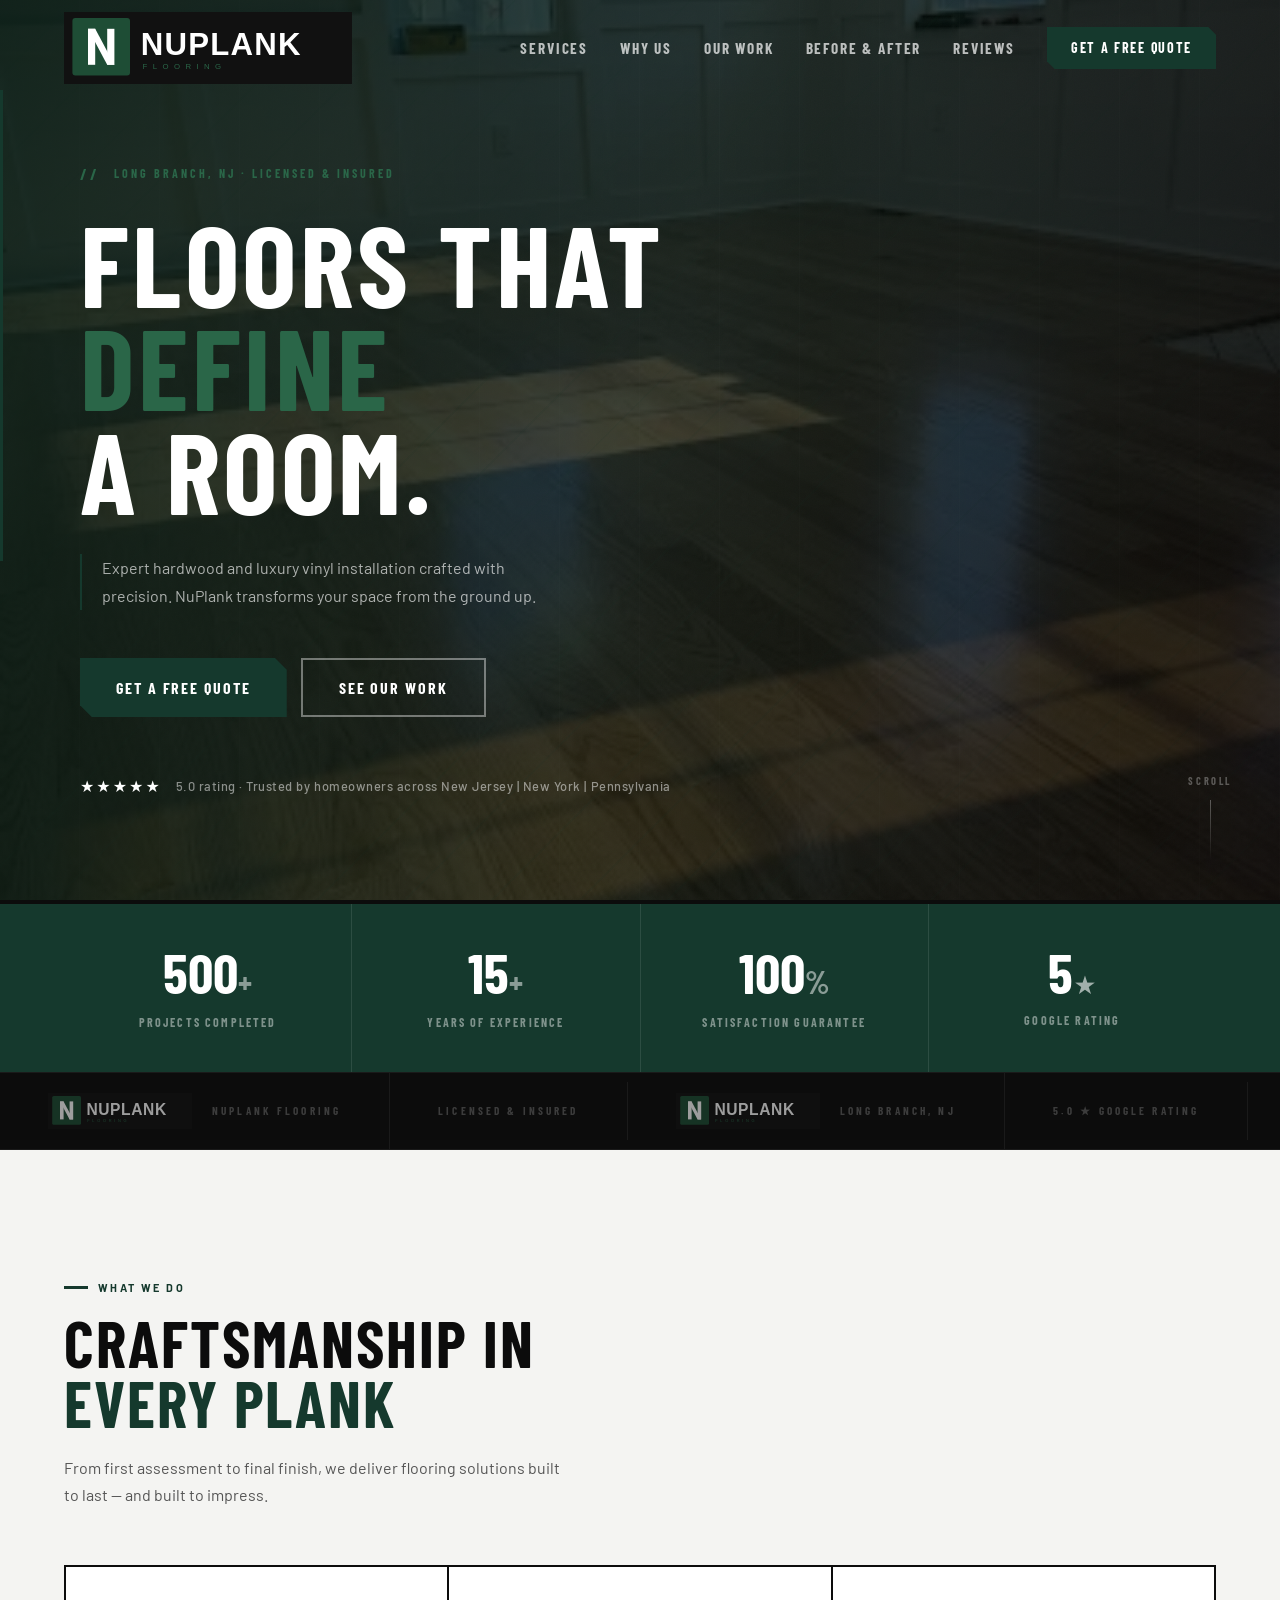
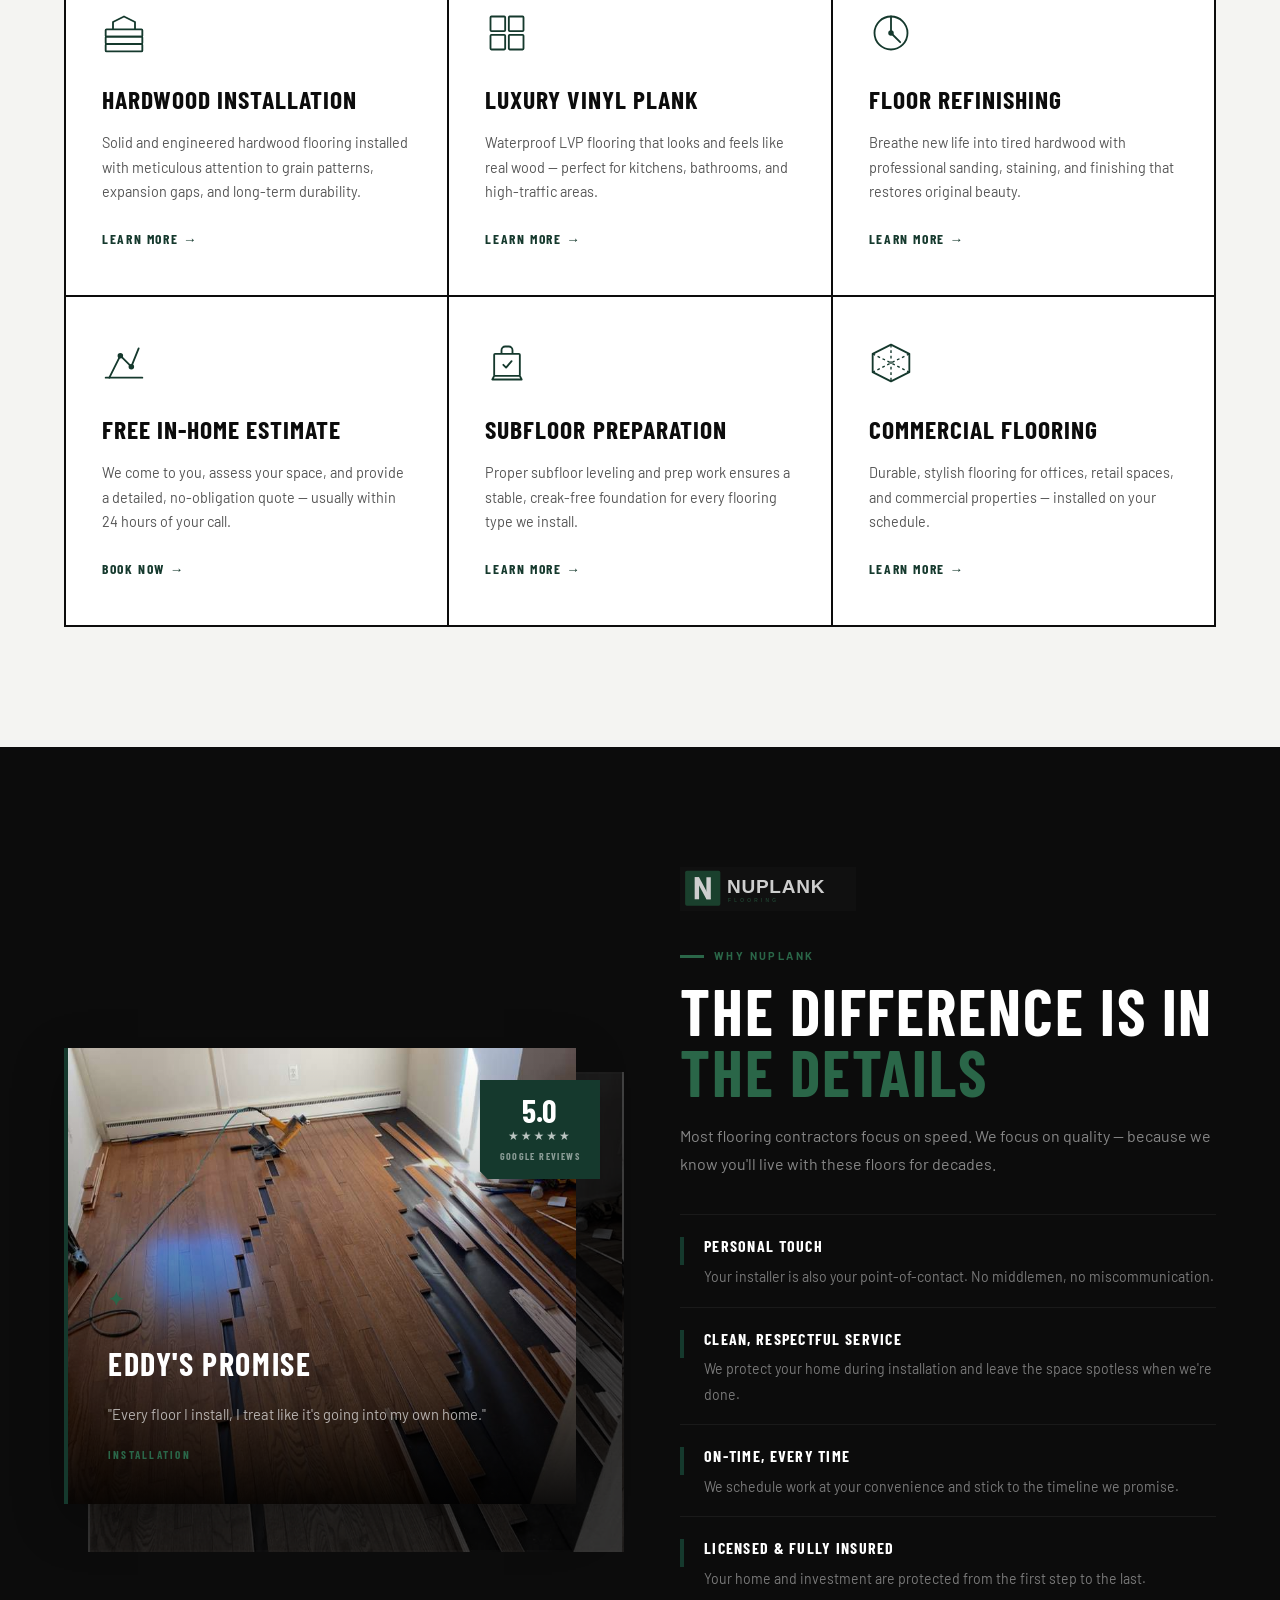
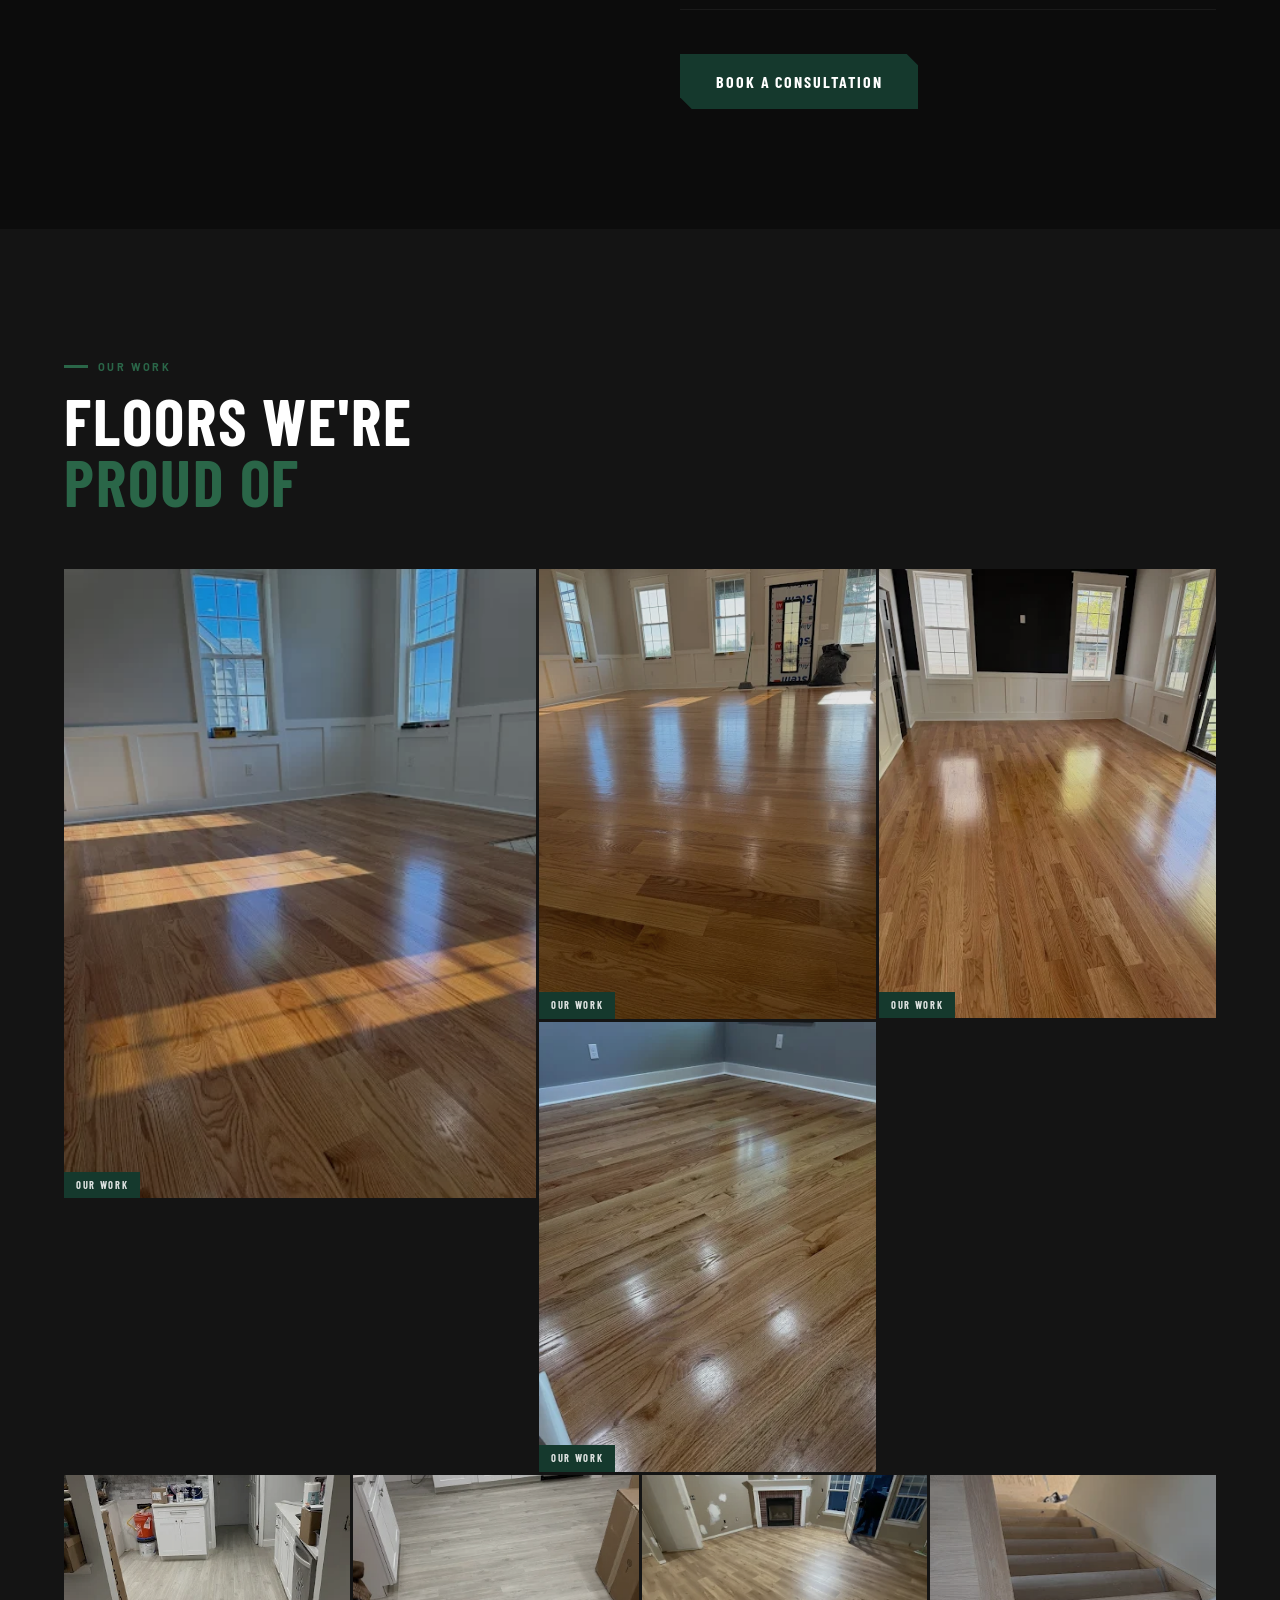
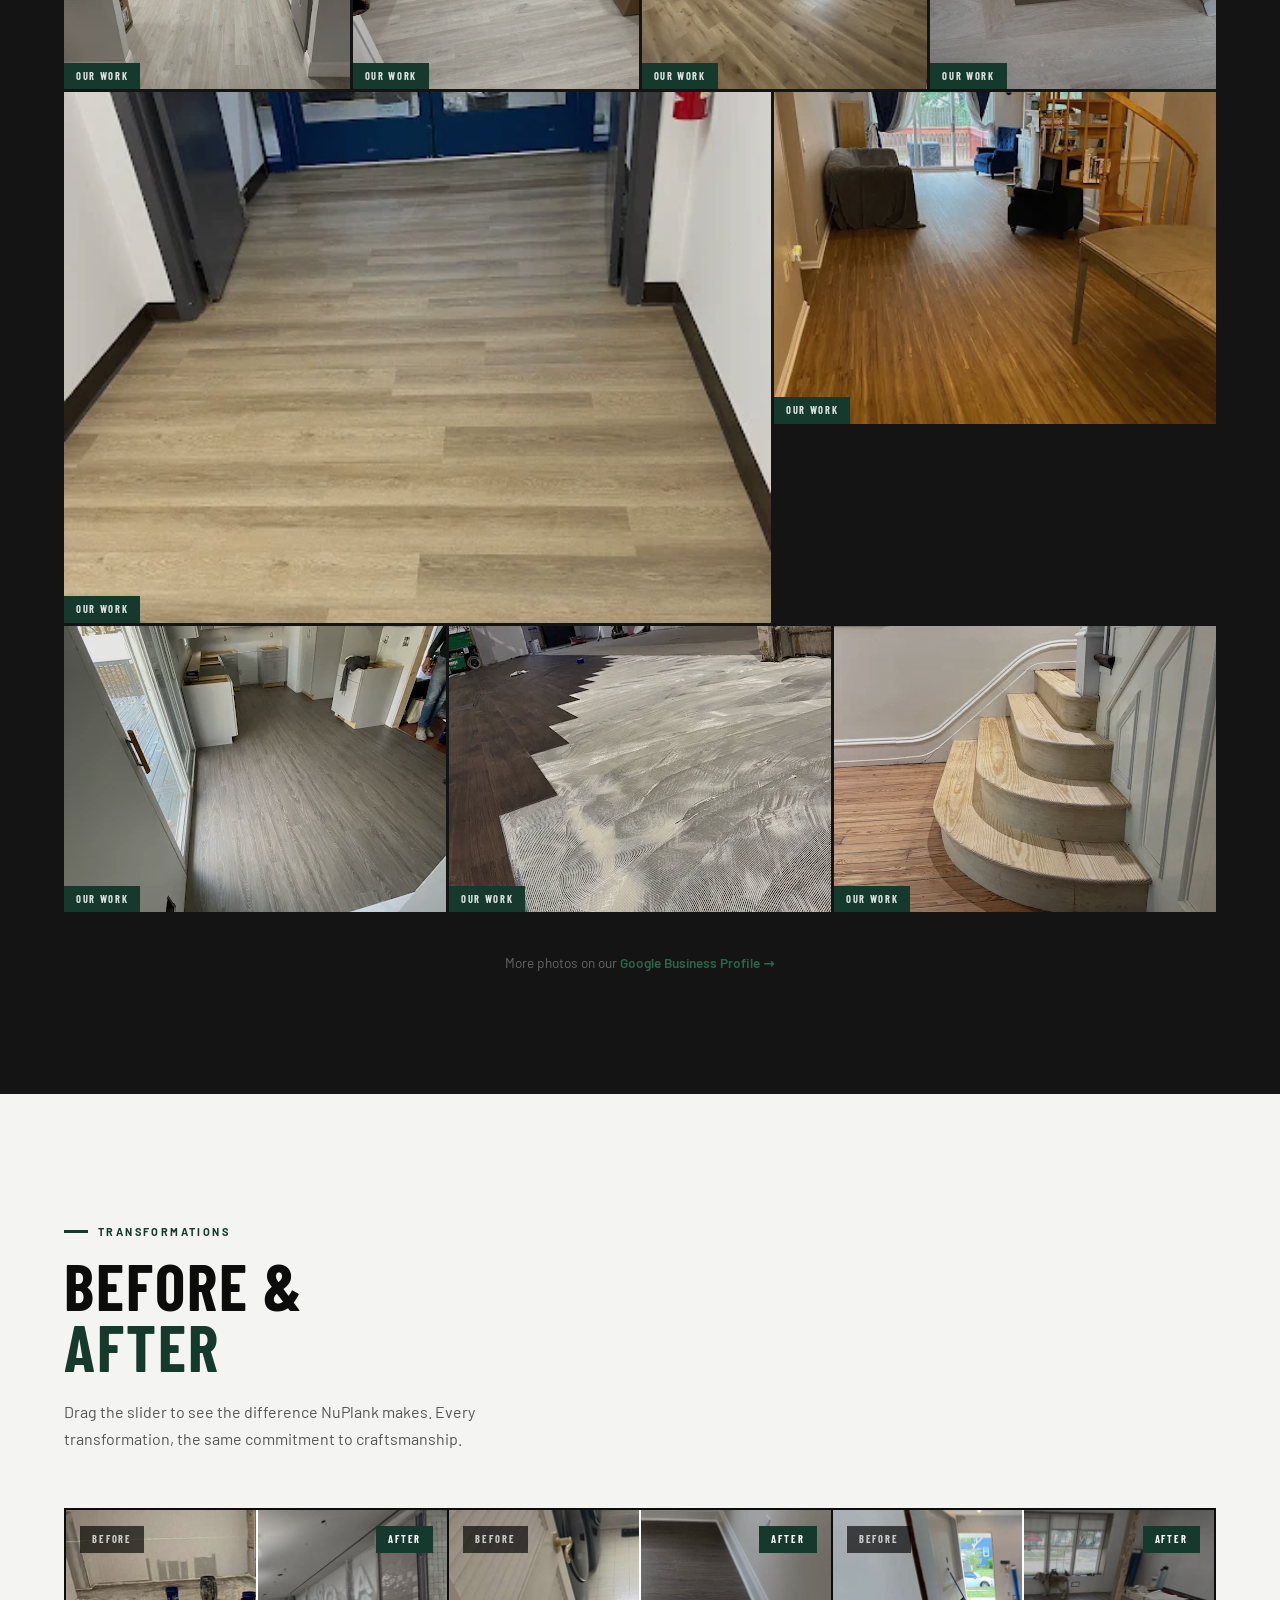
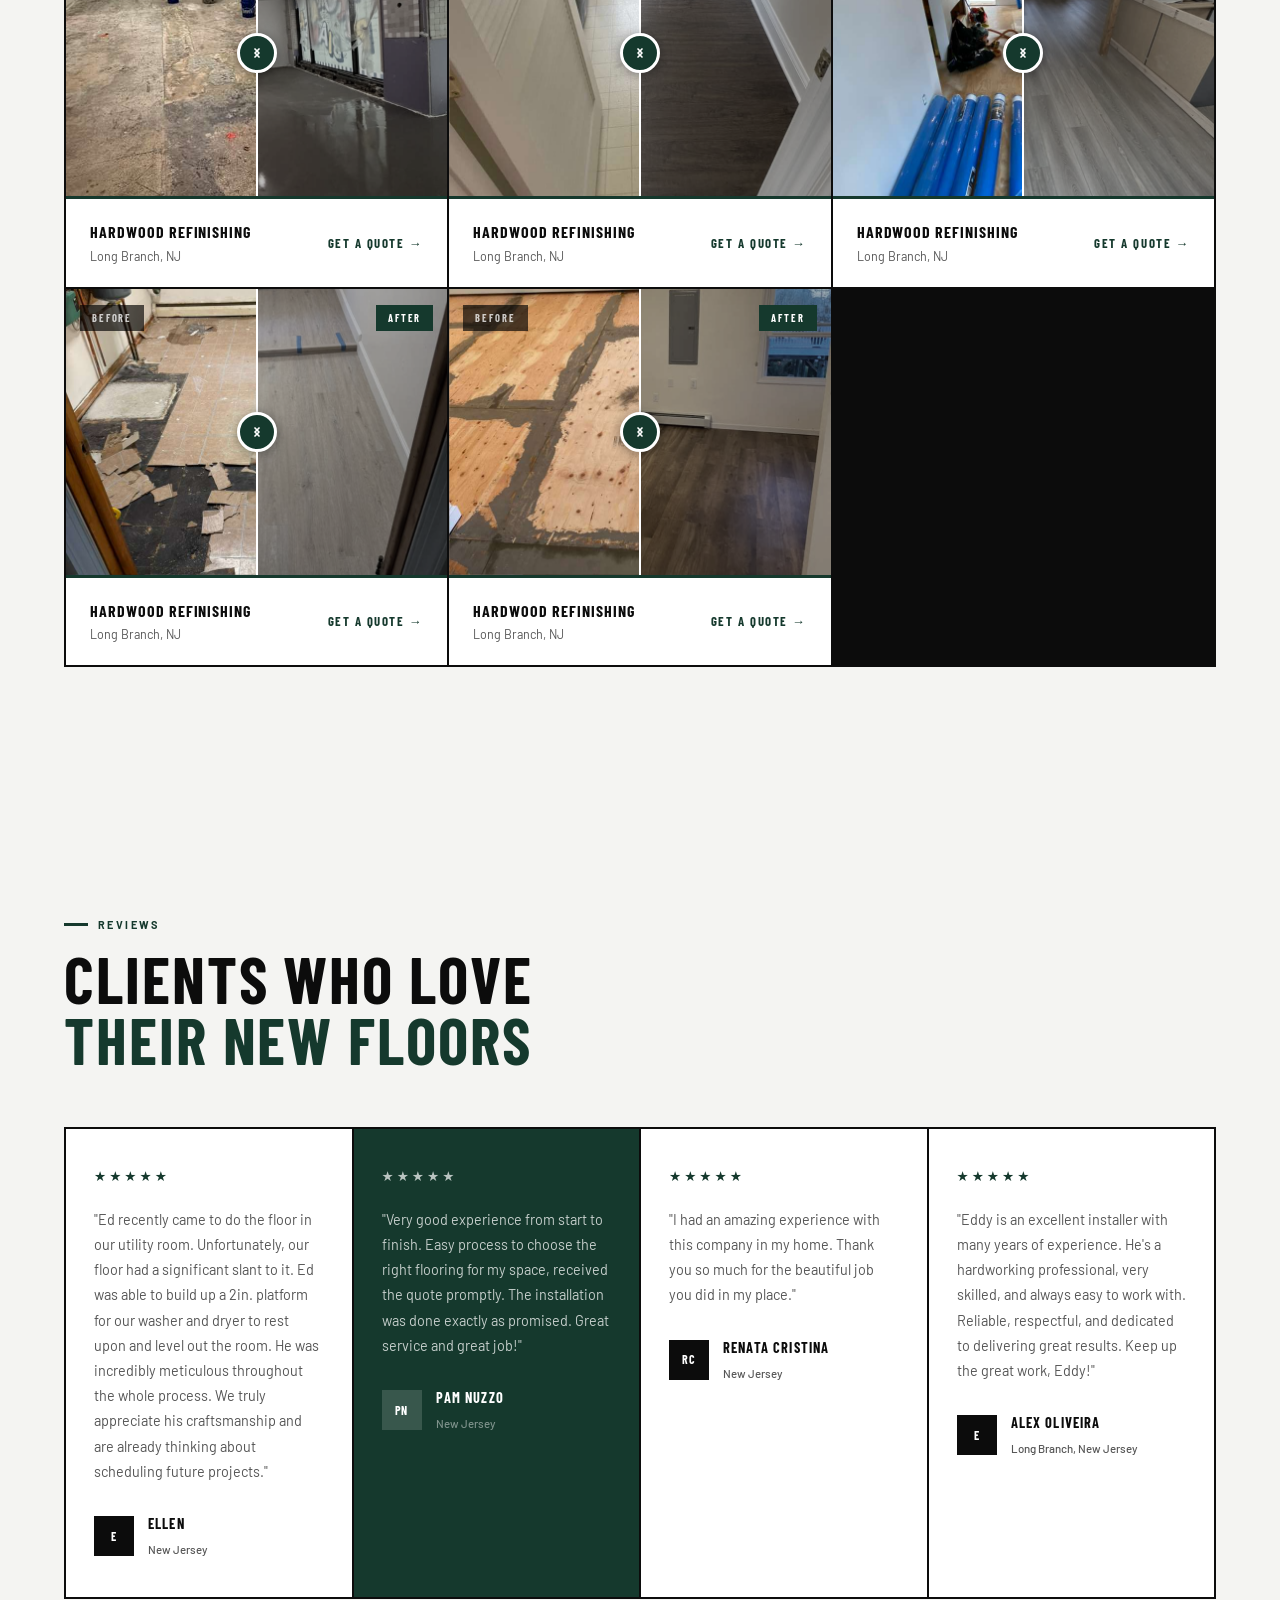
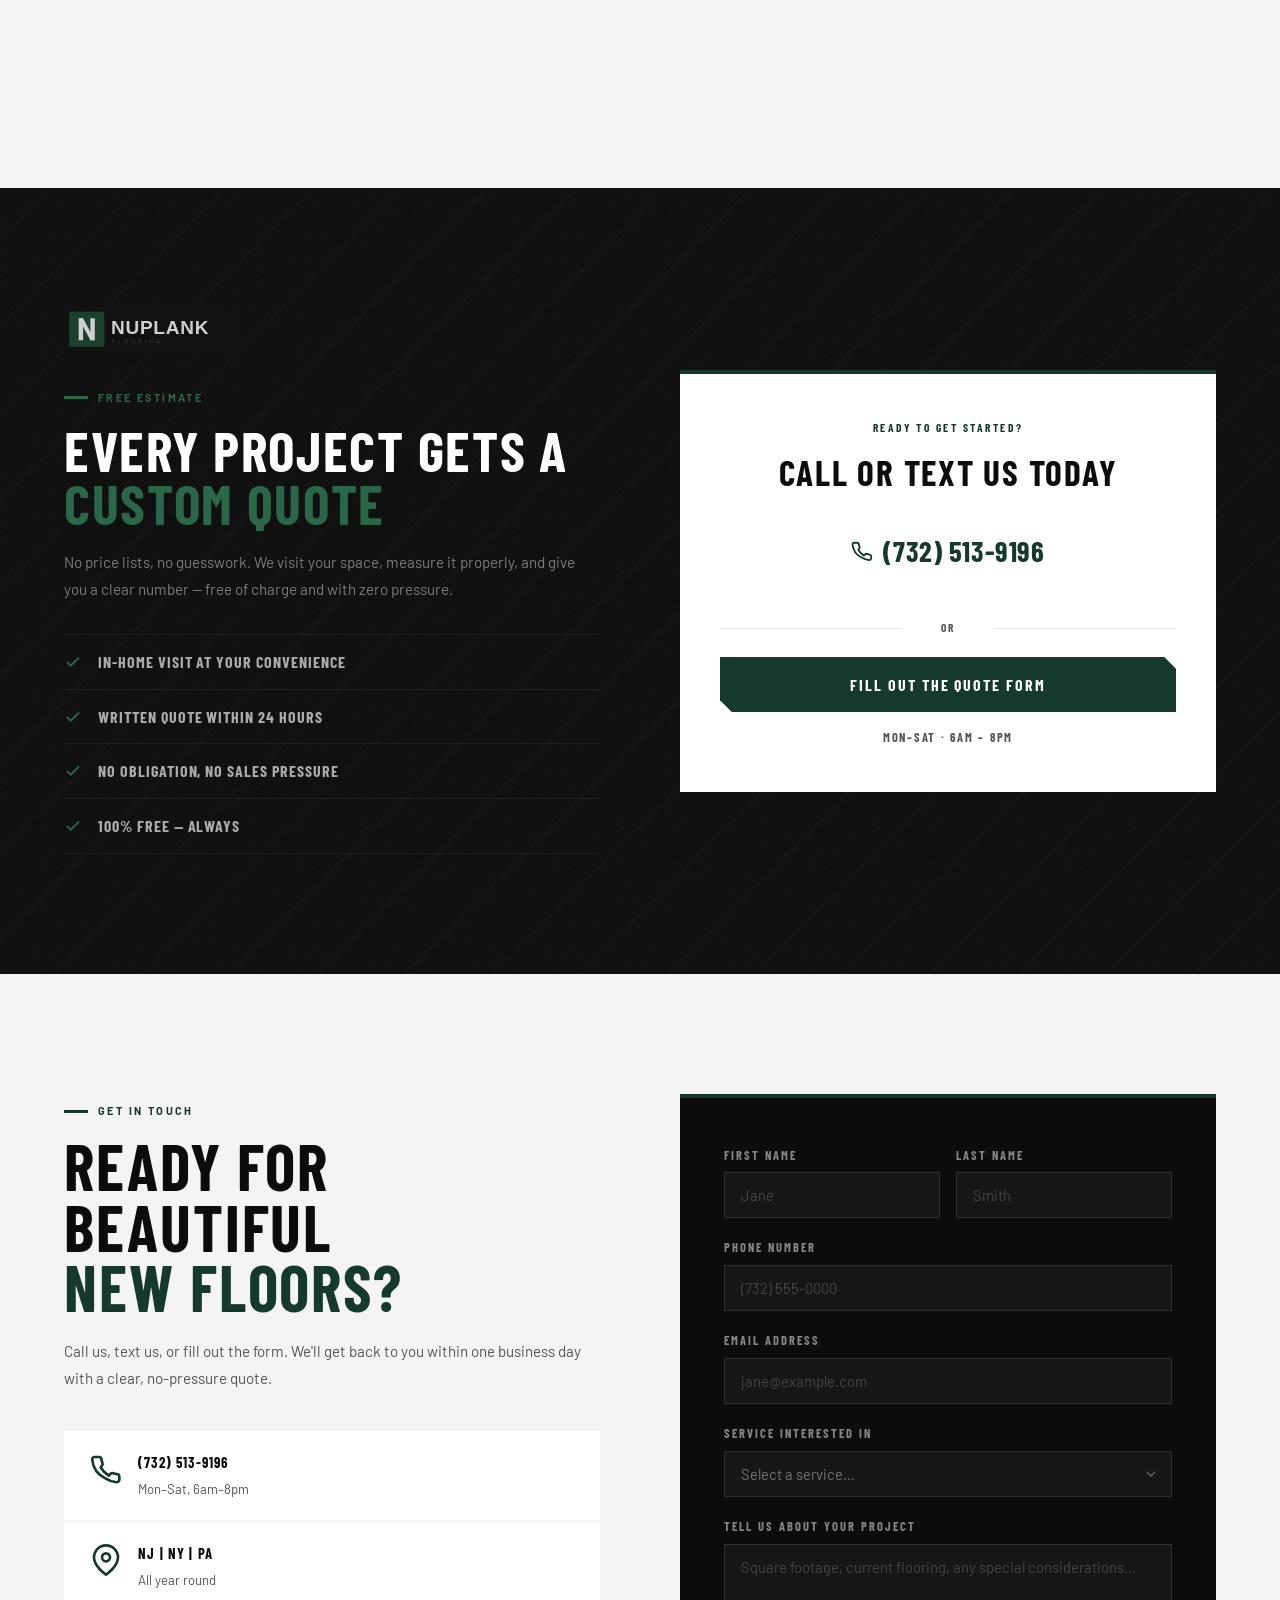
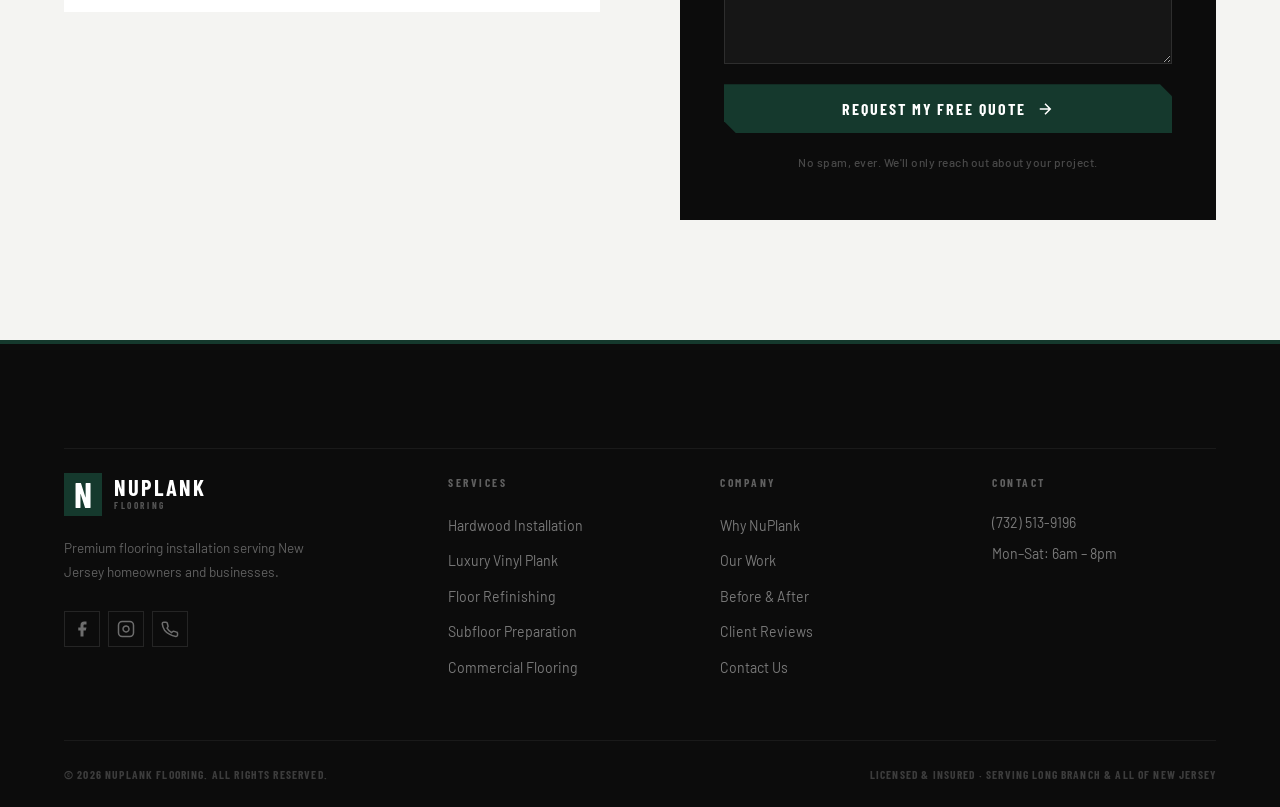
==== index.html @ ca41d7f9 "edits" ====
<!DOCTYPE html>
<html lang="en">
<head>
  <meta charset="UTF-8" />
  <meta name="viewport" content="width=device-width, initial-scale=1.0" />
  <title>NuPlank Flooring — Premium Floors, Lasting Impressions</title>
  <link rel="stylesheet" href="styles.css" />
  <link rel="preconnect" href="https://fonts.googleapis.com" />
  <link rel="preconnect" href="https://fonts.gstatic.com" crossorigin />
  <link href="https://fonts.googleapis.com/css2?family=Barlow+Condensed:wght@400;500;600;700&family=Barlow:wght@300;400;500;600&display=swap" rel="stylesheet" />
</head>
<body>

  <!-- ░░ NAV ░░ -->
  <header class="nav" id="nav">
    <div class="nav__inner">
      <a href="#" class="nav__logo">
        <img src="img/logo.svg" alt="NuPlank Flooring" class="nav__logo-img" onerror="this.style.display='none'; this.nextElementSibling.style.display='flex'" />
        <div class="nav__logo-fallback" style="display:none">
          <span class="nav__logo-n">N</span>
          <div class="nav__logo-text">
            <span class="nav__logo-brand">NuPlank</span>
            <span class="nav__logo-sub">FLOORING</span>
          </div>
        </div>
      </a>
      <nav class="nav__links" id="navLinks">
        <a href="#services" class="nav__link">Services</a>
        <a href="#why" class="nav__link">Why Us</a>
        <a href="#gallery" class="nav__link">Our Work</a>
        <a href="#before-after" class="nav__link">Before &amp; After</a>
        <a href="#testimonials" class="nav__link">Reviews</a>
        <a href="#contact" class="nav__cta">Get a Free Quote</a>
      </nav>
      <button class="nav__hamburger" id="hamburger" aria-label="Menu">
        <span></span><span></span><span></span>
      </button>
    </div>
  </header>

  <!-- ░░ HERO ░░ -->
  <section class="hero" id="home">
    <div class="hero__bg">
      <img src="img/14.webp" alt="" class="hero__bg-img" />
      <div class="hero__grain"></div>
      <div class="hero__overlay"></div>
    </div>
    <div class="hero__content">
      <p class="hero__eyebrow reveal">Long Branch, NJ · Licensed &amp; Insured</p>
      <h1 class="hero__headline reveal">
        Floors That<br/>
        <em>Define</em> a Room.
      </h1>
      <p class="hero__sub reveal">
        Expert hardwood and luxury vinyl installation crafted with precision.
        NuPlank transforms your space from the ground up.
      </p>
      <div class="hero__actions reveal">
        <a href="#contact" class="btn btn--primary">Get a Free Quote</a>
        <a href="#gallery" class="btn btn--ghost">See Our Work</a>
      </div>
      <div class="hero__trust reveal">
        <div class="hero__stars">★★★★★</div>
        <p>5.0 rating · Trusted by homeowners across New Jersey | New York | Pennsylvania</p>
      </div>
    </div>
    <div class="hero__scroll-indicator">
      <span>Scroll</span>
      <div class="hero__scroll-line"></div>
    </div>
  </section>

  <!-- ░░ STATS BAR ░░ -->
  <section class="stats">
    <div class="stats__inner">
      <div class="stats__item reveal">
        <span class="stats__num" data-target="500">0</span><span class="stats__plus">+</span>
        <p>Projects Completed</p>
      </div>
      <div class="stats__divider"></div>
      <div class="stats__item reveal">
        <span class="stats__num" data-target="15">0</span><span class="stats__plus">+</span>
        <p>Years of Experience</p>
      </div>
      <div class="stats__divider"></div>
      <div class="stats__item reveal">
        <span class="stats__num" data-target="100">0</span><span class="stats__pct">%</span>
        <p>Satisfaction Guarantee</p>
      </div>
      <div class="stats__divider"></div>
      <div class="stats__item reveal">
        <span class="stats__num" data-target="5">0</span><span class="stats__star">★</span>
        <p>Google Rating</p>
      </div>
    </div>
  </section>

  <!-- ░░ BRAND STRIP ░░ -->
  <div class="brand-strip">
    <div class="brand-strip__track">
      <div class="brand-strip__item">
        <img src="img/logo.svg" alt="" class="brand-strip__logo" />
        <span class="brand-strip__text">NuPlank Flooring</span>
      </div>
      <div class="brand-strip__item">
        <span class="brand-strip__text">Licensed &amp; Insured</span>
      </div>
      <div class="brand-strip__item">
        <img src="img/logo.svg" alt="" class="brand-strip__logo" />
        <span class="brand-strip__text">Long Branch, NJ</span>
      </div>
      <div class="brand-strip__item">
        <span class="brand-strip__text">5.0 ★ Google Rating</span>
      </div>
      <div class="brand-strip__item">
        <img src="img/logo.svg" alt="" class="brand-strip__logo" />
        <span class="brand-strip__text">NJ · NY · PA</span>
      </div>
      <div class="brand-strip__item">
        <span class="brand-strip__text">500+ Projects</span>
      </div>
      <div class="brand-strip__item">
        <img src="img/logo.svg" alt="" class="brand-strip__logo" />
        <span class="brand-strip__text">NuPlank Flooring</span>
      </div>
      <div class="brand-strip__item">
        <span class="brand-strip__text">Licensed &amp; Insured</span>
      </div>
      <div class="brand-strip__item">
        <img src="img/logo.svg" alt="" class="brand-strip__logo" />
        <span class="brand-strip__text">Long Branch, NJ</span>
      </div>
      <div class="brand-strip__item">
        <span class="brand-strip__text">5.0 ★ Google Rating</span>
      </div>
      <div class="brand-strip__item">
        <img src="img/logo.svg" alt="" class="brand-strip__logo" />
        <span class="brand-strip__text">NJ · NY · PA</span>
      </div>
      <div class="brand-strip__item">
        <span class="brand-strip__text">500+ Projects</span>
      </div>
    </div>
  </div>

  <!-- ░░ SERVICES ░░ -->
  <section class="services" id="services">
    <div class="container">
      <div class="section-header reveal">
        <span class="section-tag">What We Do</span>
        <h2 class="section-title">Craftsmanship in<br/><em>Every Plank</em></h2>
        <p class="section-desc">From first assessment to final finish, we deliver flooring solutions built to last — and built to impress.</p>
      </div>
      <div class="services__grid">
        <div class="service-card reveal">
          <div class="service-card__icon">
            <svg viewBox="0 0 48 48" fill="none"><rect x="4" y="28" width="40" height="8" rx="1" stroke="currentColor" stroke-width="2"/><rect x="4" y="20" width="40" height="8" rx="1" stroke="currentColor" stroke-width="2"/><rect x="4" y="36" width="40" height="8" rx="1" stroke="currentColor" stroke-width="2"/><path d="M12 20V12L24 6L36 12V20" stroke="currentColor" stroke-width="2" stroke-linejoin="round"/></svg>
          </div>
          <h3>Hardwood Installation</h3>
          <p>Solid and engineered hardwood flooring installed with meticulous attention to grain patterns, expansion gaps, and long-term durability.</p>
          <a href="#contact" class="service-card__link">Learn more →</a>
        </div>
        <div class="service-card reveal">
          <div class="service-card__icon">
            <svg viewBox="0 0 48 48" fill="none"><rect x="6" y="6" width="16" height="16" rx="1" stroke="currentColor" stroke-width="2"/><rect x="26" y="6" width="16" height="16" rx="1" stroke="currentColor" stroke-width="2"/><rect x="6" y="26" width="16" height="16" rx="1" stroke="currentColor" stroke-width="2"/><rect x="26" y="26" width="16" height="16" rx="1" stroke="currentColor" stroke-width="2"/></svg>
          </div>
          <h3>Luxury Vinyl Plank</h3>
          <p>Waterproof LVP flooring that looks and feels like real wood — perfect for kitchens, bathrooms, and high-traffic areas.</p>
          <a href="#contact" class="service-card__link">Learn more →</a>
        </div>
        <div class="service-card reveal">
          <div class="service-card__icon">
            <svg viewBox="0 0 48 48" fill="none"><circle cx="24" cy="24" r="18" stroke="currentColor" stroke-width="2"/><path d="M24 6V24L34 34" stroke="currentColor" stroke-width="2" stroke-linecap="round"/><circle cx="24" cy="24" r="3" fill="currentColor"/></svg>
          </div>
          <h3>Floor Refinishing</h3>
          <p>Breathe new life into tired hardwood with professional sanding, staining, and finishing that restores original beauty.</p>
          <a href="#contact" class="service-card__link">Learn more →</a>
        </div>
        <div class="service-card reveal">
          <div class="service-card__icon">
            <svg viewBox="0 0 48 48" fill="none"><path d="M8 40L20 16L32 28L40 8" stroke="currentColor" stroke-width="2" stroke-linecap="round" stroke-linejoin="round"/><path d="M4 40H44" stroke="currentColor" stroke-width="2" stroke-linecap="round"/><circle cx="20" cy="16" r="3" fill="currentColor"/><circle cx="32" cy="28" r="3" fill="currentColor"/></svg>
          </div>
          <h3>Free In-Home Estimate</h3>
          <p>We come to you, assess your space, and provide a detailed, no-obligation quote — usually within 24 hours of your call.</p>
          <a href="#contact" class="service-card__link">Book now →</a>
        </div>
        <div class="service-card reveal">
          <div class="service-card__icon">
            <svg viewBox="0 0 48 48" fill="none"><path d="M10 38L8 42H40L38 38" stroke="currentColor" stroke-width="2" stroke-linejoin="round"/><rect x="10" y="14" width="28" height="24" rx="1" stroke="currentColor" stroke-width="2"/><path d="M18 14V10C18 7.79 19.79 6 22 6H26C28.21 6 30 7.79 30 10V14" stroke="currentColor" stroke-width="2"/><path d="M20 26L23 29L29 22" stroke="currentColor" stroke-width="2" stroke-linecap="round" stroke-linejoin="round"/></svg>
          </div>
          <h3>Subfloor Preparation</h3>
          <p>Proper subfloor leveling and prep work ensures a stable, creak-free foundation for every flooring type we install.</p>
          <a href="#contact" class="service-card__link">Learn more →</a>
        </div>
        <div class="service-card reveal">
          <div class="service-card__icon">
            <svg viewBox="0 0 48 48" fill="none"><path d="M24 4L44 14V34L24 44L4 34V14L24 4Z" stroke="currentColor" stroke-width="2" stroke-linejoin="round"/><path d="M24 4V44" stroke="currentColor" stroke-width="1.5" stroke-dasharray="3 3"/><path d="M4 14L44 34" stroke="currentColor" stroke-width="1.5" stroke-dasharray="3 3"/><path d="M44 14L4 34" stroke="currentColor" stroke-width="1.5" stroke-dasharray="3 3"/></svg>
          </div>
          <h3>Commercial Flooring</h3>
          <p>Durable, stylish flooring for offices, retail spaces, and commercial properties — installed on your schedule.</p>
          <a href="#contact" class="service-card__link">Learn more →</a>
        </div>
      </div>
    </div>
  </section>

  <!-- ░░ WHY US ░░ -->
  <section class="why" id="why">
    <div class="container">
      <div class="why__inner">
        <div class="why__visual reveal">
          <div class="why__card-stack">
            <div class="why__card why__card--back">
              <div class="why__card-lines">
                <div></div><div></div><div></div><div></div><div></div>
              </div>
            </div>
            <div class="why__card why__card--front">
              <div class="why__card-icon">✦</div>
              <h4>Eddy's Promise</h4>
              <p>"Every floor I install, I treat like it's going into my own home."</p>
              <div class="why__card-sig">Installation</div>
            </div>
          </div>
          <div class="why__badge reveal">
            <span class="why__badge-num">5.0</span>
            <span>★★★★★</span>
            <small>Google Reviews</small>
          </div>
        </div>
        <div class="why__content reveal">
          <div class="cta-logo-badge">
            <img src="img/logo.svg" alt="NuPlank" onerror="this.style.display='none'; this.nextElementSibling.style.display='flex'" />
            <div class="cta-logo-badge__fallback" style="display:none">
              <span class="cta-logo-badge__n">N</span>
              <span class="cta-logo-badge__name">NuPlank</span>
            </div>
          </div>
          <span class="section-tag">Why NuPlank</span>
          <h2 class="section-title">The Difference Is in<br/><em>The Details</em></h2>
          <p class="why__desc">Most flooring contractors focus on speed. We focus on quality — because we know you'll live with these floors for decades.</p>
          <ul class="why__list">
            <li>
              <div class="why__list-dot"></div>
              <div>
                <strong>Personal Touch</strong>
                <span>Your installer is also your point-of-contact. No middlemen, no miscommunication.</span>
              </div>
            </li>
            <li>
              <div class="why__list-dot"></div>
              <div>
                <strong>Clean, Respectful Service</strong>
                <span>We protect your home during installation and leave the space spotless when we're done.</span>
              </div>
            </li>
            <li>
              <div class="why__list-dot"></div>
              <div>
                <strong>On-Time, Every Time</strong>
                <span>We schedule work at your convenience and stick to the timeline we promise.</span>
              </div>
            </li>
            <li>
              <div class="why__list-dot"></div>
              <div>
                <strong>Licensed &amp; Fully Insured</strong>
                <span>Your home and investment are protected from the first step to the last.</span>
              </div>
            </li>
          </ul>
          <a href="#contact" class="btn btn--primary">Book a Consultation</a>
        </div>
      </div>
    </div>
  </section>

  <!-- ░░ GALLERY ░░ -->
  <section class="gallery" id="gallery">
    <div class="container">
      <div class="section-header reveal">
        <span class="section-tag">Our Work</span>
        <h2 class="section-title">Floors We're<br/><em>Proud Of</em></h2>
      </div>
      <div class="gallery__grid">
        <div class="gallery__row gallery__row--feature">
          <div class="gallery__item gallery__item--tall reveal">
            <img src="img/14.webp" alt="Hardwood living room installation" loading="lazy" />
            <div class="gallery__label">Our work</div>
          </div>
          <div class="gallery__col">
            <div class="gallery__item reveal">
              <img src="img/13.webp" alt="Engineered oak flooring" loading="lazy" />
              <div class="gallery__label">Our work</div>
            </div>
            <div class="gallery__item reveal">
              <img src="img/12.webp" alt="Refinished maple floors" loading="lazy" />
              <div class="gallery__label">Our work</div>
            </div>
          </div>
          <div class="gallery__item gallery__item--tall reveal">
            <img src="img/11.webp" alt="LVP kitchen installation" loading="lazy" />
            <div class="gallery__label">Our work</div>
          </div>
        </div>
        <div class="gallery__row gallery__row--quad">
          <div class="gallery__item reveal">
            <img src="img/10.webp" alt="White oak flooring" loading="lazy" />
            <div class="gallery__label">Our work</div>
          </div>
          <div class="gallery__item reveal">
            <img src="img/9.webp" alt="Herringbone pattern" loading="lazy" />
            <div class="gallery__label">Our work</div>
          </div>
          <div class="gallery__item reveal">
            <img src="img/8.webp" alt="Commercial flooring" loading="lazy" />
            <div class="gallery__label">Our work</div>
          </div>
          <div class="gallery__item reveal">
            <img src="img/7.webp" alt="Wide plank floors" loading="lazy" />
            <div class="gallery__label">Our work</div>
          </div>
        </div>
        <div class="gallery__row gallery__row--duo">
          <div class="gallery__item reveal">
            <img src="img/6.webp" alt="Stair installation" loading="lazy" />
            <div class="gallery__label">Our work</div>
          </div>
          <div class="gallery__item reveal">
            <img src="img/5.webp" alt="Before and after refinishing" loading="lazy" />
            <div class="gallery__label">Our work</div>
          </div>
        </div>
        <div class="gallery__row gallery__row--trio">
          <div class="gallery__item reveal">
            <img src="img/4.webp" alt="Subfloor preparation" loading="lazy" />
            <div class="gallery__label">Our work</div>
          </div>
          <div class="gallery__item reveal">
            <img src="img/3.webp" alt="Dark hardwood floors" loading="lazy" />
            <div class="gallery__label">Our work</div>
          </div>
          <div class="gallery__item reveal">
            <img src="img/2.webp" alt="LVP bathroom installation" loading="lazy" />
            <div class="gallery__label">Our work</div>
          </div>
        </div>
      </div>
      <p class="gallery__note reveal">
        More photos on our
        <a href="https://www.google.com/maps/place/NuPlank+Flooring/@40.2834463,-73.9858335,17z/data=!3m1!4b1!4m6!3m5!1s0x89c225ae0ccdb0f5:0x23b3ab8a1ae13eeb!8m2!3d40.2834463!4d-73.9858335!16s%2Fg%2F11yn9bc76d?entry=ttu&g_ep=EgoyMDI2MDQyOS4wIKXMDSoASAFQAw%3D%3D" target="_blank" rel="noopener">Google Business Profile →</a>
      </p>
    </div>
  </section>

  <!-- ░░ BEFORE & AFTER ░░ -->
  <section class="ba" id="before-after">
    <div class="container">
      <div class="section-header reveal">
        <span class="section-tag">Transformations</span>
        <h2 class="section-title">Before &amp;<br/><em>After</em></h2>
        <p class="section-desc">Drag the slider to see the difference NuPlank makes. Every transformation, the same commitment to craftsmanship.</p>
      </div>
      <div class="ba__grid">

        <!-- Card 1 -->
        <div class="ba__card reveal">
          <div class="ba__slider" data-slider>
            <div class="ba__img-wrap">
              <img src="img/16.jpeg" alt="Before — worn hardwood floors" class="ba__img ba__img--before" loading="lazy" />
              <img src="img/20.jpeg" alt="After — refinished hardwood floors" class="ba__img ba__img--after" loading="lazy" />
              <div class="ba__clip" data-clip></div>
            </div>
            <div class="ba__handle" data-handle>
              <div class="ba__handle-line"></div>
              <div class="ba__handle-knob">
                <svg viewBox="0 0 24 24" fill="none" width="16" height="16">
                  <path d="M15 18l-6-6 6-6" stroke="currentColor" stroke-width="2.5" stroke-linecap="round" stroke-linejoin="round"/>
                  <path d="M9 18l6-6-6-6" stroke="currentColor" stroke-width="2.5" stroke-linecap="round" stroke-linejoin="round"/>
                </svg>
              </div>
              <div class="ba__handle-line"></div>
            </div>
            <div class="ba__tag ba__tag--before">Before</div>
            <div class="ba__tag ba__tag--after">After</div>
          </div>
          <div class="ba__meta">
            <div>
              <strong>Hardwood Refinishing</strong>
              <span>Long Branch, NJ</span>
            </div>
            <a href="#contact" class="ba__cta">Get a quote →</a>
          </div>
        </div>
       
        <!-- Card 2 -->
        <div class="ba__card reveal">
          <div class="ba__slider" data-slider>
            <div class="ba__img-wrap">
              <img src="img/30.jpeg" alt="Before — worn hardwood floors" class="ba__img ba__img--before" loading="lazy" />
              <img src="img/29.jpeg" alt="After — refinished hardwood floors" class="ba__img ba__img--after" loading="lazy" />
              <div class="ba__clip" data-clip></div>
            </div>
            <div class="ba__handle" data-handle>
              <div class="ba__handle-line"></div>
              <div class="ba__handle-knob">
                <svg viewBox="0 0 24 24" fill="none" width="16" height="16">
                  <path d="M15 18l-6-6 6-6" stroke="currentColor" stroke-width="2.5" stroke-linecap="round" stroke-linejoin="round"/>
                  <path d="M9 18l6-6-6-6" stroke="currentColor" stroke-width="2.5" stroke-linecap="round" stroke-linejoin="round"/>
                </svg>
              </div>
              <div class="ba__handle-line"></div>
            </div>
            <div class="ba__tag ba__tag--before">Before</div>
            <div class="ba__tag ba__tag--after">After</div>
          </div>
          <div class="ba__meta">
            <div>
              <strong>Hardwood Refinishing</strong>
              <span>Long Branch, NJ</span>
            </div>
            <a href="#contact" class="ba__cta">Get a quote →</a>
          </div>
        </div>

        <!-- Card 2 -->
        <div class="ba__card reveal">
          <div class="ba__slider" data-slider>
            <div class="ba__img-wrap">
              <img src="img/18.jpeg" alt="Before — worn hardwood floors" class="ba__img ba__img--before" loading="lazy" />
              <img src="img/17.jpeg" alt="After — refinished hardwood floors" class="ba__img ba__img--after" loading="lazy" />
              <div class="ba__clip" data-clip></div>
            </div>
            <div class="ba__handle" data-handle>
              <div class="ba__handle-line"></div>
              <div class="ba__handle-knob">
                <svg viewBox="0 0 24 24" fill="none" width="16" height="16">
                  <path d="M15 18l-6-6 6-6" stroke="currentColor" stroke-width="2.5" stroke-linecap="round" stroke-linejoin="round"/>
                  <path d="M9 18l6-6-6-6" stroke="currentColor" stroke-width="2.5" stroke-linecap="round" stroke-linejoin="round"/>
                </svg>
              </div>
              <div class="ba__handle-line"></div>
            </div>
            <div class="ba__tag ba__tag--before">Before</div>
            <div class="ba__tag ba__tag--after">After</div>
          </div>
          <div class="ba__meta">
            <div>
              <strong>Hardwood Refinishing</strong>
              <span>Long Branch, NJ</span>
            </div>
            <a href="#contact" class="ba__cta">Get a quote →</a>
          </div>
        </div>

        <!-- Card 2 -->
        <div class="ba__card reveal">
          <div class="ba__slider" data-slider>
            <div class="ba__img-wrap">
              <img src="img/21.jpeg" alt="Before — worn hardwood floors" class="ba__img ba__img--before" loading="lazy" />
              <img src="img/19.jpeg" alt="After — refinished hardwood floors" class="ba__img ba__img--after" loading="lazy" />
              <div class="ba__clip" data-clip></div>
            </div>
            <div class="ba__handle" data-handle>
              <div class="ba__handle-line"></div>
              <div class="ba__handle-knob">
                <svg viewBox="0 0 24 24" fill="none" width="16" height="16">
                  <path d="M15 18l-6-6 6-6" stroke="currentColor" stroke-width="2.5" stroke-linecap="round" stroke-linejoin="round"/>
                  <path d="M9 18l6-6-6-6" stroke="currentColor" stroke-width="2.5" stroke-linecap="round" stroke-linejoin="round"/>
                </svg>
              </div>
              <div class="ba__handle-line"></div>
            </div>
            <div class="ba__tag ba__tag--before">Before</div>
            <div class="ba__tag ba__tag--after">After</div>
          </div>
          <div class="ba__meta">
            <div>
              <strong>Hardwood Refinishing</strong>
              <span>Long Branch, NJ</span>
            </div>
            <a href="#contact" class="ba__cta">Get a quote →</a>
          </div>
        </div>

        <!-- Card 2 -->
        <div class="ba__card reveal">
          <div class="ba__slider" data-slider>
            <div class="ba__img-wrap">
              <img src="img/23.jpeg" alt="Before — worn hardwood floors" class="ba__img ba__img--before" loading="lazy" />
              <img src="img/22.jpeg" alt="After — refinished hardwood floors" class="ba__img ba__img--after" loading="lazy" />
              <div class="ba__clip" data-clip></div>
            </div>
            <div class="ba__handle" data-handle>
              <div class="ba__handle-line"></div>
              <div class="ba__handle-knob">
                <svg viewBox="0 0 24 24" fill="none" width="16" height="16">
                  <path d="M15 18l-6-6 6-6" stroke="currentColor" stroke-width="2.5" stroke-linecap="round" stroke-linejoin="round"/>
                  <path d="M9 18l6-6-6-6" stroke="currentColor" stroke-width="2.5" stroke-linecap="round" stroke-linejoin="round"/>
                </svg>
              </div>
              <div class="ba__handle-line"></div>
            </div>
            <div class="ba__tag ba__tag--before">Before</div>
            <div class="ba__tag ba__tag--after">After</div>
          </div>
          <div class="ba__meta">
            <div>
              <strong>Hardwood Refinishing</strong>
              <span>Long Branch, NJ</span>
            </div>
            <a href="#contact" class="ba__cta">Get a quote →</a>
          </div>
        </div>
       

      </div>
    </div>
  </section>

  <!-- ░░ TESTIMONIALS ░░ -->
  <section class="testimonials" id="testimonials">
    <div class="container">
      <div class="section-header reveal">
        <span class="section-tag">Reviews</span>
        <h2 class="section-title">Clients Who Love<br/><em>Their New Floors</em></h2>
      </div>
      <div class="testimonials__grid">
        <div class="testimonial-card reveal">
          <div class="testimonial-card__stars">★★★★★</div>
          <p class="testimonial-card__quote">"Ed recently came to do the floor in our utility room. Unfortunately, our floor had a significant slant to it. Ed was able to build up a 2in. platform for our washer and dryer to rest upon and level out the room. He was incredibly meticulous throughout the whole process. We truly appreciate his craftsmanship and are already thinking about scheduling future projects."</p>
          <div class="testimonial-card__author">
            <div class="testimonial-card__avatar">E</div>
            <div>
              <strong>Ellen</strong>
              <span>New Jersey</span>
            </div>
          </div>
        </div>
        <div class="testimonial-card reveal testimonial-card--featured">
          <div class="testimonial-card__stars">★★★★★</div>
          <p class="testimonial-card__quote">"Very good experience from start to finish. Easy process to choose the right flooring for my space, received the quote promptly. The installation was done exactly as promised. Great service and great job!"</p>
          <div class="testimonial-card__author">
            <div class="testimonial-card__avatar">PN</div>
            <div>
              <strong>Pam Nuzzo</strong>
              <span>New Jersey</span>
            </div>
          </div>
        </div>
        <div class="testimonial-card reveal">
          <div class="testimonial-card__stars">★★★★★</div>
          <p class="testimonial-card__quote">"I had an amazing experience with this company in my home. Thank you so much for the beautiful job you did in my place."</p>
          <div class="testimonial-card__author">
            <div class="testimonial-card__avatar">RC</div>
            <div>
              <strong>Renata Cristina</strong>
              <span>New Jersey</span>
            </div>
          </div>
        </div>
        <div class="testimonial-card reveal">
          <div class="testimonial-card__stars">★★★★★</div>
          <p class="testimonial-card__quote">"Eddy is an excellent installer with many years of experience. He's a hardworking professional, very skilled, and always easy to work with. Reliable, respectful, and dedicated to delivering great results. Keep up the great work, Eddy!"</p>
          <div class="testimonial-card__author">
            <div class="testimonial-card__avatar">E</div>
            <div>
              <strong>Alex Oliveira</strong>
              <span>Long Branch, New Jersey</span>
            </div>
          </div>
        </div>
      </div>
      <div class="testimonials__google reveal">
        <svg viewBox="0 0 24 24" xmlns="http://www.w3.org/2000/svg" width="20" height="20"><path d="M22.56 12.25c0-.78-.07-1.53-.2-2.25H12v4.26h5.92c-.26 1.37-1.04 2.53-2.21 3.31v2.77h3.57c2.08-1.92 3.28-4.74 3.28-8.09z" fill="#4285F4"/><path d="M12 23c2.97 0 5.46-.98 7.28-2.66l-3.57-2.77c-.98.66-2.23 1.06-3.71 1.06-2.86 0-5.29-1.93-6.16-4.53H2.18v2.84C3.99 20.53 7.7 23 12 23z" fill="#34A853"/><path d="M5.84 14.09c-.22-.66-.35-1.36-.35-2.09s.13-1.43.35-2.09V7.07H2.18C1.43 8.55 1 10.22 1 12s.43 3.45 1.18 4.93l2.85-2.22.81-.62z" fill="#FBBC05"/><path d="M12 5.38c1.62 0 3.06.56 4.21 1.64l3.15-3.15C17.45 2.09 14.97 1 12 1 7.7 1 3.99 3.47 2.18 7.07l3.66 2.84c.87-2.6 3.3-4.53 6.16-4.53z" fill="#EA4335"/></svg>
        <span>Rated <strong>5.0 out of 4</strong> on Google Reviews</span>
      </div>
    </div>
  </section>

  <!-- ░░ QUOTE CTA ░░ -->
  <section class="quote-cta">
    <div class="quote-cta__bg"><div class="quote-cta__grain"></div></div>
    <div class="container">
      <div class="quote-cta__inner reveal">
        <div class="quote-cta__content">
          <div class="cta-logo-badge">
            <img src="img/logo.svg" alt="NuPlank" onerror="this.style.display='none'; this.nextElementSibling.style.display='flex'" />
            <div class="cta-logo-badge__fallback" style="display:none">
              <span class="cta-logo-badge__n">N</span>
              <span class="cta-logo-badge__name">NuPlank</span>
            </div>
          </div>
          <span class="section-tag">Free Estimate</span>
          <h2 class="quote-cta__title">Every Project Gets a<br/><em>Custom Quote</em></h2>
          <p>No price lists, no guesswork. We visit your space, measure it properly, and give you a clear number — free of charge and with zero pressure.</p>
          <ul class="quote-cta__perks">
            <li>
              <svg viewBox="0 0 24 24" fill="none" stroke="currentColor" stroke-width="2.5" width="18" height="18"><polyline points="20 6 9 17 4 12"/></svg>
              In-home visit at your convenience
            </li>
            <li>
              <svg viewBox="0 0 24 24" fill="none" stroke="currentColor" stroke-width="2.5" width="18" height="18"><polyline points="20 6 9 17 4 12"/></svg>
              Written quote within 24 hours
            </li>
            <li>
              <svg viewBox="0 0 24 24" fill="none" stroke="currentColor" stroke-width="2.5" width="18" height="18"><polyline points="20 6 9 17 4 12"/></svg>
              No obligation, no sales pressure
            </li>
            <li>
              <svg viewBox="0 0 24 24" fill="none" stroke="currentColor" stroke-width="2.5" width="18" height="18"><polyline points="20 6 9 17 4 12"/></svg>
              100% free — always
            </li>
          </ul>
        </div>
        <div class="quote-cta__action">
          <div class="quote-cta__card">
            <p class="quote-cta__card-label">Ready to get started?</p>
            <h3>Call or Text Us Today</h3>
            <a href="tel:7325139196" class="quote-cta__phone">
              <svg viewBox="0 0 24 24" fill="none" stroke="currentColor" stroke-width="2" width="22" height="22"><path d="M22 16.92v3a2 2 0 0 1-2.18 2 19.79 19.79 0 0 1-8.63-3.07A19.5 19.5 0 0 1 4.69 13.6a19.79 19.79 0 0 1-3.07-8.67A2 2 0 0 1 3.6 3h3a2 2 0 0 1 2 1.72 12.84 12.84 0 0 0 .7 2.81 2 2 0 0 1-.45 2.11L8.09 10.9a16 16 0 0 0 6 6l1.27-1.27a2 2 0 0 1 2.11-.45 12.84 12.84 0 0 0 2.81.7A2 2 0 0 1 22 17z"/></svg>
              (732) 513-9196
            </a>
            <div class="quote-cta__divider">or</div>
            <a href="#contact" class="btn btn--primary btn--full">Fill Out the Quote Form</a>
            <p class="quote-cta__hours">Mon–Sat · 6am – 8pm</p>
          </div>
        </div>
      </div>
    </div>
  </section>

  <!-- ░░ CONTACT ░░ -->
  <section class="contact" id="contact">
    <div class="container">
      <div class="contact__inner">
        <div class="contact__content reveal">
          <span class="section-tag">Get In Touch</span>
          <h2 class="section-title">Ready for Beautiful<br/><em>New Floors?</em></h2>
          <p>Call us, text us, or fill out the form. We'll get back to you within one business day with a clear, no-pressure quote.</p>
          <div class="contact__details">
            <a href="tel:7325139196" class="contact__detail">
              <div class="contact__detail-icon">
                <svg viewBox="0 0 24 24" fill="none" stroke="currentColor" stroke-width="2"><path d="M22 16.92v3a2 2 0 0 1-2.18 2 19.79 19.79 0 0 1-8.63-3.07A19.5 19.5 0 0 1 4.69 13.6a19.79 19.79 0 0 1-3.07-8.67A2 2 0 0 1 3.6 3h3a2 2 0 0 1 2 1.72 12.84 12.84 0 0 0 .7 2.81 2 2 0 0 1-.45 2.11L8.09 10.9a16 16 0 0 0 6 6l1.27-1.27a2 2 0 0 1 2.11-.45 12.84 12.84 0 0 0 2.81.7A2 2 0 0 1 22 17z"/></svg>
              </div>
              <div>
                <strong>(732) 513-9196</strong>
                <span>Mon–Sat, 6am–8pm</span>
              </div>
            </a>
            <div class="contact__detail">
              <div class="contact__detail-icon">
                <svg viewBox="0 0 24 24" fill="none" stroke="currentColor" stroke-width="2"><path d="M21 10c0 7-9 13-9 13s-9-6-9-13a9 9 0 0 1 18 0z"/><circle cx="12" cy="10" r="3"/></svg>
              </div>
              <div>
                <strong>NJ | NY | PA</strong>
                <span>All year round</span>
              </div>
            </div>
          </div>
        </div>
        <div class="contact__form-wrap reveal">
          <form class="contact__form" id="contactForm" novalidate>
            <div class="form-row">
              <div class="form-group">
                <label for="firstName">First Name</label>
                <input type="text" id="firstName" name="firstName" placeholder="Jane" required />
              </div>
              <div class="form-group">
                <label for="lastName">Last Name</label>
                <input type="text" id="lastName" name="lastName" placeholder="Smith" required />
              </div>
            </div>
            <div class="form-group">
              <label for="phone">Phone Number</label>
              <input type="tel" id="phone" name="phone" placeholder="(732) 555-0000" required />
            </div>
            <div class="form-group">
              <label for="email">Email Address</label>
              <input type="email" id="email" name="email" placeholder="jane@example.com" />
            </div>
            <div class="form-group">
              <label for="service">Service Interested In</label>
              <select id="service" name="service">
                <option value="">Select a service…</option>
                <option>Hardwood Installation</option>
                <option>Luxury Vinyl Plank</option>
                <option>Floor Refinishing</option>
                <option>Subfloor Preparation</option>
                <option>Commercial Flooring</option>
                <option>Not sure yet</option>
              </select>
            </div>
            <div class="form-group">
              <label for="message">Tell Us About Your Project</label>
              <textarea id="message" name="message" rows="4" placeholder="Square footage, current flooring, any special considerations…"></textarea>
            </div>
            <button type="submit" class="btn btn--primary btn--full">
              <span>Request My Free Quote</span>
              <svg viewBox="0 0 24 24" fill="none" stroke="currentColor" stroke-width="2" width="18" height="18"><path d="M5 12h14M12 5l7 7-7 7"/></svg>
            </button>
            <p class="form__privacy">No spam, ever. We'll only reach out about your project.</p>
          </form>
        </div>
      </div>
    </div>
  </section>

  <!-- ░░ FOOTER ░░ -->
  <footer class="footer">
    <div class="container">
      <div class="footer__logo-hero">
        <div class="footer__logo-hero-fallback" style="display:none">
          <span class="footer__logo-hero-n">N</span>
          <div class="footer__logo-hero-text">
            <span class="footer__logo-hero-name">NuPlank</span>
            <span class="footer__logo-hero-sub">Flooring</span>
          </div>
        </div>
      </div>
      <div class="footer__inner">
        <div class="footer__brand">
          <div class="footer__logo">
            <span class="footer__logo-n">N</span>
            <div>
              <span class="footer__logo-name">NuPlank</span>
              <span class="footer__logo-tag">FLOORING</span>
            </div>
          </div>
          <p class="footer__tagline">Premium flooring installation serving New Jersey homeowners and businesses.</p>
          <div class="footer__social">
            <a href="https://www.facebook.com/profile.php?id=61582907957675" aria-label="Facebook" class="footer__social-link">
              <svg viewBox="0 0 24 24" fill="currentColor" width="18" height="18"><path d="M18 2h-3a5 5 0 0 0-5 5v3H7v4h3v8h4v-8h3l1-4h-4V7a1 1 0 0 1 1-1h3z"/></svg>
            </a>
            <a href="https://www.instagram.com/nuplank_flooring" aria-label="Instagram" class="footer__social-link">
              <svg viewBox="0 0 24 24" fill="none" stroke="currentColor" stroke-width="2" width="18" height="18"><rect x="2" y="2" width="20" height="20" rx="5" ry="5"/><path d="M16 11.37A4 4 0 1 1 12.63 8 4 4 0 0 1 16 11.37z"/><line x1="17.5" y1="6.5" x2="17.51" y2="6.5"/></svg>
            </a>
            <a href="tel:7325139196" aria-label="Call us" class="footer__social-link">
              <svg viewBox="0 0 24 24" fill="none" stroke="currentColor" stroke-width="2" width="18" height="18"><path d="M22 16.92v3a2 2 0 0 1-2.18 2 19.79 19.79 0 0 1-8.63-3.07A19.5 19.5 0 0 1 4.69 13.6a19.79 19.79 0 0 1-3.07-8.67A2 2 0 0 1 3.6 3h3a2 2 0 0 1 2 1.72 12.84 12.84 0 0 0 .7 2.81 2 2 0 0 1-.45 2.11L8.09 10.9a16 16 0 0 0 6 6l1.27-1.27a2 2 0 0 1 2.11-.45 12.84 12.84 0 0 0 2.81.7A2 2 0 0 1 22 17z"/></svg>
            </a>
          </div>
        </div>
        <div class="footer__col">
          <h4>Services</h4>
          <ul>
            <li><a href="#services">Hardwood Installation</a></li>
            <li><a href="#services">Luxury Vinyl Plank</a></li>
            <li><a href="#services">Floor Refinishing</a></li>
            <li><a href="#services">Subfloor Preparation</a></li>
            <li><a href="#services">Commercial Flooring</a></li>
          </ul>
        </div>
        <div class="footer__col">
          <h4>Company</h4>
          <ul>
            <li><a href="#why">Why NuPlank</a></li>
            <li><a href="#gallery">Our Work</a></li>
            <li><a href="#before-after">Before &amp; After</a></li>
            <li><a href="#testimonials">Client Reviews</a></li>
            <li><a href="#contact">Contact Us</a></li>
          </ul>
        </div>
        <div class="footer__col">
          <h4>Contact</h4>
          <ul class="footer__contact-list">
            <li><a href="tel:7325139196">(732) 513-9196</a></li>
            <li>Mon–Sat: 6am – 8pm</li>
          </ul>
        </div>
      </div>
      <div class="footer__bottom">
        <p>© 2026 NuPlank Flooring. All rights reserved.</p>
        <p>Licensed &amp; Insured · Serving Long Branch &amp; all of New Jersey</p>
      </div>
    </div>
  </footer>

  <script src="main.js"></script>
</body>
</html>
---- styles.css ----
/* =============================================
   NUPLANK FLOORING — styles.css
   Industrial Construction Refit
   Black | White | Deep Forest Green #15392D
   ============================================= */

/* ── TOKENS ── */
:root {
  --green: #15392D;
  --green-mid: #1e4d3d;
  --green-dark: #0a1f16;
  --green-bright: #2a6648;
  --black: #0C0C0C;
  --near-black: #141414;
  --iron: #1C1C1C;
  --steel: #2A2A2A;
  --concrete: #3D3D3D;
  --ash: #6B6B6B;
  --silver: #A8A8A8;
  --white: #FFFFFF;
  --off-white: #F4F4F2;
  --paper: #EEEDE9;

  --accent: #15392D;
  --accent-bright: #2a6648;
  --text: #111111;
  --text-muted: #555555;
  --border: rgba(0,0,0,0.1);
  --border-dark: rgba(255,255,255,0.08);

  --font-display: 'Barlow Condensed', 'Arial Narrow', Impact, sans-serif;
  --font-body: 'Barlow', system-ui, sans-serif;

  --radius: 0px;
  --radius-lg: 2px;
  --shadow-sm: 0 2px 8px rgba(0,0,0,0.15);
  --shadow-md: 0 6px 24px rgba(0,0,0,0.2);
  --shadow-lg: 0 16px 48px rgba(0,0,0,0.3);

  --transition: 0.25s cubic-bezier(0.4, 0, 0.2, 1);
  --container: 1200px;
}

/* ── RESET ── */
*, *::before, *::after { box-sizing: border-box; margin: 0; padding: 0; }
html { scroll-behavior: smooth; font-size: 16px; }
body {
  font-family: var(--font-body);
  color: var(--text);
  background: var(--white);
  line-height: 1.6;
  -webkit-font-smoothing: antialiased;
  overflow-x: hidden;
}
img { max-width: 100%; display: block; }
a { text-decoration: none; color: inherit; }
ul { list-style: none; }
button { cursor: pointer; font-family: inherit; border: none; background: none; }
input, textarea, select { font-family: inherit; }

/* ── UTILITY ── */
.container {
  width: 100%;
  max-width: var(--container);
  margin: 0 auto;
  padding: 0 24px;
}
.section-tag {
  display: inline-flex;
  align-items: center;
  gap: 10px;
  font-family: var(--font-body);
  font-size: 0.68rem;
  font-weight: 700;
  letter-spacing: 0.22em;
  text-transform: uppercase;
  color: var(--green);
  margin-bottom: 16px;
}
.section-tag::before {
  content: '';
  display: block;
  width: 24px;
  height: 3px;
  background: var(--green);
}
.section-title {
  font-family: var(--font-display);
  font-size: clamp(2.4rem, 5vw, 4rem);
  font-weight: 700;
  line-height: 0.95;
  letter-spacing: 0.03em;
  text-transform: uppercase;
  color: var(--black);
  margin-bottom: 20px;
}
.section-title em {
  font-style: normal;
  color: var(--green);
}
.section-desc {
  font-size: 1rem;
  color: var(--text-muted);
  max-width: 500px;
  line-height: 1.7;
}
.section-header { margin-bottom: 56px; }

/* ── BUTTONS ── */
.btn {
  display: inline-flex;
  align-items: center;
  gap: 10px;
  padding: 15px 36px;
  font-family: var(--font-display);
  font-size: 1rem;
  font-weight: 700;
  letter-spacing: 0.12em;
  text-transform: uppercase;
  transition: var(--transition);
  cursor: pointer;
  clip-path: polygon(0 0, calc(100% - 12px) 0, 100% 12px, 100% 100%, 12px 100%, 0 calc(100% - 12px));
}
.btn--primary {
  background: var(--green);
  color: var(--white);
  border: none;
}
.btn--primary:hover {
  background: var(--green-dark);
  transform: translateY(-2px);
  box-shadow: 0 8px 24px rgba(21,57,45,0.4);
}
.btn--ghost {
  background: transparent;
  color: var(--white);
  border: 2px solid rgba(255,255,255,0.4);
  clip-path: none;
}
.btn--ghost:hover {
  border-color: var(--white);
  background: rgba(255,255,255,0.08);
  transform: translateY(-2px);
}
.btn--dark {
  background: var(--black);
  color: var(--white);
  border: none;
}
.btn--dark:hover {
  background: var(--iron);
  transform: translateY(-2px);
}
.btn--full { width: 100%; justify-content: center; }

/* ── REVEAL ANIMATIONS ── */
.reveal {
  opacity: 0;
  transform: translateY(28px);
  transition: opacity 0.65s cubic-bezier(0.4,0,0.2,1),
              transform 0.65s cubic-bezier(0.4,0,0.2,1);
}
.reveal.visible {
  opacity: 1;
  transform: translateY(0);
}

/* ── NAV ── */
.nav {
  position: fixed;
  top: 0; left: 0; right: 0;
  z-index: 1000;
  padding: 12px 0;
  transition: background var(--transition), padding var(--transition), box-shadow var(--transition);
}
.nav.scrolled {
  background: var(--black);
  padding: 8px 0;
  box-shadow: 0 2px 0 var(--green);
}
.nav__inner {
  max-width: var(--container);
  margin: 0 auto;
  padding: 0 24px;
  display: flex;
  align-items: center;
  justify-content: space-between;
}
.nav__logo { display: flex; align-items: center; gap: 12px; }
.nav__logo-img { height: 72px; width: auto; }
.nav__logo-fallback { display: flex; align-items: center; gap: 10px; }
.nav__logo-n {
  font-family: var(--font-display);
  font-size: 3rem;
  font-weight: 700;
  color: var(--white);
  line-height: 1;
  background: var(--green);
  padding: 6px 14px;
}
.nav__logo-text { display: flex; flex-direction: column; }
.nav__logo-brand {
  font-family: var(--font-display);
  font-size: 1.7rem;
  font-weight: 700;
  color: var(--white);
  letter-spacing: 0.1em;
  text-transform: uppercase;
  line-height: 1;
}
.nav__logo-sub {
  font-size: 0.65rem;
  letter-spacing: 0.3em;
  color: var(--green-bright);
  font-weight: 700;
  margin-top: 3px;
}
.nav__links {
  display: flex;
  align-items: center;
  gap: 32px;
}
.nav__link {
  font-family: var(--font-display);
  font-size: 0.95rem;
  font-weight: 700;
  letter-spacing: 0.12em;
  text-transform: uppercase;
  color: rgba(255,255,255,0.7);
  transition: color var(--transition);
  position: relative;
}
.nav__link::after {
  content: '';
  position: absolute;
  bottom: -4px; left: 0; right: 100%;
  height: 2px;
  background: var(--green-bright);
  transition: right var(--transition);
}
.nav__link:hover { color: var(--white); }
.nav__link:hover::after { right: 0; }
.nav__cta {
  padding: 10px 24px;
  background: var(--green);
  color: var(--white);
  font-family: var(--font-display);
  font-size: 0.88rem;
  font-weight: 700;
  letter-spacing: 0.12em;
  text-transform: uppercase;
  transition: var(--transition);
  clip-path: polygon(0 0, calc(100% - 8px) 0, 100% 8px, 100% 100%, 8px 100%, 0 calc(100% - 8px));
}
.nav__cta:hover {
  background: var(--green-dark);
  transform: translateY(-1px);
}
.nav__hamburger {
  display: none;
  flex-direction: column;
  gap: 6px;
  padding: 8px 10px;
  background: var(--green);
  border: none;
  cursor: pointer;
}
.nav__hamburger span {
  display: block;
  width: 24px;
  height: 2px;
  background: var(--white);
  transition: var(--transition);
}

/* ── HERO ── */
.hero {
  min-height: 100vh;
  display: flex;
  align-items: center;
  position: relative;
  overflow: hidden;
  background: var(--black);
}
.hero__bg {
  position: absolute;
  inset: 0;
}
.hero__bg-img {
  position: absolute;
  inset: 0;
  width: 100%;
  height: 100%;
  object-fit: cover;
  object-position: center;
  display: block;
  max-width: none;
  filter: saturate(0.7) brightness(0.45);
}
.hero__bg::before {
  content: '';
  position: absolute;
  inset: 0;
  background-image: repeating-linear-gradient(
    -45deg,
    transparent,
    transparent 60px,
    rgba(21,57,45,0.08) 60px,
    rgba(21,57,45,0.08) 62px
  );
  z-index: 1;
}
.hero__bg::after {
  content: '';
  position: absolute;
  inset: 0;
  background-image: repeating-linear-gradient(
    90deg,
    transparent,
    transparent 79px,
    rgba(255,255,255,0.02) 79px,
    rgba(255,255,255,0.02) 80px
  );
  z-index: 1;
}
.hero__grain {
  position: absolute;
  inset: 0;
  z-index: 2;
  opacity: 0.04;
  background-image: url("data:image/svg+xml,%3Csvg viewBox='0 0 256 256' xmlns='http://www.w3.org/2000/svg'%3E%3Cfilter id='noise'%3E%3CfeTurbulence type='fractalNoise' baseFrequency='0.85' numOctaves='4' stitchTiles='stitch'/%3E%3C/filter%3E%3Crect width='100%25' height='100%25' filter='url(%23noise)' opacity='1'/%3E%3C/svg%3E");
  background-size: 256px 256px;
}
.hero__overlay {
  position: absolute;
  inset: 0;
  z-index: 3;
  background: linear-gradient(
    105deg,
    rgba(10,31,22,0.82) 0%,
    rgba(10,31,22,0.45) 50%,
    rgba(0,0,0,0.55) 100%
  );
}
.hero__content::before {
  content: '';
  position: absolute;
  left: -1px;
  top: 8%;
  height: 55%;
  width: 4px;
  background: var(--green);
}
.hero__content {
  position: relative;
  z-index: 10;
  max-width: 760px;
  padding: 140px 24px 80px;
  padding-left: max(40px, calc((100vw - var(--container)) / 2 + 40px));
}
.hero__eyebrow {
  font-family: var(--font-display);
  font-size: 0.75rem;
  font-weight: 700;
  letter-spacing: 0.25em;
  text-transform: uppercase;
  color: var(--green-bright);
  margin-bottom: 24px;
  display: flex;
  align-items: center;
  gap: 14px;
}
.hero__eyebrow::before {
  content: '//';
  color: var(--green-bright);
  font-size: 1rem;
  font-weight: 700;
}
.hero__headline {
  font-family: var(--font-display);
  font-size: clamp(4rem, 9vw, 7.5rem);
  font-weight: 700;
  line-height: 0.9;
  color: var(--white);
  margin-bottom: 32px;
  letter-spacing: 0.03em;
  text-transform: uppercase;
}
.hero__headline em {
  font-style: normal;
  color: var(--green-bright);
  display: block;
}
.hero__sub {
  font-size: 1rem;
  color: rgba(255,255,255,0.65);
  margin-bottom: 48px;
  max-width: 460px;
  line-height: 1.75;
  border-left: 2px solid var(--green);
  padding-left: 20px;
}
.hero__actions {
  display: flex;
  gap: 14px;
  flex-wrap: wrap;
  margin-bottom: 56px;
}
.hero__trust { display: flex; align-items: center; gap: 14px; }
.hero__stars {
  font-size: 1rem;
  color: #fff;
  letter-spacing: 2px;
}
.hero__trust p {
  font-size: 0.8rem;
  font-weight: 500;
  color: rgba(255,255,255,0.5);
  letter-spacing: 0.04em;
}
.hero__scroll-indicator {
  position: absolute;
  bottom: 40px;
  right: 48px;
  z-index: 10;
  display: flex;
  flex-direction: column;
  align-items: center;
  gap: 10px;
  color: rgba(255,255,255,0.3);
  font-family: var(--font-display);
  font-size: 0.65rem;
  letter-spacing: 0.25em;
  text-transform: uppercase;
  font-weight: 700;
}
.hero__scroll-line {
  width: 1px;
  height: 60px;
  background: linear-gradient(to bottom, rgba(255,255,255,0.3), transparent);
  animation: scrollLine 2s ease-in-out infinite;
}
@keyframes scrollLine {
  0%, 100% { opacity: 0.3; }
  50% { opacity: 0.8; }
}

/* ── STATS ── */
.stats {
  background: var(--green);
  padding: 0;
  border-top: 4px solid var(--black);
}
.stats__inner {
  max-width: var(--container);
  margin: 0 auto;
  padding: 0 24px;
  display: grid;
  grid-template-columns: 1fr auto 1fr auto 1fr auto 1fr;
  align-items: stretch;
}
.stats__item {
  text-align: center;
  padding: 40px 24px;
  position: relative;
}
.stats__item p {
  font-family: var(--font-display);
  font-size: 0.75rem;
  font-weight: 700;
  letter-spacing: 0.18em;
  text-transform: uppercase;
  color: rgba(255,255,255,0.45);
  margin-top: 6px;
}
.stats__num {
  font-family: var(--font-display);
  font-size: 3.5rem;
  font-weight: 700;
  color: var(--white);
  line-height: 1;
}
.stats__plus, .stats__pct {
  font-family: var(--font-display);
  font-size: 2rem;
  color: rgba(255,255,255,0.5);
  font-weight: 700;
}
.stats__star { font-size: 1.6rem; color: rgba(255,255,255,0.6); }
.stats__divider {
  width: 1px;
  background: rgba(255,255,255,0.1);
  align-self: stretch;
}

/* ── SERVICES ── */
.services {
  padding: 120px 0;
  background: var(--off-white);
}
.services__grid {
  display: grid;
  grid-template-columns: repeat(3, 1fr);
  gap: 2px;
  background: var(--black);
  border: 2px solid var(--black);
}
.service-card {
  background: var(--white);
  padding: 44px 36px;
  transition: var(--transition);
  position: relative;
  overflow: hidden;
}
.service-card::before {
  content: '';
  position: absolute;
  top: 0; left: 0;
  width: 100%;
  height: 4px;
  background: var(--green);
  transform: scaleX(0);
  transform-origin: left;
  transition: transform var(--transition);
}
.service-card:hover { background: var(--black); }
.service-card:hover h3 { color: var(--white); }
.service-card:hover p { color: rgba(255,255,255,0.5); }
.service-card:hover .service-card__link { color: var(--green-bright); }
.service-card:hover::before { transform: scaleX(1); }
.service-card:hover .service-card__icon { color: var(--green-bright); }
.service-card__icon {
  width: 44px;
  height: 44px;
  color: var(--green);
  margin-bottom: 24px;
  transition: color var(--transition);
}
.service-card h3 {
  font-family: var(--font-display);
  font-size: 1.6rem;
  font-weight: 700;
  letter-spacing: 0.04em;
  text-transform: uppercase;
  color: var(--black);
  margin-bottom: 12px;
  transition: color var(--transition);
}
.service-card p {
  font-size: 0.9rem;
  color: var(--text-muted);
  line-height: 1.7;
  margin-bottom: 20px;
  transition: color var(--transition);
}
.service-card__link {
  font-family: var(--font-display);
  font-size: 0.85rem;
  font-weight: 700;
  letter-spacing: 0.12em;
  text-transform: uppercase;
  color: var(--green);
  display: inline-flex;
  align-items: center;
  gap: 6px;
  transition: color var(--transition);
}

/* ── WHY ── */
.why {
  padding: 120px 0;
  background: var(--black);
}
.why .section-tag { color: var(--green-bright); }
.why .section-tag::before { background: var(--green-bright); }
.why .section-title { color: var(--white); }
.why .section-title em { color: var(--green-bright); }
.why__inner {
  display: grid;
  grid-template-columns: 1fr 1fr;
  gap: 80px;
  align-items: center;
}
.why__visual { position: relative; height: 480px; }
.why__card-stack { position: absolute; inset: 0; }
.why__card {
  position: absolute;
  padding: 40px;
  overflow: hidden;
}
.why__card--back {
  top: 24px; left: 24px; right: -24px; bottom: -24px;
  background: url(img/24.jpeg) center/cover;
  border: 2px solid rgba(255,255,255,0.06);
  filter: brightness(0.3) saturate(0.2);
}
.why__card-lines {
  display: flex;
  flex-direction: column;
  gap: 18px;
  margin-top: 20px;
}
.why__card-lines div {
  height: 6px;
  background: rgba(255,255,255,0.06);
}
.why__card-lines div:nth-child(1) { width: 70%; }
.why__card-lines div:nth-child(2) { width: 85%; }
.why__card-lines div:nth-child(3) { width: 55%; }
.why__card-lines div:nth-child(4) { width: 75%; }
.why__card-lines div:nth-child(5) { width: 40%; }
.why__card--front {
  top: 0; left: 0; right: 24px; bottom: 24px;
  background: url(img/24.jpeg) center/cover;
  color: var(--white);
  display: flex;
  flex-direction: column;
  justify-content: flex-end;
  box-shadow: var(--shadow-lg);
  border-left: 4px solid var(--green);
}
.why__card--front::after {
  content: '';
  position: absolute;
  inset: 0;
  background: linear-gradient(to top, rgba(0,0,0,0.92) 0%, rgba(0,0,0,0.2) 60%, transparent 100%);
}
.why__card--front > * { position: relative; z-index: 1; }
.why__card-icon {
  font-size: 1.2rem;
  color: var(--green-bright);
  margin-bottom: 24px;
  font-family: var(--font-display);
  font-weight: 700;
  letter-spacing: 0.2em;
}
.why__card--front h4 {
  font-family: var(--font-display);
  font-size: 2rem;
  font-weight: 700;
  letter-spacing: 0.05em;
  text-transform: uppercase;
  margin-bottom: 12px;
}
.why__card--front p {
  font-family: var(--font-body);
  font-size: 0.92rem;
  color: rgba(255,255,255,0.65);
  line-height: 1.65;
}
.why__card-sig {
  margin-top: 20px;
  font-family: var(--font-display);
  font-size: 0.7rem;
  letter-spacing: 0.2em;
  text-transform: uppercase;
  color: var(--green-bright);
  font-weight: 700;
}
.why__badge {
  position: absolute;
  top: 32px; right: 0;
  background: var(--green);
  border: none;
  padding: 14px 20px;
  display: flex;
  flex-direction: column;
  align-items: center;
  box-shadow: var(--shadow-md);
  z-index: 3;
  clip-path: polygon(0 0, 100% 0, 100% 100%, 8px 100%, 0 calc(100% - 8px));
}
.why__badge-num {
  font-family: var(--font-display);
  font-size: 2rem;
  font-weight: 700;
  color: var(--white);
  line-height: 1;
}
.why__badge span:nth-child(2) {
  font-size: 0.75rem;
  color: rgba(255,255,255,0.7);
  letter-spacing: 2px;
}
.why__badge small {
  font-family: var(--font-display);
  font-size: 0.62rem;
  font-weight: 700;
  letter-spacing: 0.14em;
  text-transform: uppercase;
  color: rgba(255,255,255,0.5);
  margin-top: 4px;
}
.why__desc {
  font-size: 1rem;
  color: rgba(255,255,255,0.5);
  margin-bottom: 36px;
  line-height: 1.75;
}
.why__list {
  margin-bottom: 44px;
  display: flex;
  flex-direction: column;
  gap: 0;
}
.why__list li {
  display: flex;
  gap: 20px;
  align-items: flex-start;
  padding: 18px 0;
  border-bottom: 1px solid rgba(255,255,255,0.06);
}
.why__list li:first-child { border-top: 1px solid rgba(255,255,255,0.06); }
.why__list-dot {
  flex-shrink: 0;
  width: 4px;
  height: 100%;
  min-height: 28px;
  background: var(--green);
  margin-top: 4px;
}
.why__list li strong {
  display: block;
  font-family: var(--font-display);
  font-size: 1rem;
  font-weight: 700;
  letter-spacing: 0.08em;
  text-transform: uppercase;
  color: var(--white);
  margin-bottom: 4px;
}
.why__list li span {
  font-size: 0.88rem;
  color: rgba(255,255,255,0.45);
  line-height: 1.6;
}

/* ── GALLERY ── */
.gallery {
  padding: 120px 0;
  background: var(--near-black);
}
.gallery .section-tag { color: var(--green-bright); }
.gallery .section-tag::before { background: var(--green-bright); }
.gallery .section-title { color: var(--white); }
.gallery .section-title em { color: var(--green-bright); }
.gallery__grid {
  display: flex;
  flex-direction: column;
  gap: 3px;
}
.gallery__row { display: grid; gap: 3px; }
.gallery__row--feature { grid-template-columns: 1.4fr 1fr 1fr; }
.gallery__row--quad { grid-template-columns: repeat(4, 1fr); }
.gallery__row--duo { grid-template-columns: 1.6fr 1fr; }
.gallery__row--trio { grid-template-columns: repeat(3, 1fr); }
.gallery__col { display: flex; flex-direction: column; gap: 3px; }
.gallery__col .gallery__item { flex: 1; min-height: 0; }
.gallery__item {
  position: relative;
  overflow: hidden;
  background: var(--steel);
  aspect-ratio: 4/3;
}
.gallery__item--tall { aspect-ratio: 3/4; }
.gallery__col .gallery__item { aspect-ratio: unset; }
.gallery__item img {
  width: 100%;
  height: 100%;
  object-fit: cover;
  display: block;
  transition: transform 0.5s cubic-bezier(0.4, 0, 0.2, 1);
  filter: saturate(0.85) brightness(0.9);
}
.gallery__item:hover img { transform: scale(1.05); filter: saturate(1) brightness(1); }
.gallery__label {
  position: absolute;
  bottom: 0; left: 0;
  font-family: var(--font-display);
  font-size: 0.65rem;
  font-weight: 700;
  letter-spacing: 0.16em;
  text-transform: uppercase;
  color: rgba(255,255,255,0.85);
  background: var(--green);
  padding: 5px 12px;
  pointer-events: none;
}
.gallery__note {
  text-align: center;
  margin-top: 40px;
  font-size: 0.85rem;
  color: rgba(255,255,255,0.35);
}
.gallery__note a {
  color: var(--green-bright);
  font-weight: 600;
  transition: color var(--transition);
}
.gallery__note a:hover { color: white; }

/* ── BEFORE & AFTER ── */
.ba {
  padding: 120px 0;
  background: var(--off-white);
}
.ba .section-tag { color: var(--green); }
.ba .section-header { text-align: left; }
.ba .section-desc { max-width: 520px; }

.ba__grid {
  display: grid;
  grid-template-columns: repeat(3, 1fr);
  gap: 2px;
  background: var(--black);
  border: 2px solid var(--black);
}

.ba__card {
  background: var(--white);
  display: flex;
  flex-direction: column;
}

/* Slider container */
.ba__slider {
  position: relative;
  aspect-ratio: 4/3;
  overflow: hidden;
  cursor: col-resize;
  user-select: none;
  -webkit-user-select: none;
  touch-action: pan-y;
}

/* Both images fill the container */
.ba__img-wrap {
  position: absolute;
  inset: 0;
}
.ba__img {
  position: absolute;
  inset: 0;
  width: 100%;
  height: 100%;
  object-fit: cover;
  display: block;
  max-width: none;
  pointer-events: none;
}
.ba__img--before {
  z-index: 1;
  filter: saturate(0.4) brightness(0.75);
}
.ba__img--after {
  z-index: 2;
  clip-path: inset(0 50% 0 0); /* reveals left half by default */
}

/* Handle */
.ba__handle {
  position: absolute;
  top: 0; bottom: 0;
  left: 50%;
  transform: translateX(-50%);
  z-index: 10;
  display: flex;
  flex-direction: column;
  align-items: center;
  pointer-events: none;
}
.ba__handle-line {
  flex: 1;
  width: 2px;
  background: var(--white);
}
.ba__handle-knob {
  width: 40px;
  height: 40px;
  border-radius: 50%;
  background: var(--green);
  border: 3px solid var(--white);
  display: flex;
  align-items: center;
  justify-content: center;
  box-shadow: 0 2px 12px rgba(0,0,0,0.4);
  color: var(--white);
  flex-shrink: 0;
}

/* Labels */
.ba__tag {
  position: absolute;
  top: 16px;
  font-family: var(--font-display);
  font-size: 0.65rem;
  font-weight: 700;
  letter-spacing: 0.18em;
  text-transform: uppercase;
  padding: 5px 12px;
  pointer-events: none;
  z-index: 5;
}
.ba__tag--before {
  left: 14px;
  background: rgba(0,0,0,0.65);
  color: rgba(255,255,255,0.75);
}
.ba__tag--after {
  right: 14px;
  background: var(--green);
  color: var(--white);
}

/* Meta row */
.ba__meta {
  display: flex;
  align-items: center;
  justify-content: space-between;
  gap: 12px;
  padding: 20px 24px;
  border-top: 3px solid var(--green);
}
.ba__meta strong {
  display: block;
  font-family: var(--font-display);
  font-size: 1rem;
  font-weight: 700;
  letter-spacing: 0.06em;
  text-transform: uppercase;
  color: var(--black);
}
.ba__meta span {
  font-size: 0.78rem;
  color: var(--text-muted);
  margin-top: 2px;
  display: block;
}
.ba__cta {
  font-family: var(--font-display);
  font-size: 0.8rem;
  font-weight: 700;
  letter-spacing: 0.12em;
  text-transform: uppercase;
  color: var(--green);
  white-space: nowrap;
  transition: color var(--transition);
  flex-shrink: 0;
}
.ba__cta:hover { color: var(--black); }

/* ── TESTIMONIALS ── */
.testimonials {
  padding: 120px 0;
  background: var(--off-white);
}
.testimonials__grid {
  display: grid;
  grid-template-columns: repeat(4, 1fr);
  gap: 2px;
  background: var(--black);
  border: 2px solid var(--black);
  margin-bottom: 48px;
}
.testimonial-card {
  background: var(--white);
  padding: 36px 28px;
  transition: var(--transition);
  position: relative;
}
.testimonial-card::after {
  content: '';
  position: absolute;
  bottom: 0; left: 0; right: 0;
  height: 3px;
  background: var(--green);
  transform: scaleX(0);
  transform-origin: left;
  transition: transform var(--transition);
}
.testimonial-card:hover { background: var(--paper); }
.testimonial-card:hover::after { transform: scaleX(1); }
.testimonial-card--featured {
  background: var(--green);
}
.testimonial-card--featured:hover { background: var(--green-dark); }
.testimonial-card--featured::after { display: none; }
.testimonial-card__stars {
  font-size: 0.85rem;
  color: var(--green);
  letter-spacing: 3px;
  margin-bottom: 20px;
}
.testimonial-card--featured .testimonial-card__stars { color: rgba(255,255,255,0.7); }
.testimonial-card__quote {
  font-size: 0.9rem;
  color: var(--text-muted);
  line-height: 1.75;
  margin-bottom: 28px;
}
.testimonial-card--featured .testimonial-card__quote { color: rgba(255,255,255,0.75); }
.testimonial-card__author { display: flex; align-items: center; gap: 14px; }
.testimonial-card__avatar {
  width: 40px; height: 40px;
  background: var(--black);
  color: var(--white);
  font-family: var(--font-display);
  font-size: 0.75rem;
  font-weight: 700;
  letter-spacing: 0.05em;
  display: flex;
  align-items: center;
  justify-content: center;
  flex-shrink: 0;
}
.testimonial-card--featured .testimonial-card__avatar {
  background: rgba(255,255,255,0.15);
}
.testimonial-card__author strong {
  display: block;
  font-family: var(--font-display);
  font-size: 0.9rem;
  font-weight: 700;
  letter-spacing: 0.08em;
  text-transform: uppercase;
  color: var(--black);
}
.testimonial-card--featured .testimonial-card__author strong { color: var(--white); }
.testimonial-card__author span {
  font-size: 0.72rem;
  color: var(--text-muted);
  font-weight: 500;
}
.testimonial-card--featured .testimonial-card__author span { color: rgba(255,255,255,0.45); }
.testimonials__google {
  display: flex;
  align-items: center;
  justify-content: center;
  gap: 12px;
  color: var(--text-muted);
  font-size: 0.85rem;
  font-weight: 500;
}
.testimonials__google strong { color: var(--black); }

/* ── QUOTE CTA ── */
.quote-cta {
  padding: 120px 0;
  background: var(--black);
  position: relative;
  overflow: hidden;
}
.quote-cta__bg {
  position: absolute;
  inset: 0;
  background: var(--black);
}
.quote-cta__bg::before {
  content: '';
  position: absolute;
  inset: 0;
  background-image: repeating-linear-gradient(
    -45deg,
    transparent,
    transparent 60px,
    rgba(21,57,45,0.07) 60px,
    rgba(21,57,45,0.07) 62px
  );
}
.quote-cta__grain {
  position: absolute;
  inset: 0;
  opacity: 0.05;
  background-image: url("data:image/svg+xml,%3Csvg viewBox='0 0 256 256' xmlns='http://www.w3.org/2000/svg'%3E%3Cfilter id='noise'%3E%3CfeTurbulence type='fractalNoise' baseFrequency='0.9' numOctaves='4' stitchTiles='stitch'/%3E%3C/filter%3E%3Crect width='100%25' height='100%25' filter='url(%23noise)' opacity='1'/%3E%3C/svg%3E");
  background-size: 256px 256px;
}
.quote-cta__inner {
  position: relative;
  z-index: 1;
  display: grid;
  grid-template-columns: 1fr 1fr;
  gap: 80px;
  align-items: center;
}
.quote-cta__content .section-tag { color: var(--green-bright); }
.quote-cta__content .section-tag::before { background: var(--green-bright); }
.quote-cta__title {
  font-family: var(--font-display);
  font-size: clamp(2.2rem, 4.5vw, 3.5rem);
  font-weight: 700;
  line-height: 0.95;
  letter-spacing: 0.03em;
  text-transform: uppercase;
  color: var(--white);
  margin-bottom: 20px;
}
.quote-cta__title em {
  font-style: normal;
  color: var(--green-bright);
}
.quote-cta__content > p {
  font-size: 0.95rem;
  color: rgba(255,255,255,0.45);
  line-height: 1.75;
  margin-bottom: 32px;
}
.quote-cta__perks {
  display: flex;
  flex-direction: column;
  gap: 0;
}
.quote-cta__perks li {
  display: flex;
  align-items: center;
  gap: 16px;
  font-family: var(--font-display);
  font-size: 1rem;
  font-weight: 700;
  letter-spacing: 0.06em;
  text-transform: uppercase;
  color: rgba(255,255,255,0.65);
  padding: 14px 0;
  border-bottom: 1px solid rgba(255,255,255,0.06);
}
.quote-cta__perks li:first-child { border-top: 1px solid rgba(255,255,255,0.06); }
.quote-cta__perks li svg { color: var(--green-bright); flex-shrink: 0; }
.quote-cta__card {
  background: var(--white);
  padding: 44px 40px;
  text-align: center;
  border-top: 4px solid var(--green);
}
.quote-cta__card-label {
  font-family: var(--font-display);
  font-size: 0.72rem;
  font-weight: 700;
  letter-spacing: 0.22em;
  text-transform: uppercase;
  color: var(--green);
  margin-bottom: 8px;
}
.quote-cta__card h3 {
  font-family: var(--font-display);
  font-size: 2.2rem;
  font-weight: 700;
  letter-spacing: 0.05em;
  text-transform: uppercase;
  color: var(--black);
  margin-bottom: 28px;
}
.quote-cta__phone {
  display: inline-flex;
  align-items: center;
  gap: 10px;
  font-size: 1.8rem;
  font-family: var(--font-display);
  font-weight: 700;
  color: var(--green);
  margin-bottom: 24px;
  letter-spacing: 0.02em;
  transition: color var(--transition);
}
.quote-cta__phone:hover { color: var(--black); }
.quote-cta__divider {
  font-family: var(--font-display);
  font-size: 0.72rem;
  font-weight: 700;
  letter-spacing: 0.2em;
  text-transform: uppercase;
  color: var(--text-muted);
  margin: 20px 0;
  position: relative;
}
.quote-cta__divider::before,
.quote-cta__divider::after {
  content: '';
  position: absolute;
  top: 50%;
  width: 40%;
  height: 1px;
  background: var(--border);
}
.quote-cta__divider::before { left: 0; }
.quote-cta__divider::after { right: 0; }
.quote-cta__hours {
  margin-top: 16px;
  font-family: var(--font-display);
  font-size: 0.78rem;
  font-weight: 700;
  letter-spacing: 0.14em;
  text-transform: uppercase;
  color: var(--text-muted);
}

/* ── CONTACT ── */
.contact {
  padding: 120px 0;
  background: var(--off-white);
}
.contact__inner {
  display: grid;
  grid-template-columns: 1fr 1fr;
  gap: 80px;
  align-items: flex-start;
}
.contact__content p {
  font-size: 0.95rem;
  color: var(--text-muted);
  margin-bottom: 40px;
  line-height: 1.75;
}
.contact__details { display: flex; flex-direction: column; gap: 2px; }
.contact__detail {
  display: flex;
  align-items: flex-start;
  gap: 16px;
  padding: 20px 22px;
  background: var(--white);
  transition: var(--transition);
  border-left: 4px solid transparent;
}
.contact__detail:hover { border-left-color: var(--green); background: var(--paper); }
.contact__detail-icon {
  width: 32px; height: 32px;
  color: var(--green);
  flex-shrink: 0;
  margin-top: 2px;
}
.contact__detail strong {
  display: block;
  font-family: var(--font-display);
  font-size: 0.92rem;
  font-weight: 700;
  letter-spacing: 0.08em;
  text-transform: uppercase;
  color: var(--black);
}
.contact__detail span { font-size: 0.82rem; color: var(--text-muted); }
.contact__form-wrap {
  background: var(--black);
  padding: 48px 44px;
  border-top: 4px solid var(--green);
}
.contact__form { display: flex; flex-direction: column; gap: 20px; }
.form-row { display: grid; grid-template-columns: 1fr 1fr; gap: 16px; }
.form-group { display: flex; flex-direction: column; gap: 7px; }
.form-group label {
  font-family: var(--font-display);
  font-size: 0.78rem;
  font-weight: 700;
  letter-spacing: 0.16em;
  text-transform: uppercase;
  color: rgba(255,255,255,0.5);
}
.form-group input,
.form-group textarea,
.form-group select {
  padding: 13px 16px;
  border: 1px solid rgba(255,255,255,0.1);
  background: rgba(255,255,255,0.04);
  font-size: 0.92rem;
  color: var(--white);
  transition: border-color var(--transition), box-shadow var(--transition);
  -webkit-appearance: none;
  appearance: none;
  outline: none;
  border-radius: 0;
}
.form-group input::placeholder,
.form-group textarea::placeholder {
  color: rgba(255,255,255,0.2);
}
.form-group input:focus,
.form-group textarea:focus,
.form-group select:focus {
  border-color: var(--green-bright);
  box-shadow: 0 0 0 2px rgba(42,102,72,0.3);
}
.form-group select {
  background-image: url("data:image/svg+xml,%3Csvg xmlns='http://www.w3.org/2000/svg' viewBox='0 0 24 24' fill='none' stroke='%23666' stroke-width='2'%3E%3Cpath d='M6 9l6 6 6-6'/%3E%3C/svg%3E");
  background-repeat: no-repeat;
  background-position: right 12px center;
  background-size: 16px;
  padding-right: 40px;
  cursor: pointer;
  background-color: rgba(255,255,255,0.04);
  color: rgba(255,255,255,0.4);
}
.form-group select option { background: var(--iron); color: var(--white); }
.form-group textarea { resize: vertical; min-height: 120px; }
.form__privacy {
  text-align: center;
  font-size: 0.74rem;
  color: rgba(255,255,255,0.25);
  font-weight: 500;
  letter-spacing: 0.04em;
}

/* ── FOOTER ── */
.footer {
  background: var(--black);
  padding: 80px 0 0;
  border-top: 4px solid var(--green);
}
.footer__inner {
  display: grid;
  grid-template-columns: 1.5fr 1fr 1fr 1fr;
  gap: 48px;
  padding-bottom: 60px;
  border-bottom: 1px solid rgba(255,255,255,0.06);
}
.footer__logo { display: flex; align-items: center; gap: 12px; margin-bottom: 20px; }
.footer__logo-n {
  font-family: var(--font-display);
  font-size: 2.2rem;
  font-weight: 700;
  color: var(--white);
  background: var(--green);
  padding: 4px 10px;
  line-height: 1;
}
.footer__logo-name {
  display: block;
  font-family: var(--font-display);
  font-size: 1.4rem;
  font-weight: 700;
  letter-spacing: 0.1em;
  text-transform: uppercase;
  color: var(--white);
  line-height: 1;
}
.footer__logo-tag {
  display: block;
  font-family: var(--font-display);
  font-size: 0.58rem;
  letter-spacing: 0.28em;
  color: rgba(255,255,255,0.3);
  font-weight: 700;
}
.footer__tagline {
  font-size: 0.85rem;
  color: rgba(255,255,255,0.35);
  line-height: 1.7;
  margin-bottom: 28px;
  max-width: 260px;
}
.footer__social { display: flex; gap: 8px; }
.footer__social-link {
  width: 36px; height: 36px;
  border: 1px solid rgba(255,255,255,0.1);
  display: flex;
  align-items: center;
  justify-content: center;
  color: rgba(255,255,255,0.4);
  transition: var(--transition);
}
.footer__social-link:hover { border-color: var(--green-bright); color: var(--green-bright); background: rgba(21,57,45,0.2); }
.footer__col h4 {
  font-family: var(--font-display);
  font-size: 0.72rem;
  font-weight: 700;
  letter-spacing: 0.22em;
  text-transform: uppercase;
  color: rgba(255,255,255,0.35);
  margin-bottom: 20px;
}
.footer__col ul { display: flex; flex-direction: column; gap: 10px; }
.footer__col ul li a,
.footer__contact-list li {
  font-size: 0.88rem;
  color: rgba(255,255,255,0.45);
  transition: color var(--transition);
  line-height: 1.5;
}
.footer__col ul li a:hover { color: var(--white); }
.footer__bottom {
  padding: 24px 0;
  display: flex;
  justify-content: space-between;
  align-items: center;
  gap: 16px;
  flex-wrap: wrap;
}
.footer__bottom p {
  font-family: var(--font-display);
  font-size: 0.72rem;
  font-weight: 700;
  letter-spacing: 0.1em;
  text-transform: uppercase;
  color: rgba(255,255,255,0.2);
}

/* ── RESPONSIVE ── */
@media (max-width: 1024px) {
  .services__grid { grid-template-columns: repeat(2, 1fr); }
  .why__inner { grid-template-columns: 1fr; }
  .why__visual { display: none; }
  .testimonials__grid { grid-template-columns: repeat(2, 1fr); gap: 2px; }
  .contact__inner { grid-template-columns: 1fr; gap: 48px; }
  .quote-cta__inner { grid-template-columns: 1fr; gap: 48px; }
  .footer__inner { grid-template-columns: 1fr 1fr; }
  .gallery__row--feature { grid-template-columns: 1.2fr 0.9fr 1fr; }
  .gallery__row--quad { grid-template-columns: repeat(2, 1fr); }
  .ba__grid { grid-template-columns: 1fr; }
}

@media (max-width: 768px) {
  .nav__links { display: none; }
  .nav__links.open {
    display: flex;
    flex-direction: column;
    position: absolute;
    top: 100%; left: 0; right: 0;
    background: var(--black);
    padding: 24px;
    gap: 20px;
    box-shadow: var(--shadow-md);
    border-top: 2px solid var(--green);
  }
  .nav__links.open .nav__link { color: rgba(255,255,255,0.6); }
  .nav__links.open .nav__cta {
    text-align: center;
    background: var(--green);
    display: block;
    clip-path: none;
  }
  .nav__hamburger { display: flex; }
  .nav { position: relative; }

  .stats__inner {
    grid-template-columns: 1fr 1fr;
    grid-template-rows: auto auto;
  }
  .stats__divider { display: none; }
  .stats__item { padding: 24px 16px; }

  .services__grid { grid-template-columns: 1fr; }
  .service-card { padding: 32px 28px; }

  .testimonials__grid { grid-template-columns: 1fr; }

  .form-row { grid-template-columns: 1fr; }
  .contact__form-wrap { padding: 32px 24px; }
  .quote-cta__card { padding: 32px 24px; }

  .footer__inner { grid-template-columns: 1fr; gap: 32px; }
  .footer__bottom { flex-direction: column; text-align: center; }

  .hero__scroll-indicator { display: none; }
  .hero__content { padding-left: 24px; padding-right: 24px; }
  .hero__content::before { display: none; }

  .gallery__row--feature { grid-template-columns: 1fr 1fr; }
  .gallery__row--feature .gallery__item--tall:last-child { display: none; }
  .gallery__row--duo { grid-template-columns: 1fr; }
  .gallery__row--trio { grid-template-columns: repeat(2, 1fr); }
  .gallery__row--trio .gallery__item:last-child { display: none; }

  .ba__grid { grid-template-columns: 1fr; }
}

@media (max-width: 480px) {
  .hero__actions { flex-direction: column; }
  .hero__actions .btn { justify-content: center; }
  .section-title { font-size: 2rem; }
  .gallery__row--feature { grid-template-columns: 1fr; }
  .gallery__col { flex-direction: row; }
  .gallery__row--quad { grid-template-columns: repeat(2, 1fr); }
  .gallery__row--trio { grid-template-columns: repeat(2, 1fr); }
}

/* ── BRAND STRIP ── */
.brand-strip {
  background: var(--black);
  border-top: 1px solid rgba(255,255,255,0.06);
  border-bottom: 1px solid rgba(255,255,255,0.06);
  overflow: hidden;
  padding: 0;
  display: flex;
  align-items: center;
}
.brand-strip__track {
  display: flex;
  align-items: center;
  gap: 0;
  animation: brandScroll 22s linear infinite;
  white-space: nowrap;
  will-change: transform;
}
.brand-strip__item {
  display: flex;
  align-items: center;
  gap: 20px;
  padding: 20px 48px;
  border-right: 1px solid rgba(255,255,255,0.06);
  flex-shrink: 0;
}
.brand-strip__logo {
  height: 36px;
  width: auto;
  mix-blend-mode: screen;
  opacity: 0.6;
  flex-shrink: 0;
}
.brand-strip__text {
  font-family: var(--font-display);
  font-size: 0.7rem;
  font-weight: 700;
  letter-spacing: 0.28em;
  text-transform: uppercase;
  color: rgba(255,255,255,0.2);
  flex-shrink: 0;
}
@keyframes brandScroll {
  0% { transform: translateX(0); }
  100% { transform: translateX(-50%); }
}

/* ── SECTION LOGO MARKS ── */
.section-logo-mark {
  display: flex;
  align-items: center;
  gap: 14px;
  margin-bottom: 48px;
  opacity: 0.18;
}
.section-logo-mark img {
  height: 56px;
  width: auto;
  mix-blend-mode: multiply;
  opacity: 0.5;
}
.section-logo-mark--dark img {
  mix-blend-mode: screen;
  opacity: 0.5;
}
.section-logo-mark__line {
  flex: 1;
  height: 1px;
  background: currentColor;
}

/* ── FOOTER LOGO BIG ── */
.footer__logo-hero {
  display: flex;
  align-items: center;
  gap: 20px;
  margin-bottom: 24px;
  padding-bottom: 24px;
  border-bottom: 1px solid rgba(255,255,255,0.06);
}
.footer__logo-hero img {
  height: 80px;
  width: auto;
  mix-blend-mode: screen;
  opacity: 0.85;
}
.footer__logo-hero-fallback {
  display: flex;
  align-items: center;
  gap: 14px;
}
.footer__logo-hero-n {
  font-family: var(--font-display);
  font-size: 4rem;
  font-weight: 700;
  color: var(--white);
  background: var(--green);
  padding: 8px 18px;
  line-height: 1;
}
.footer__logo-hero-text { display: flex; flex-direction: column; }
.footer__logo-hero-name {
  font-family: var(--font-display);
  font-size: 2.2rem;
  font-weight: 700;
  letter-spacing: 0.1em;
  text-transform: uppercase;
  color: var(--white);
  line-height: 1;
}
.footer__logo-hero-sub {
  font-family: var(--font-display);
  font-size: 0.7rem;
  letter-spacing: 0.35em;
  color: rgba(255,255,255,0.3);
  font-weight: 700;
  margin-top: 4px;
}

/* ── CTA LOGO BADGE ── */
.cta-logo-badge {
  display: flex;
  align-items: center;
  gap: 12px;
  margin-bottom: 28px;
}
.cta-logo-badge img {
  height: 44px;
  width: auto;
  mix-blend-mode: screen;
  opacity: 0.8;
}
.cta-logo-badge__fallback {
  display: flex;
  align-items: center;
  gap: 10px;
}
.cta-logo-badge__n {
  font-family: var(--font-display);
  font-size: 2rem;
  font-weight: 700;
  color: var(--white);
  background: var(--green);
  padding: 4px 10px;
  line-height: 1;
}
.cta-logo-badge__name {
  font-family: var(--font-display);
  font-size: 1.3rem;
  font-weight: 700;
  letter-spacing: 0.1em;
  text-transform: uppercase;
  color: rgba(255,255,255,0.7);
  line-height: 1;
}
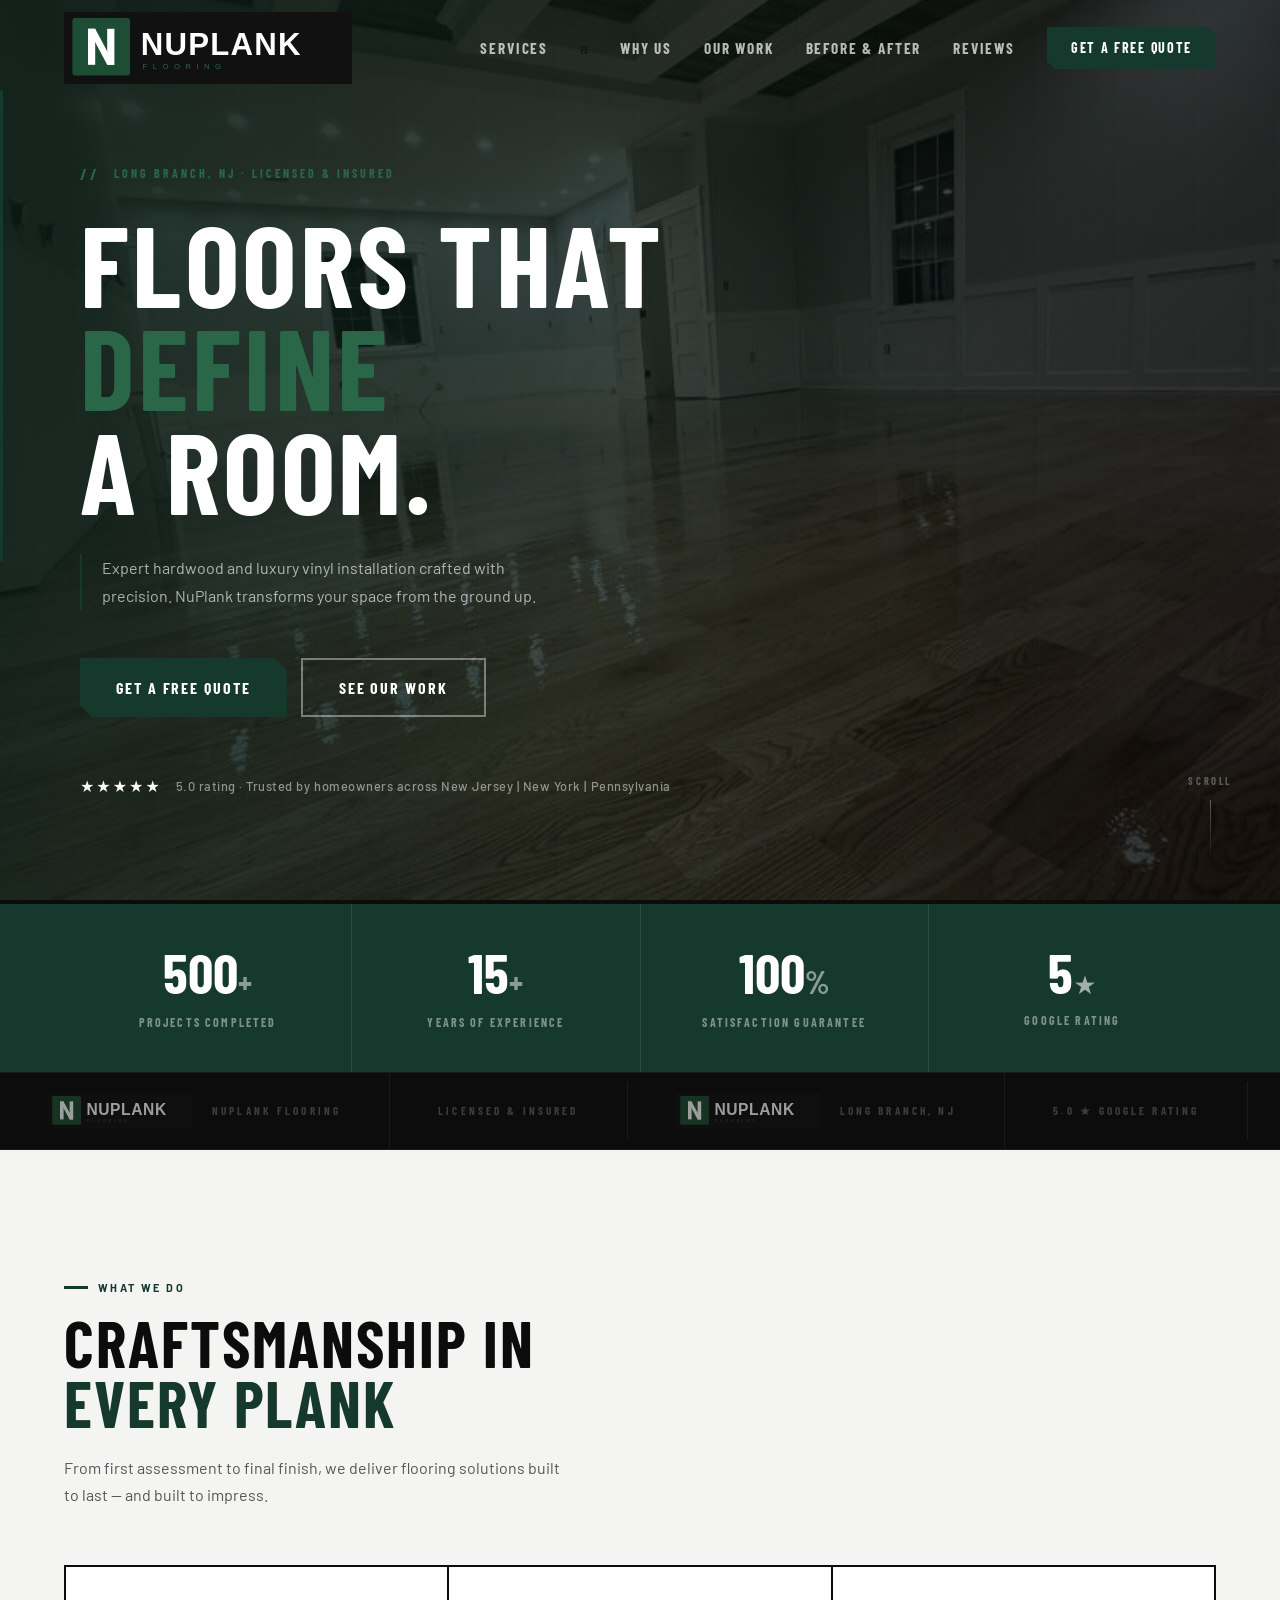
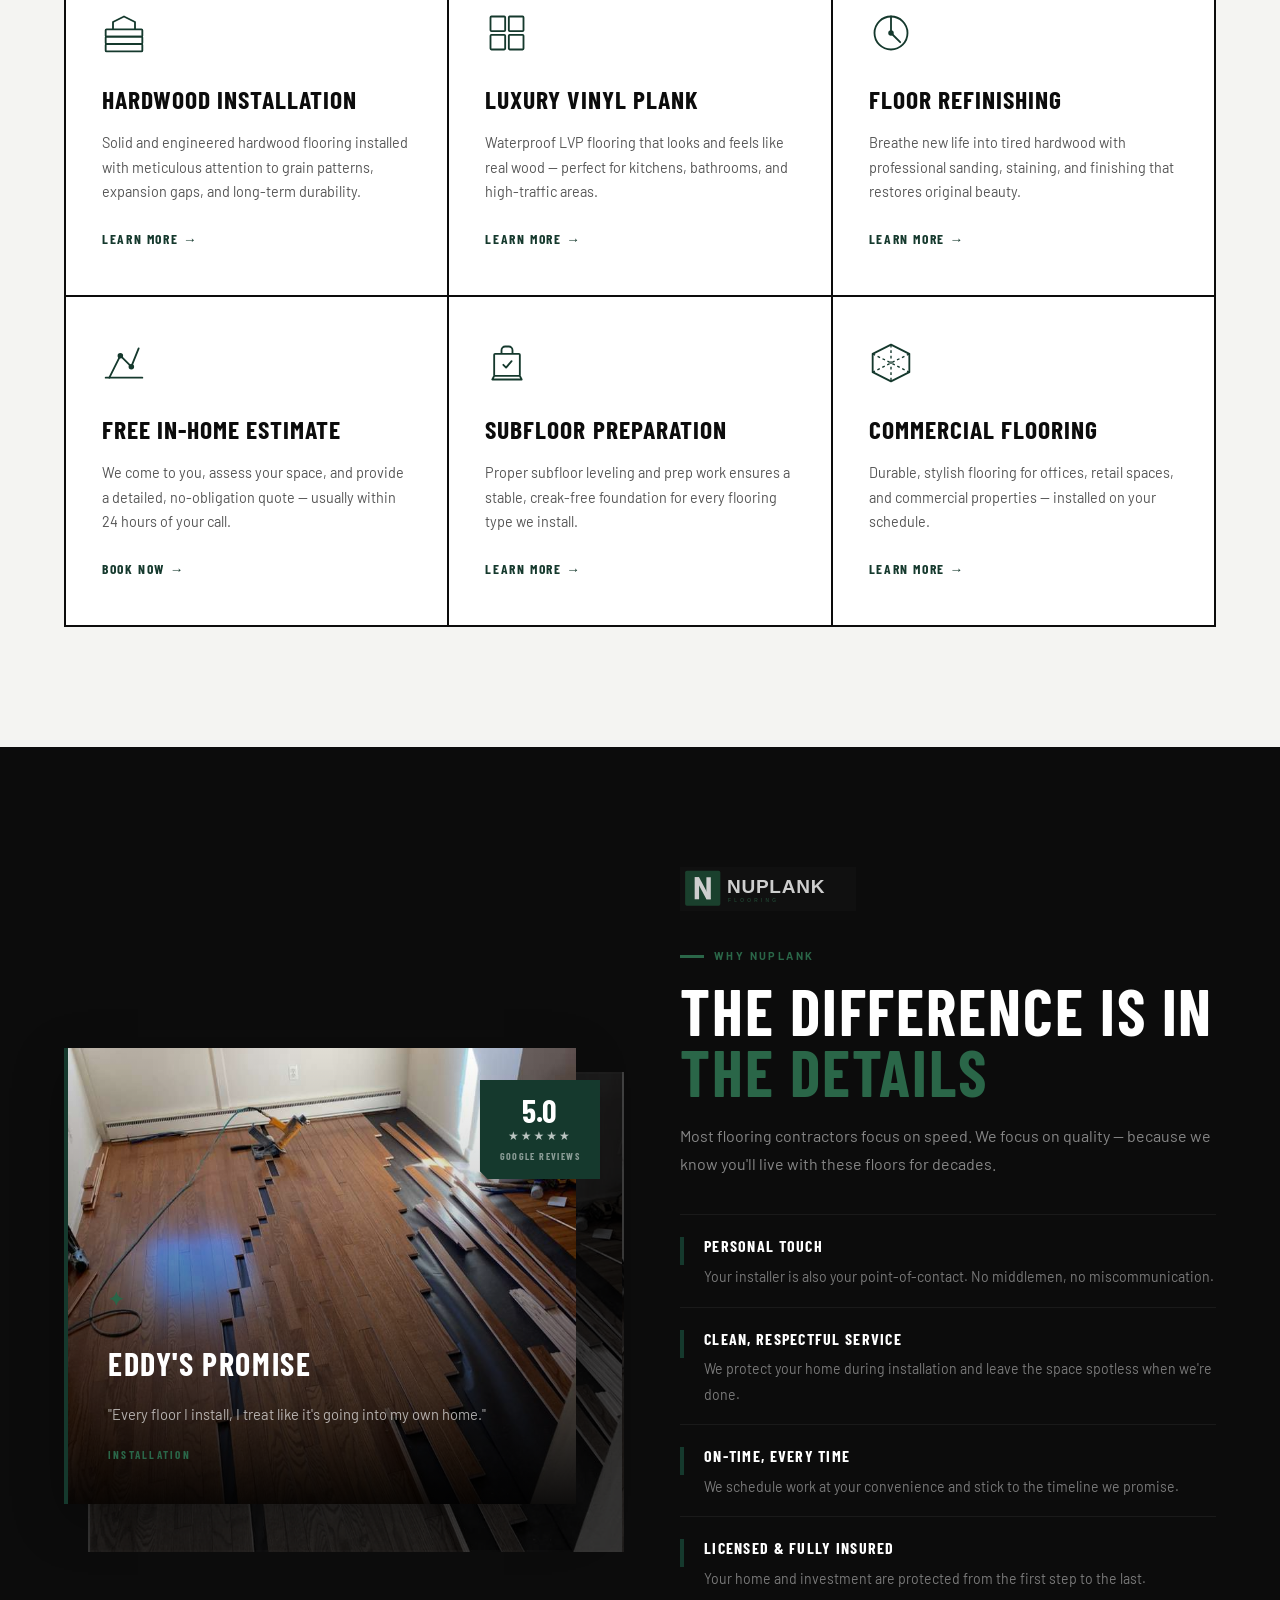
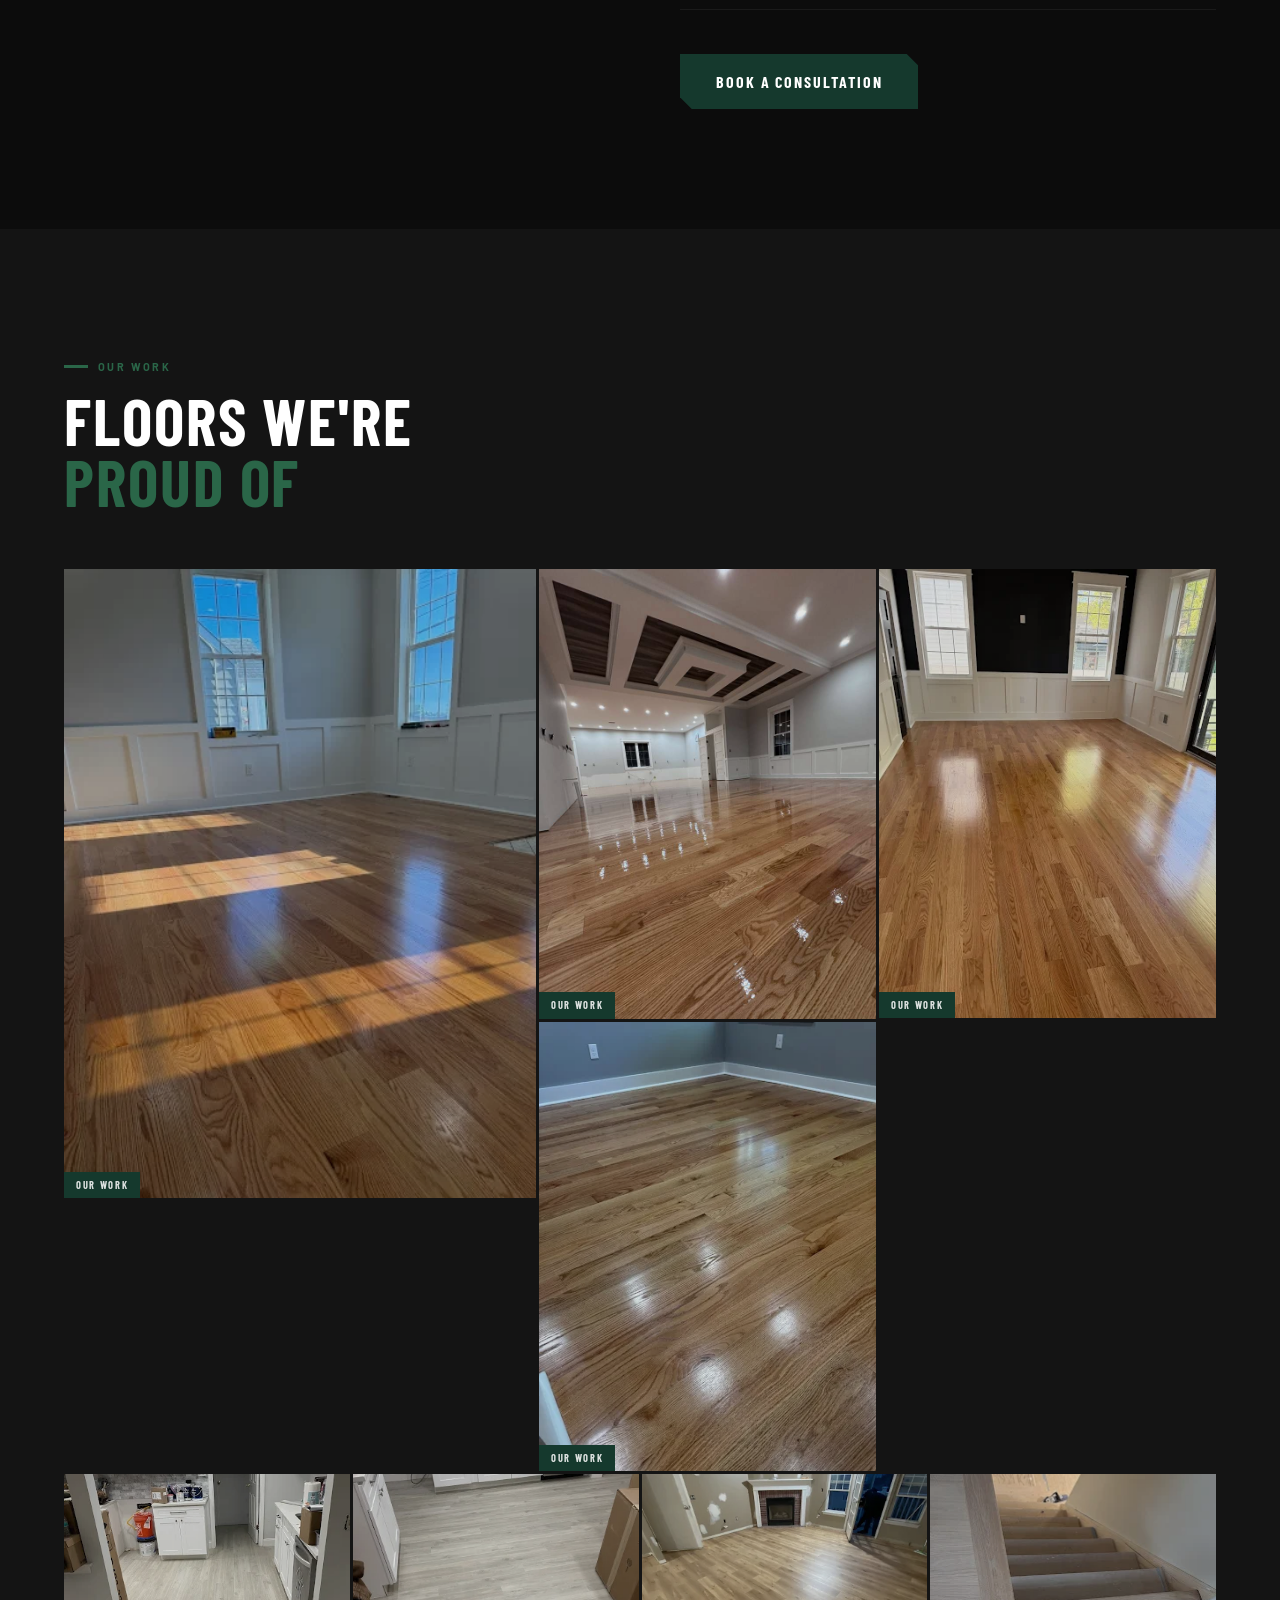
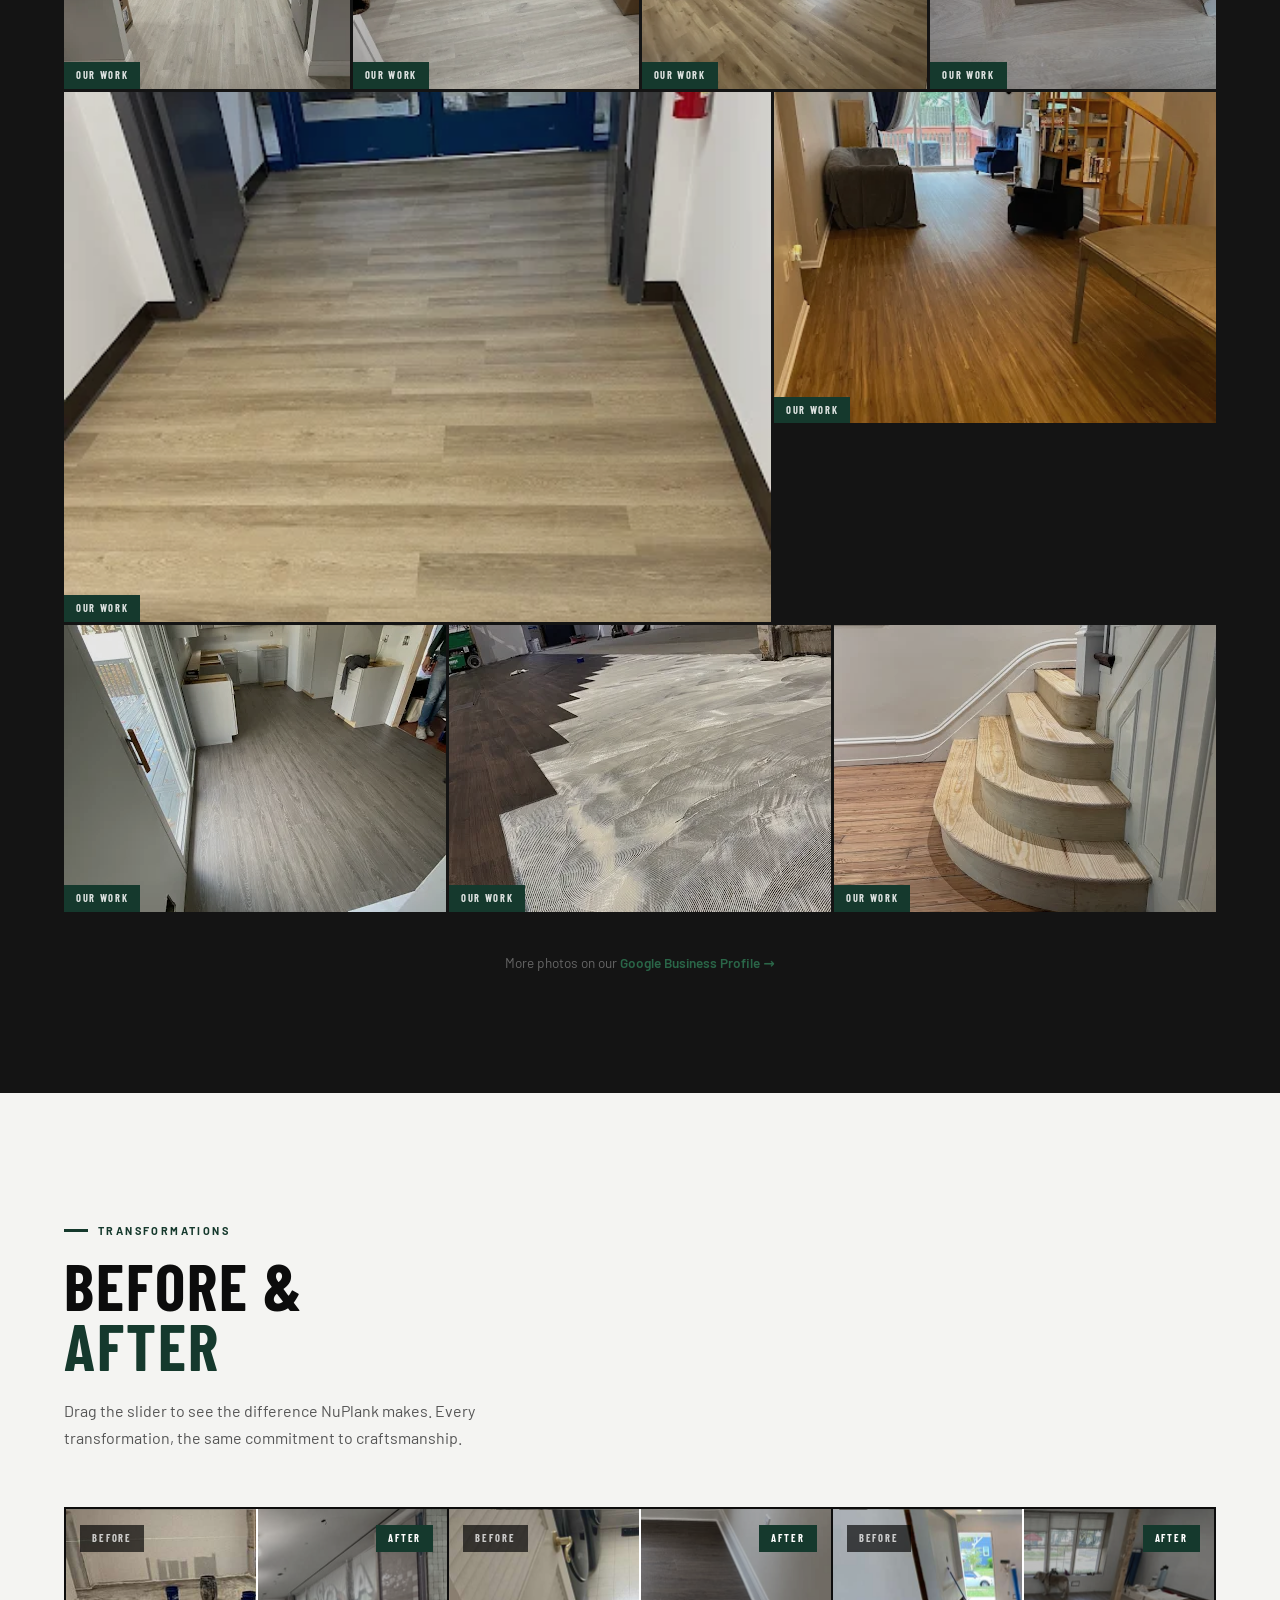
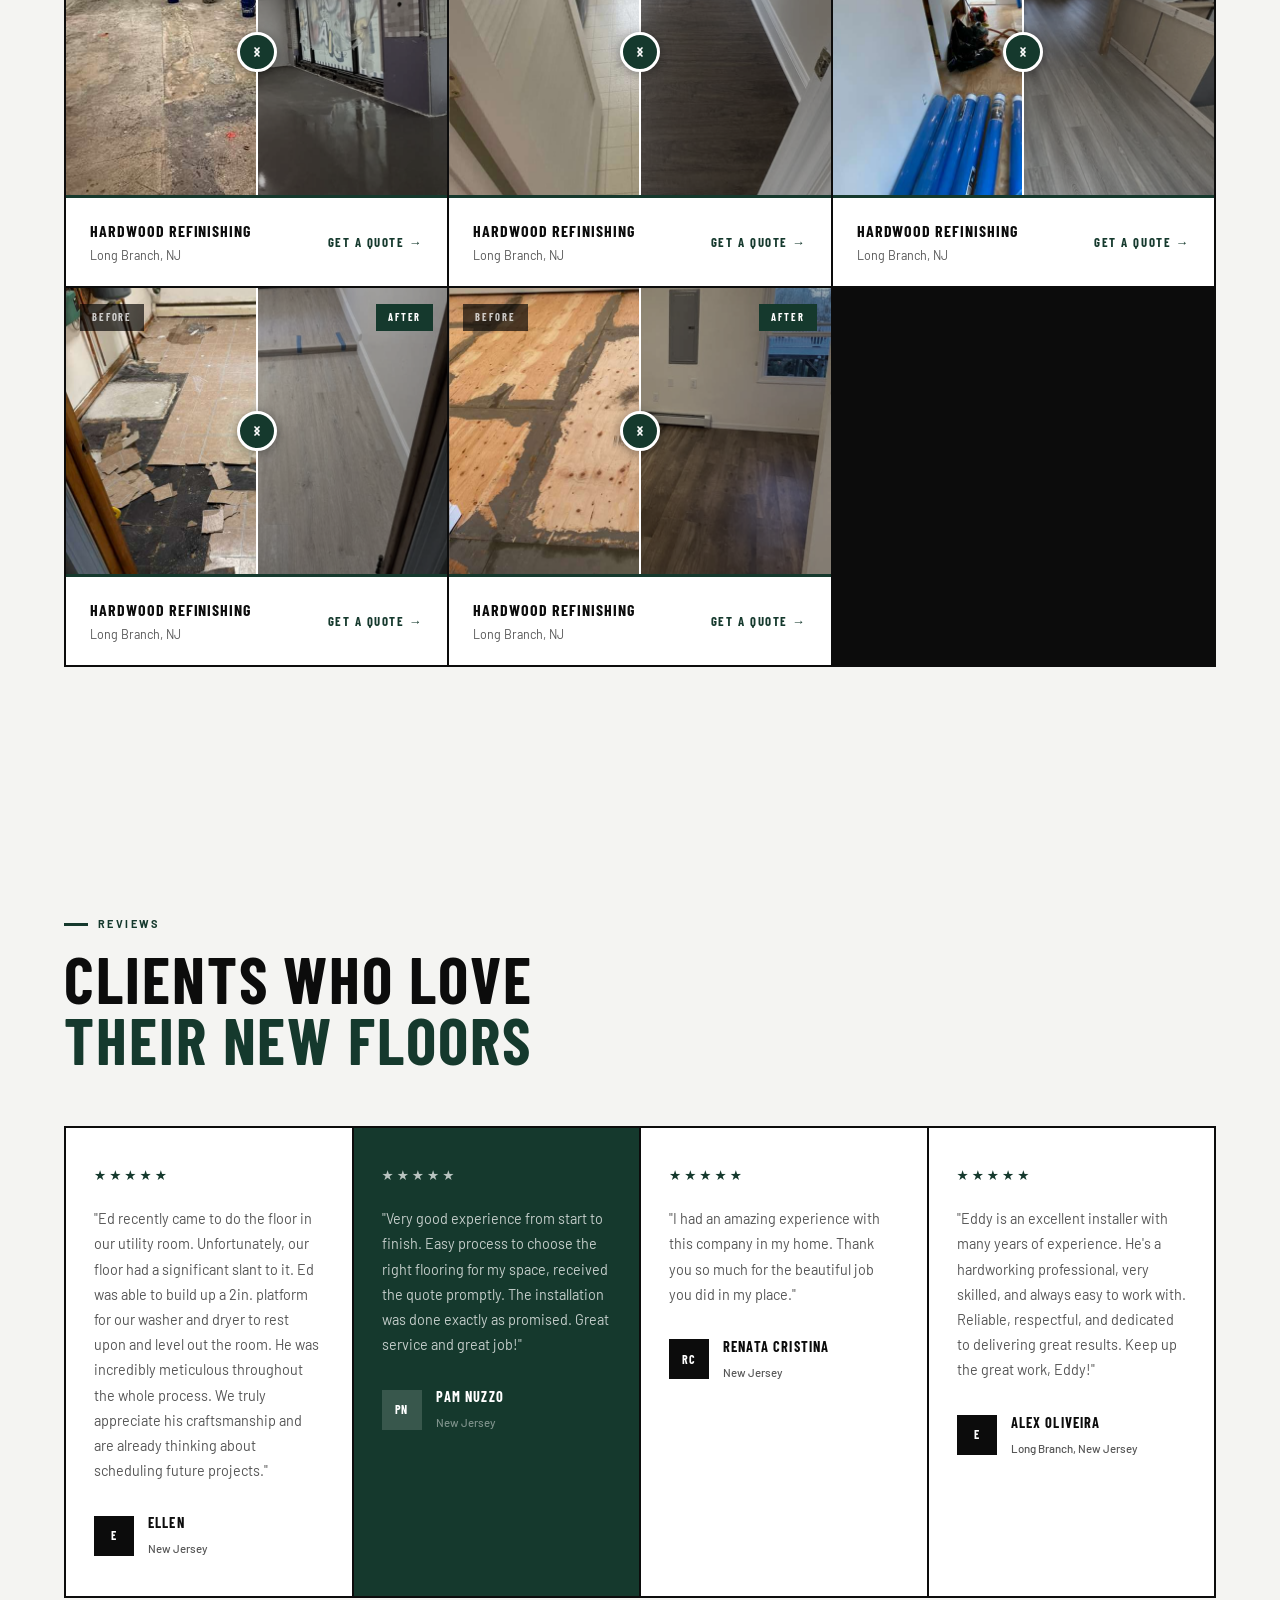
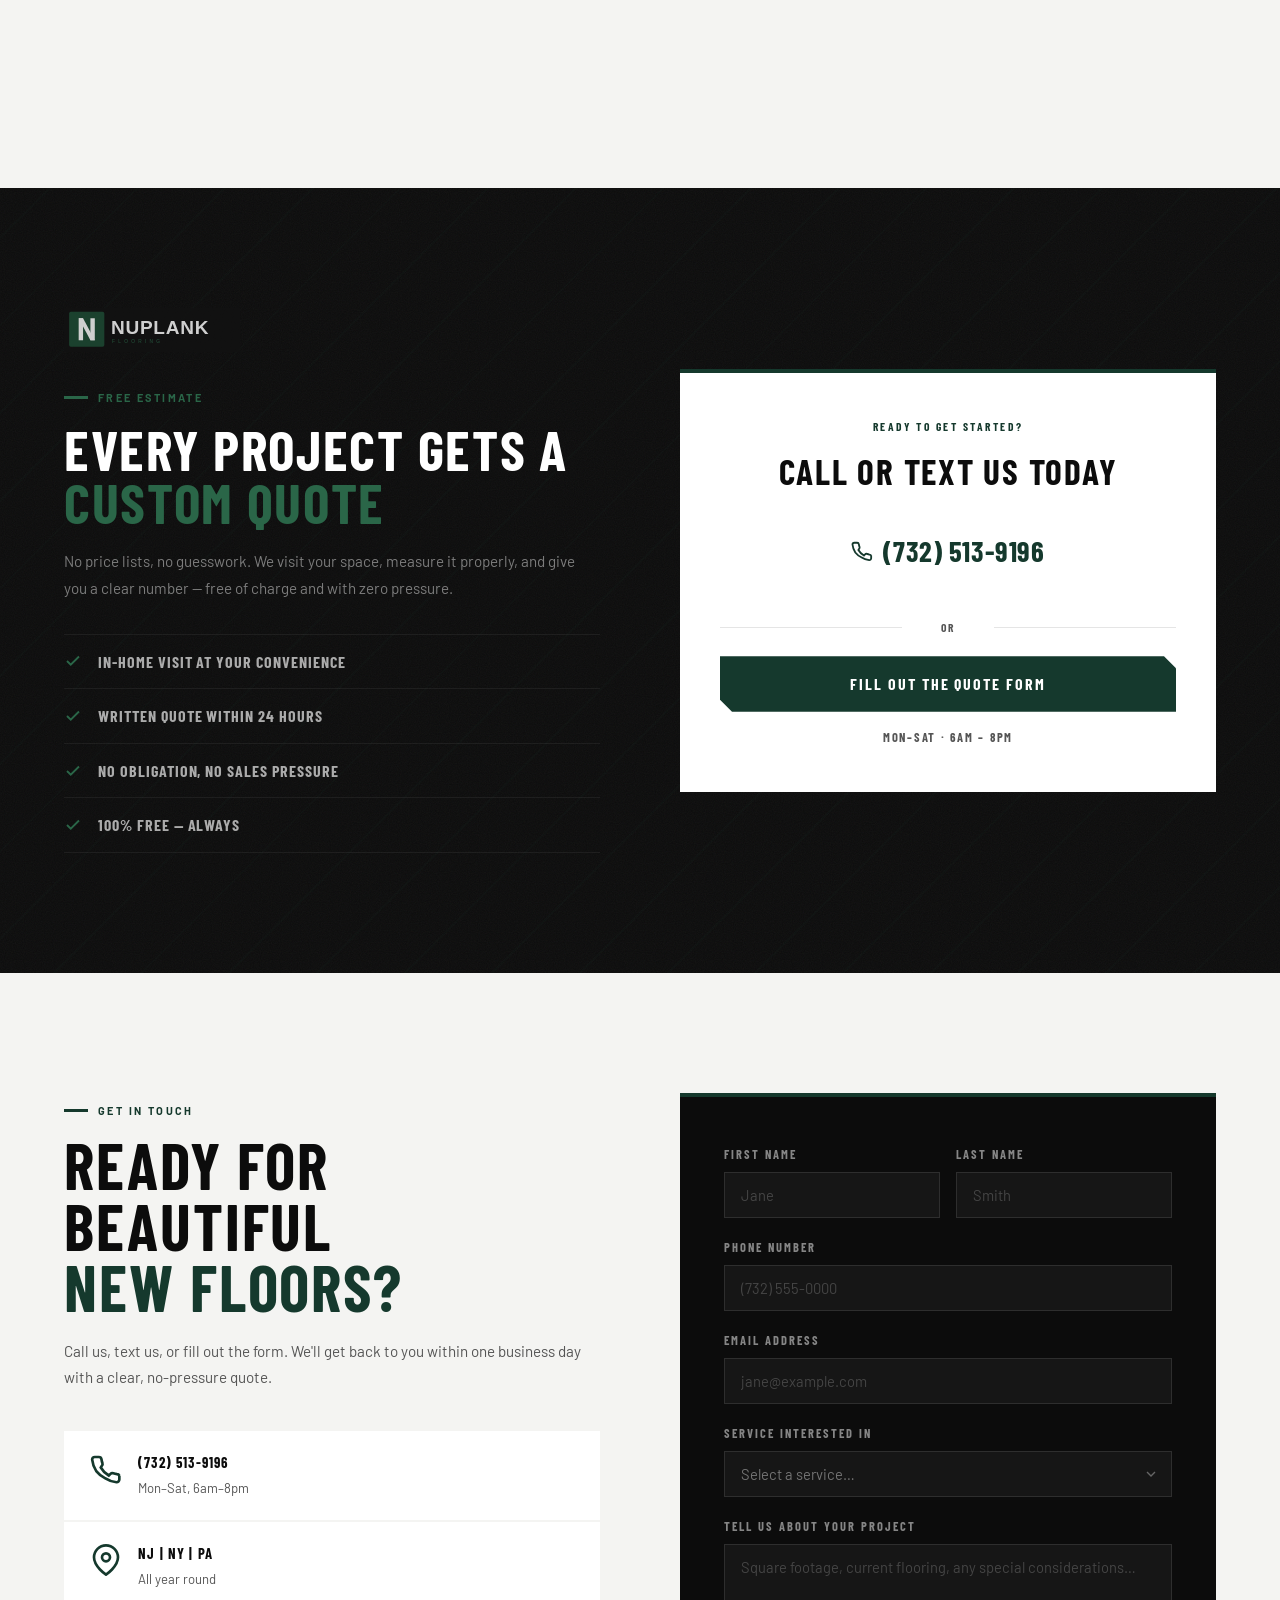
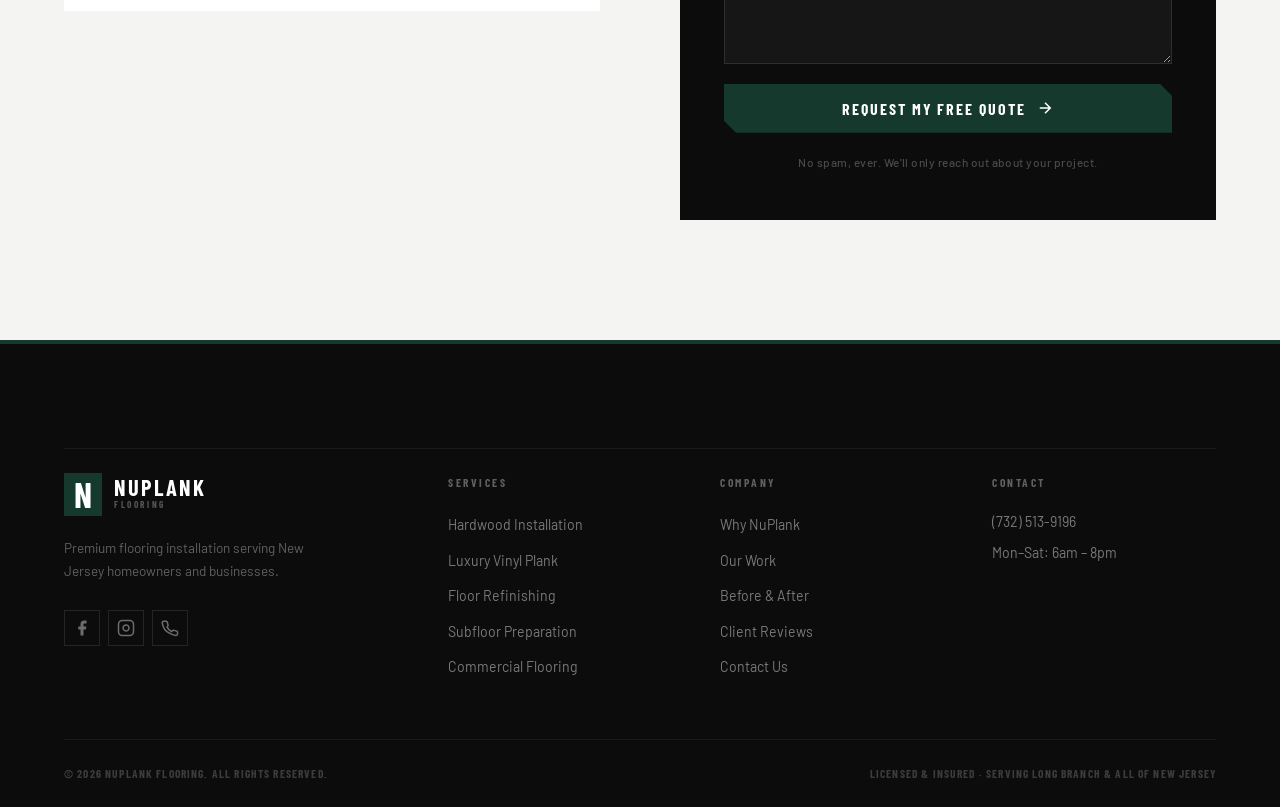
==== commit b15b1162: "imgs" ====
--- a/index.html
+++ b/index.html
@@ -25,7 +25,7 @@
         </div>
       </a>
       <nav class="nav__links" id="navLinks">
-        <a href="#services" class="nav__link">Services</a>
+        <a href="#services" class="nav__link">Services</a>a
         <a href="#why" class="nav__link">Why Us</a>
         <a href="#gallery" class="nav__link">Our Work</a>
         <a href="#before-after" class="nav__link">Before &amp; After</a>
@@ -41,7 +41,7 @@
   <!-- ░░ HERO ░░ -->
   <section class="hero" id="home">
     <div class="hero__bg">
-      <img src="img/14.webp" alt="" class="hero__bg-img" />
+      <img src="img/27.jpeg" alt="" class="hero__bg-img" />
       <div class="hero__grain"></div>
       <div class="hero__overlay"></div>
     </div>
@@ -290,7 +290,7 @@
           </div>
           <div class="gallery__col">
             <div class="gallery__item reveal">
-              <img src="img/13.webp" alt="Engineered oak flooring" loading="lazy" />
+              <img src="img/27.jpeg" alt="Engineered oak flooring" loading="lazy" />
               <div class="gallery__label">Our work</div>
             </div>
             <div class="gallery__item reveal">
@@ -512,8 +512,6 @@
             <a href="#contact" class="ba__cta">Get a quote →</a>
           </div>
         </div>
-       
-
       </div>
     </div>
   </section>
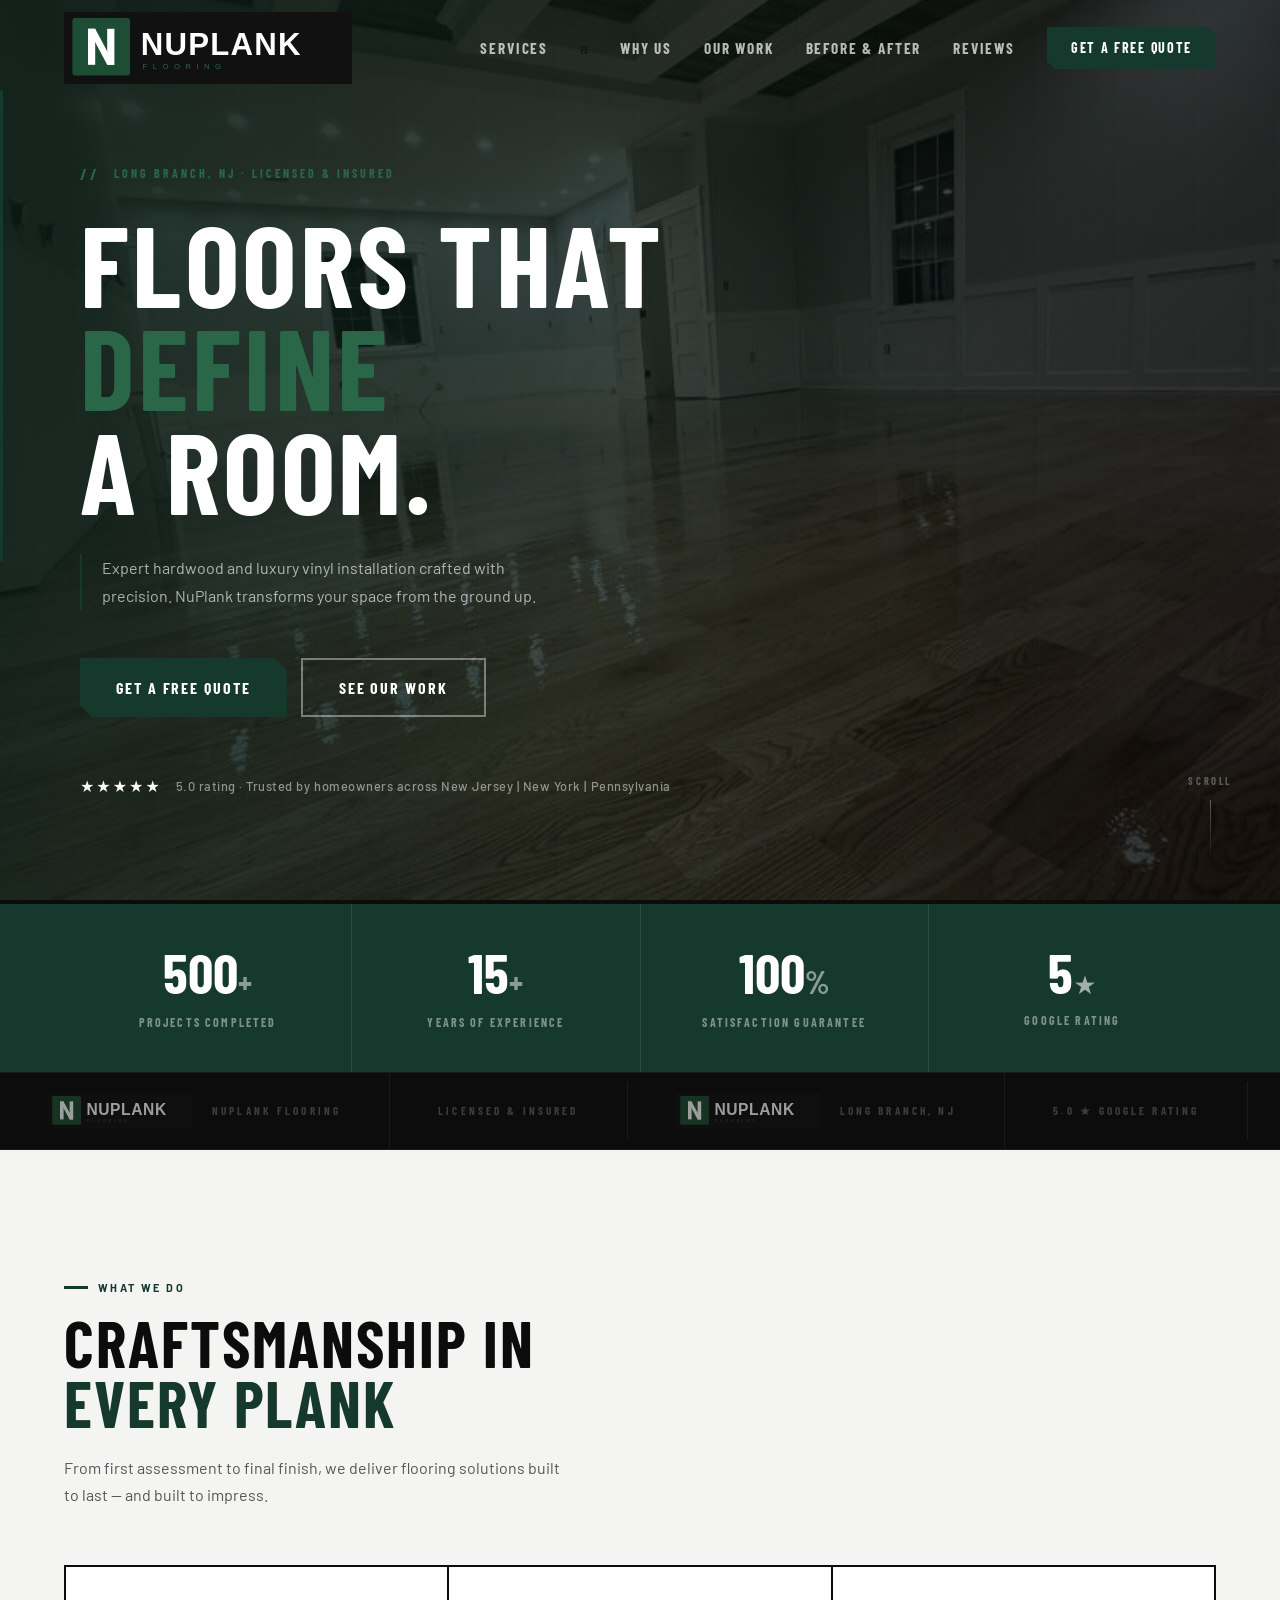
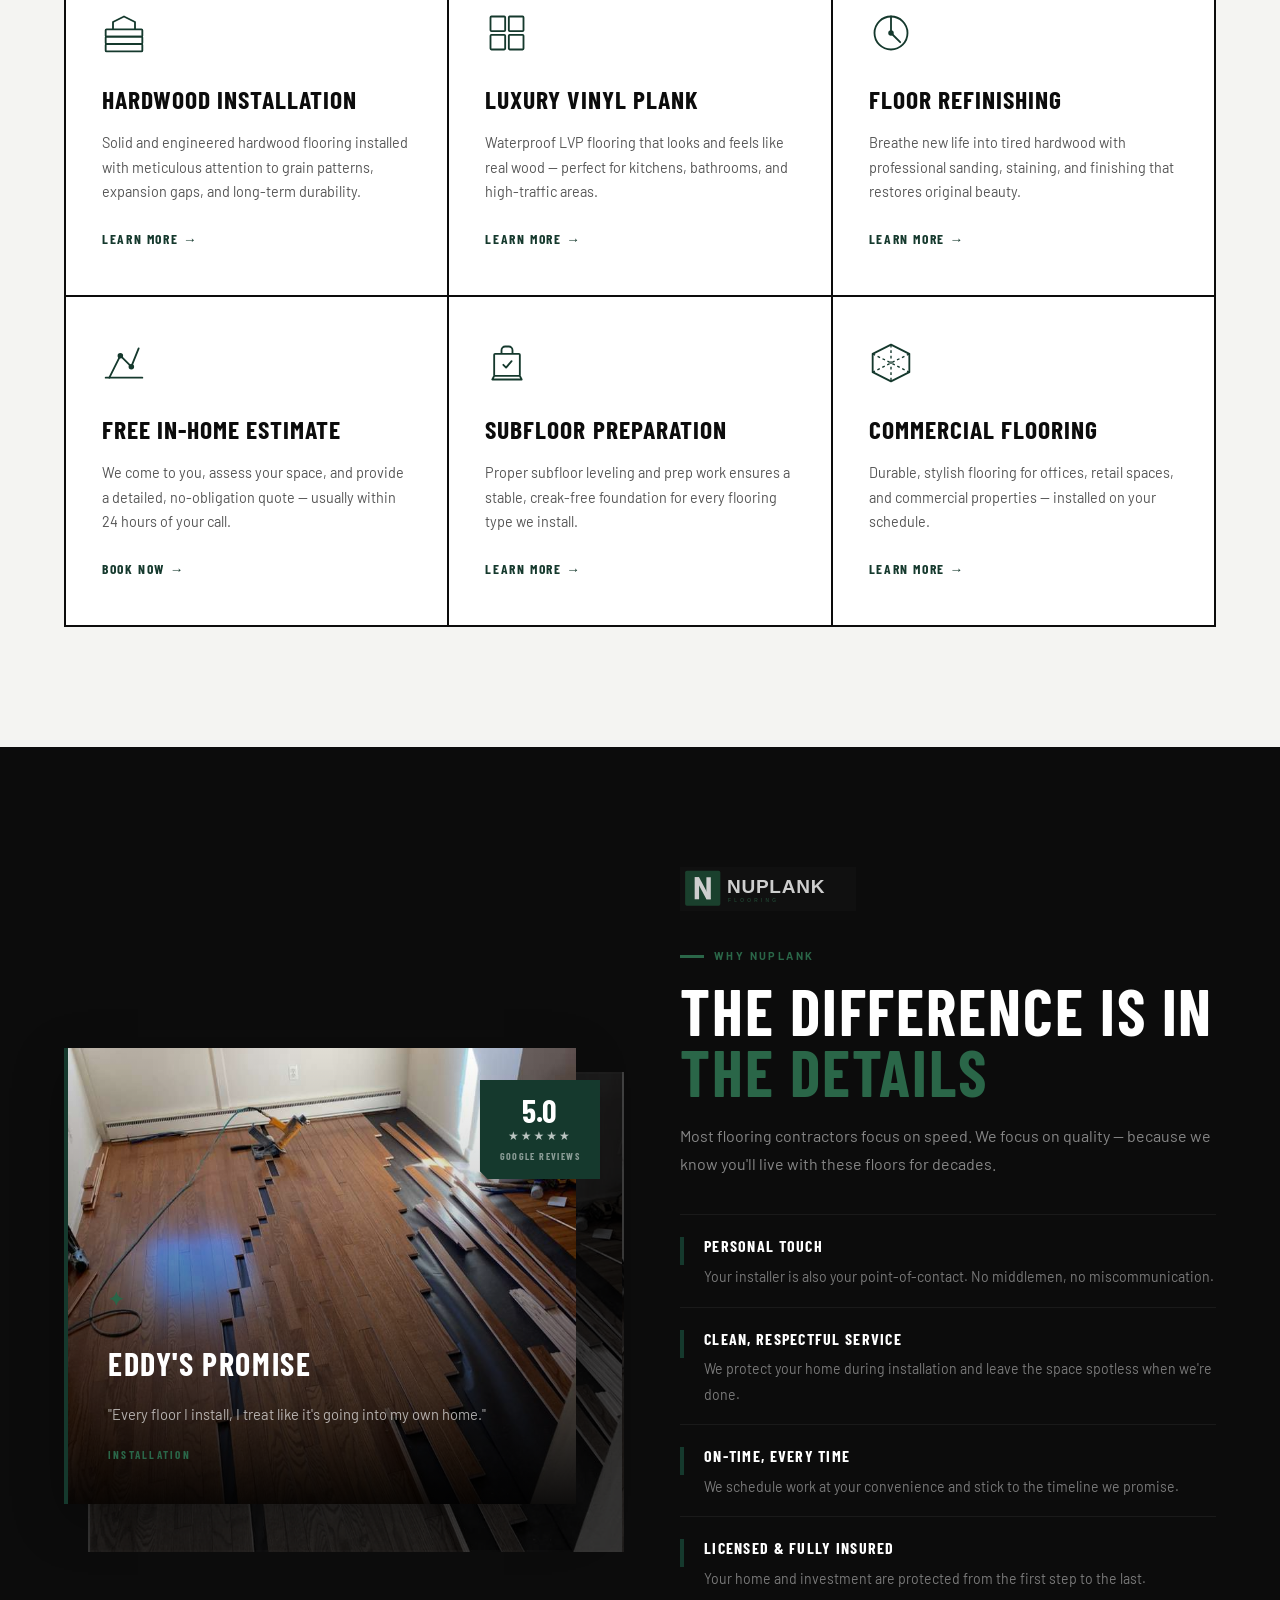
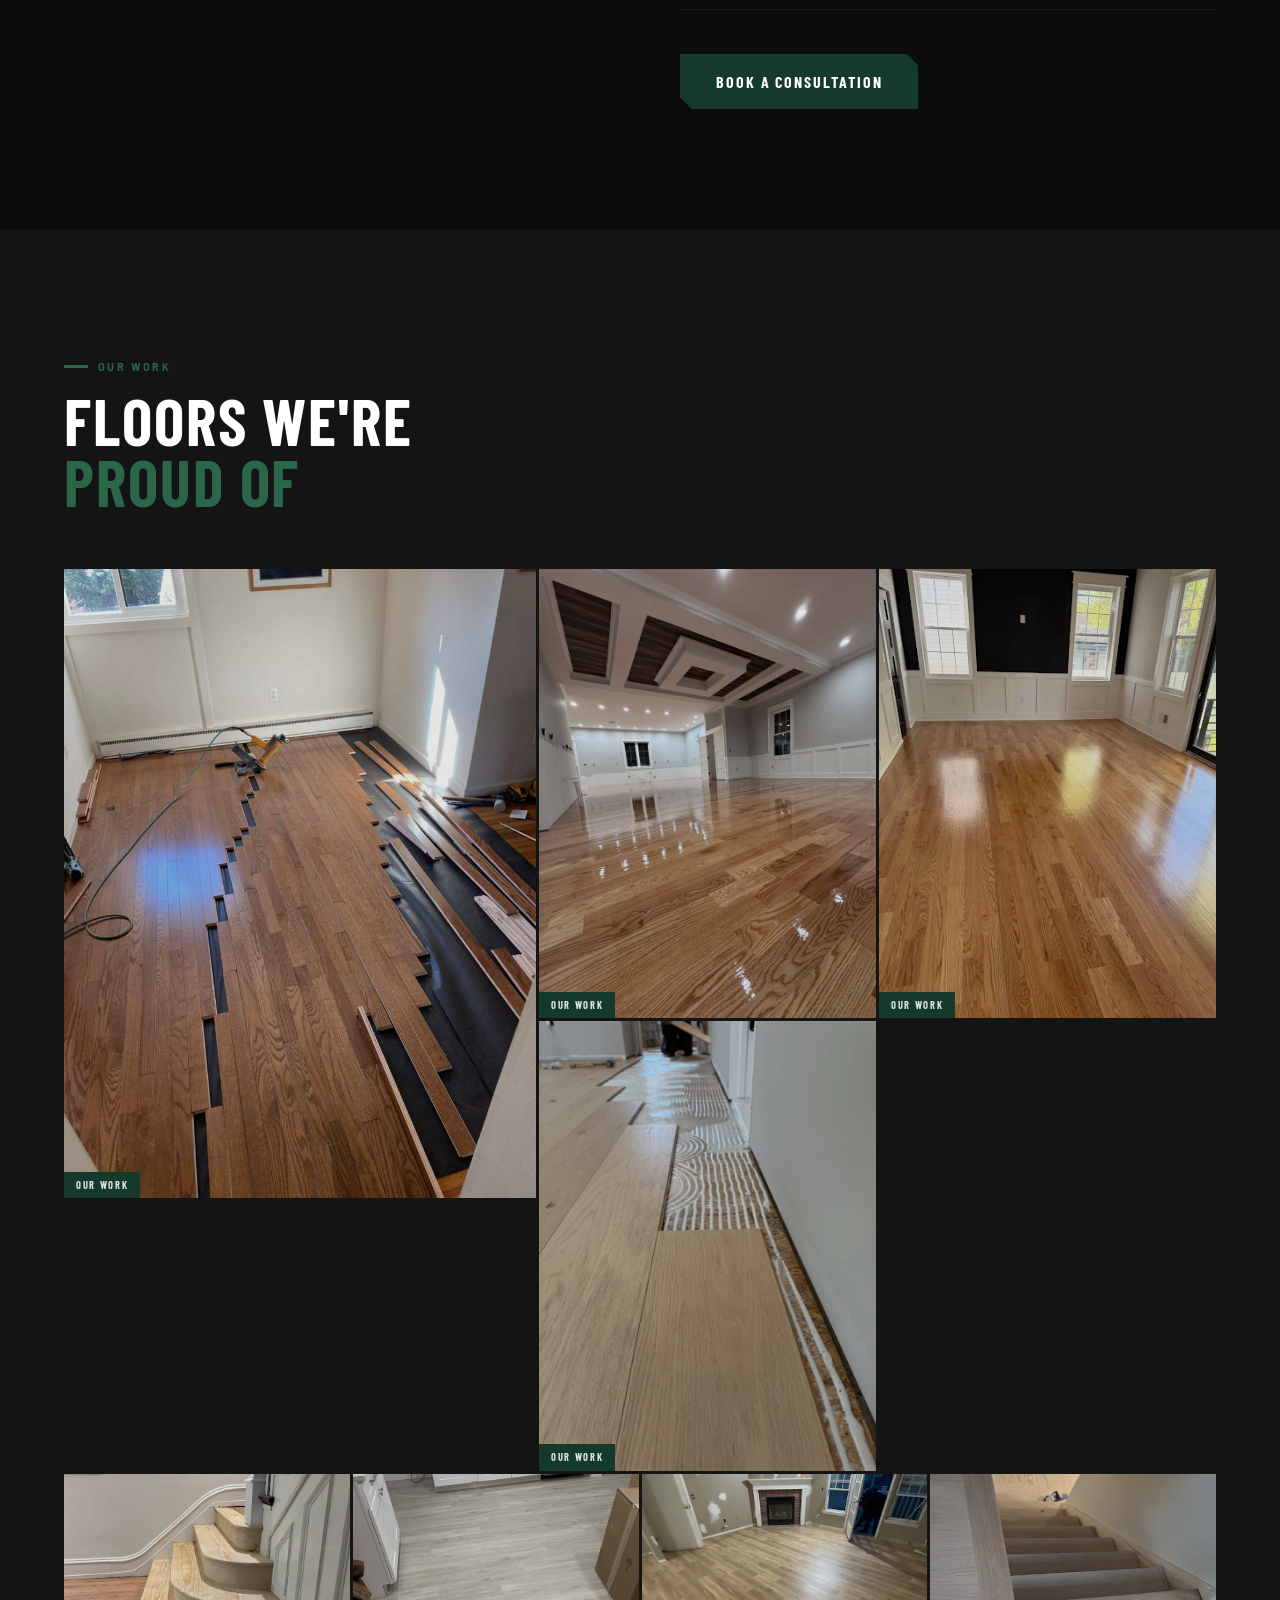
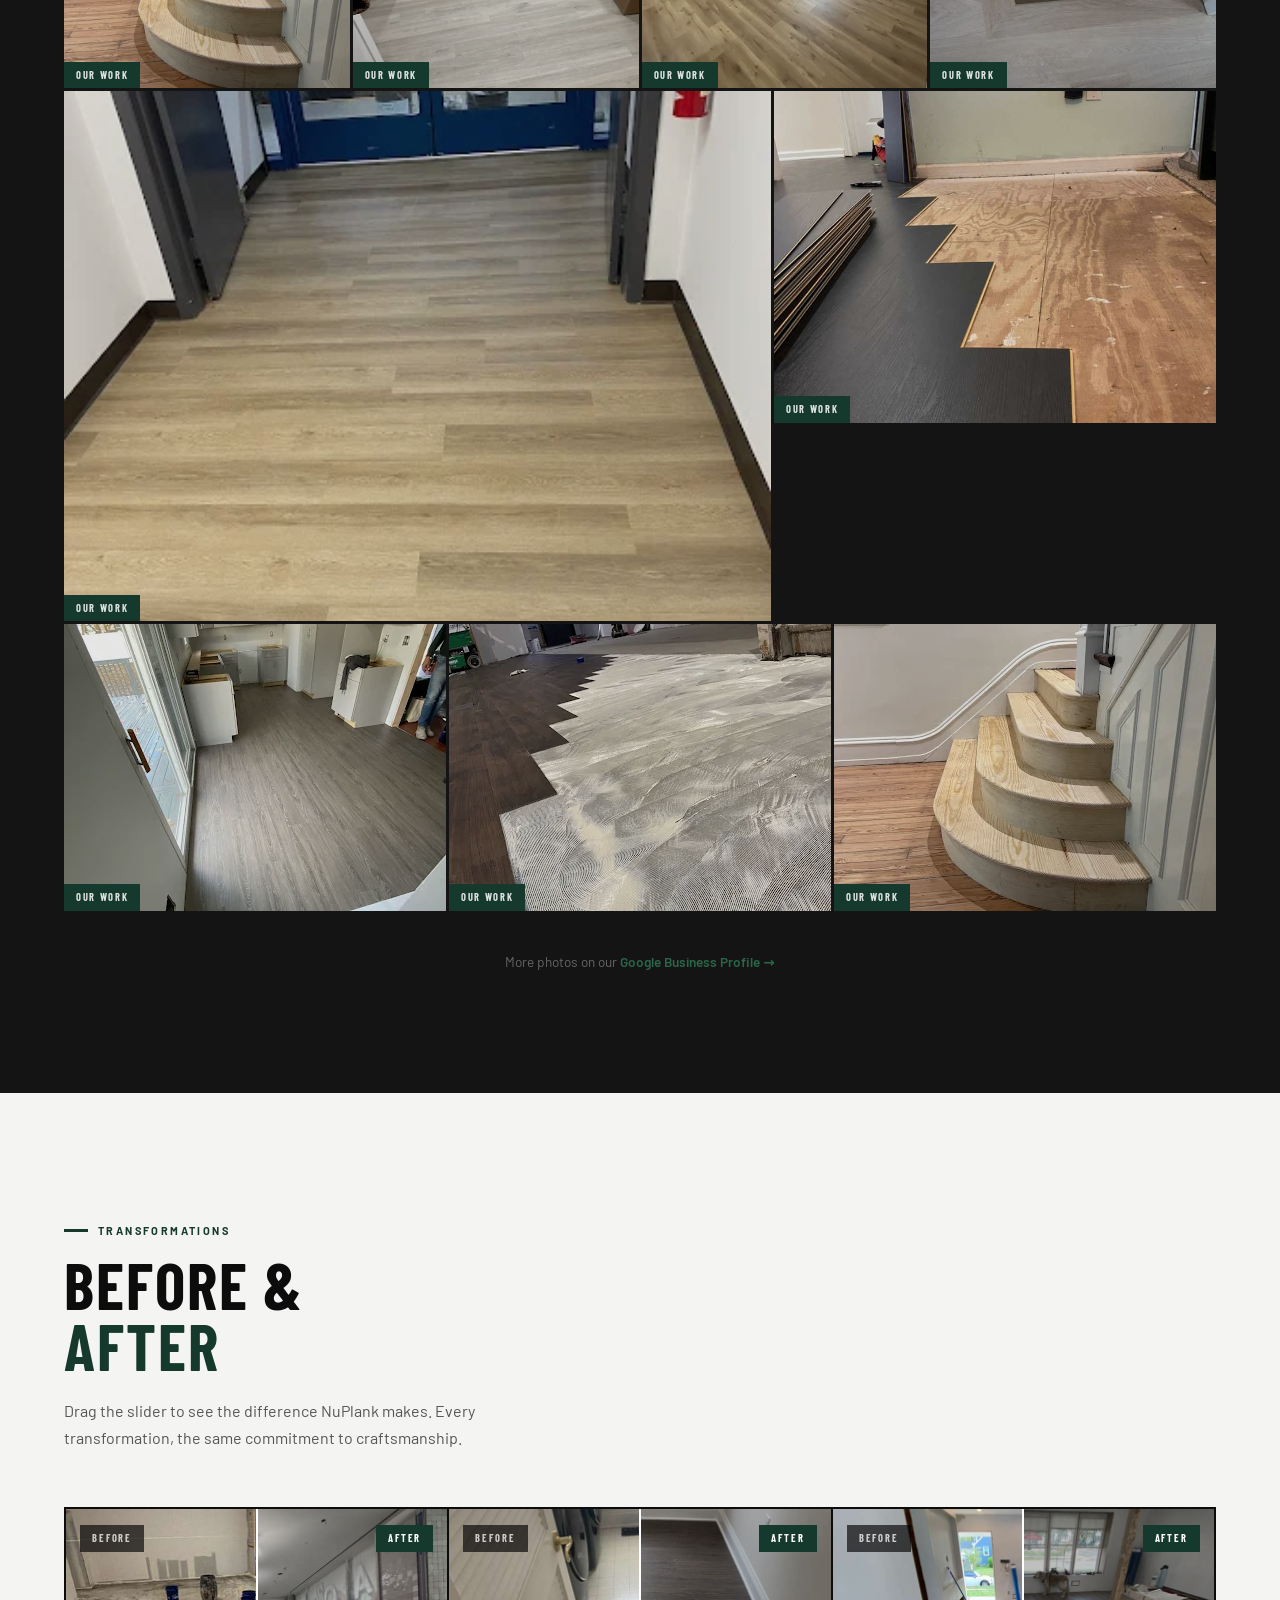
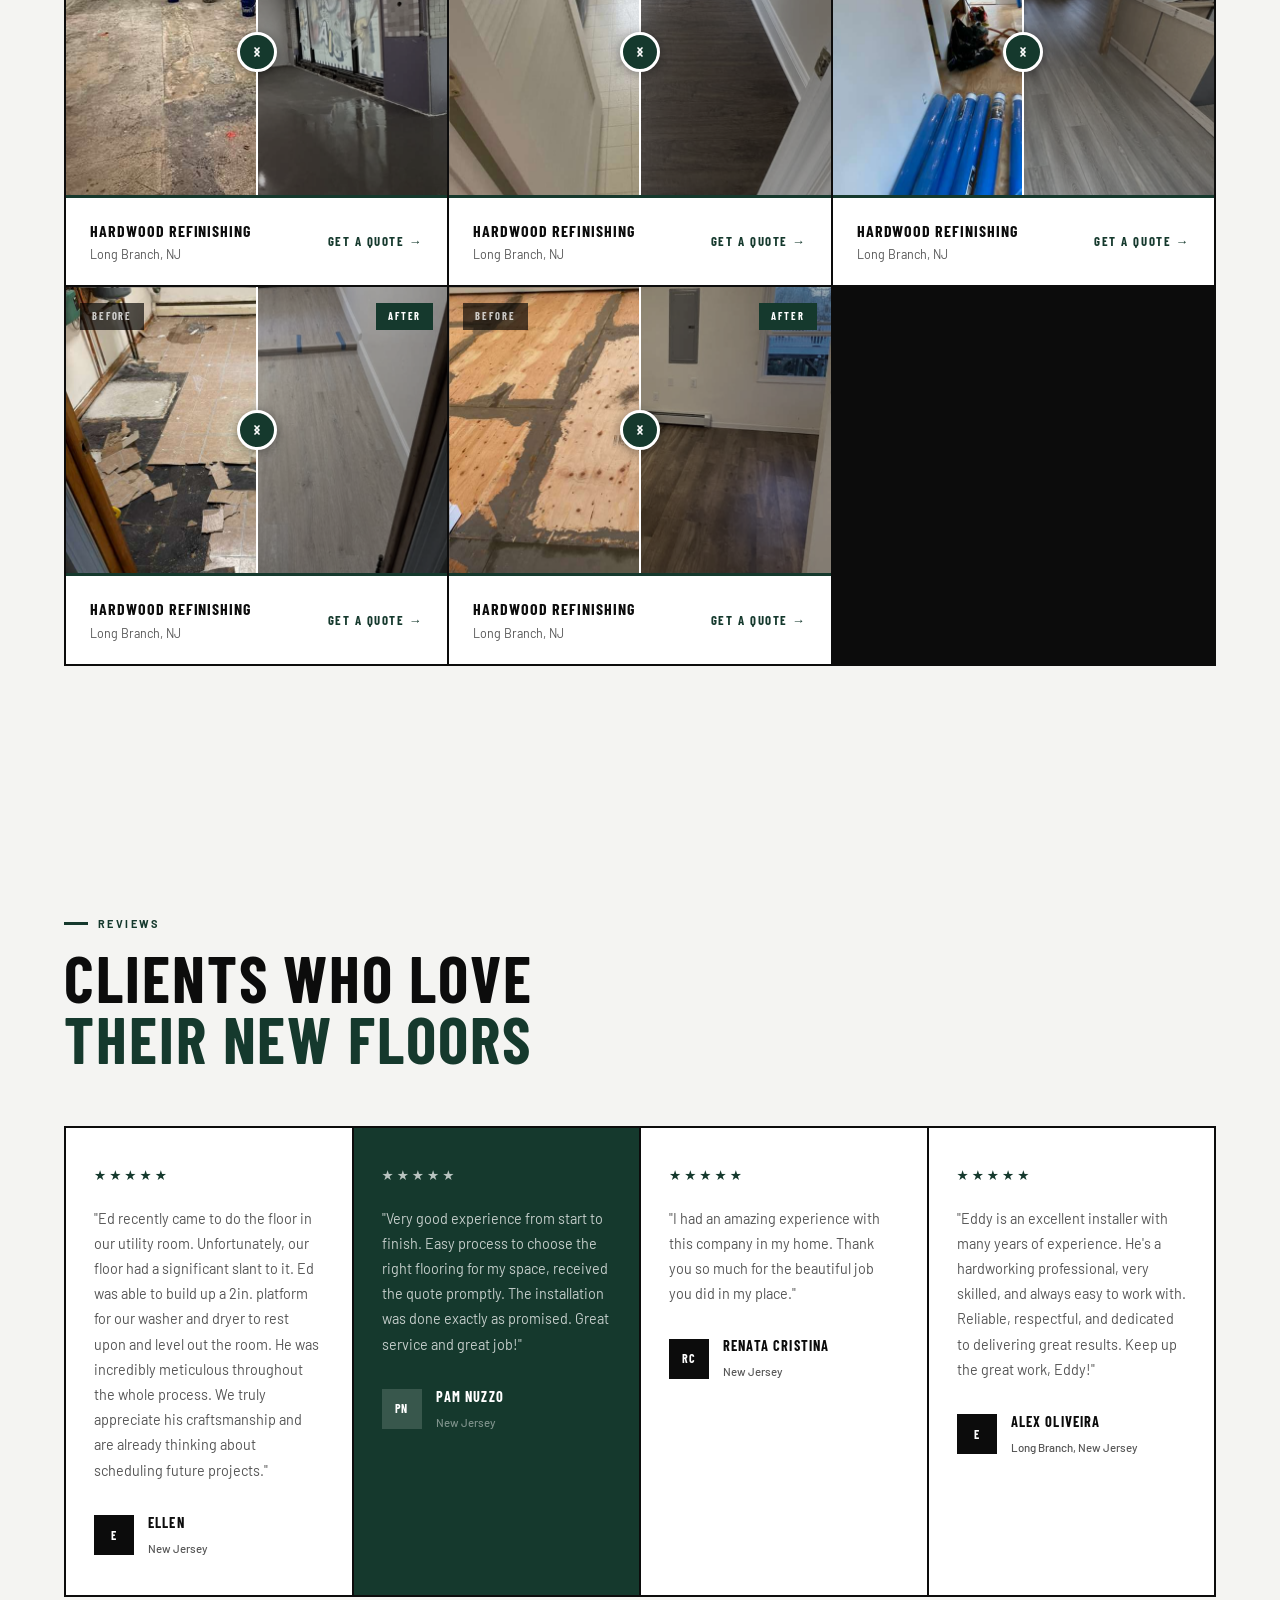
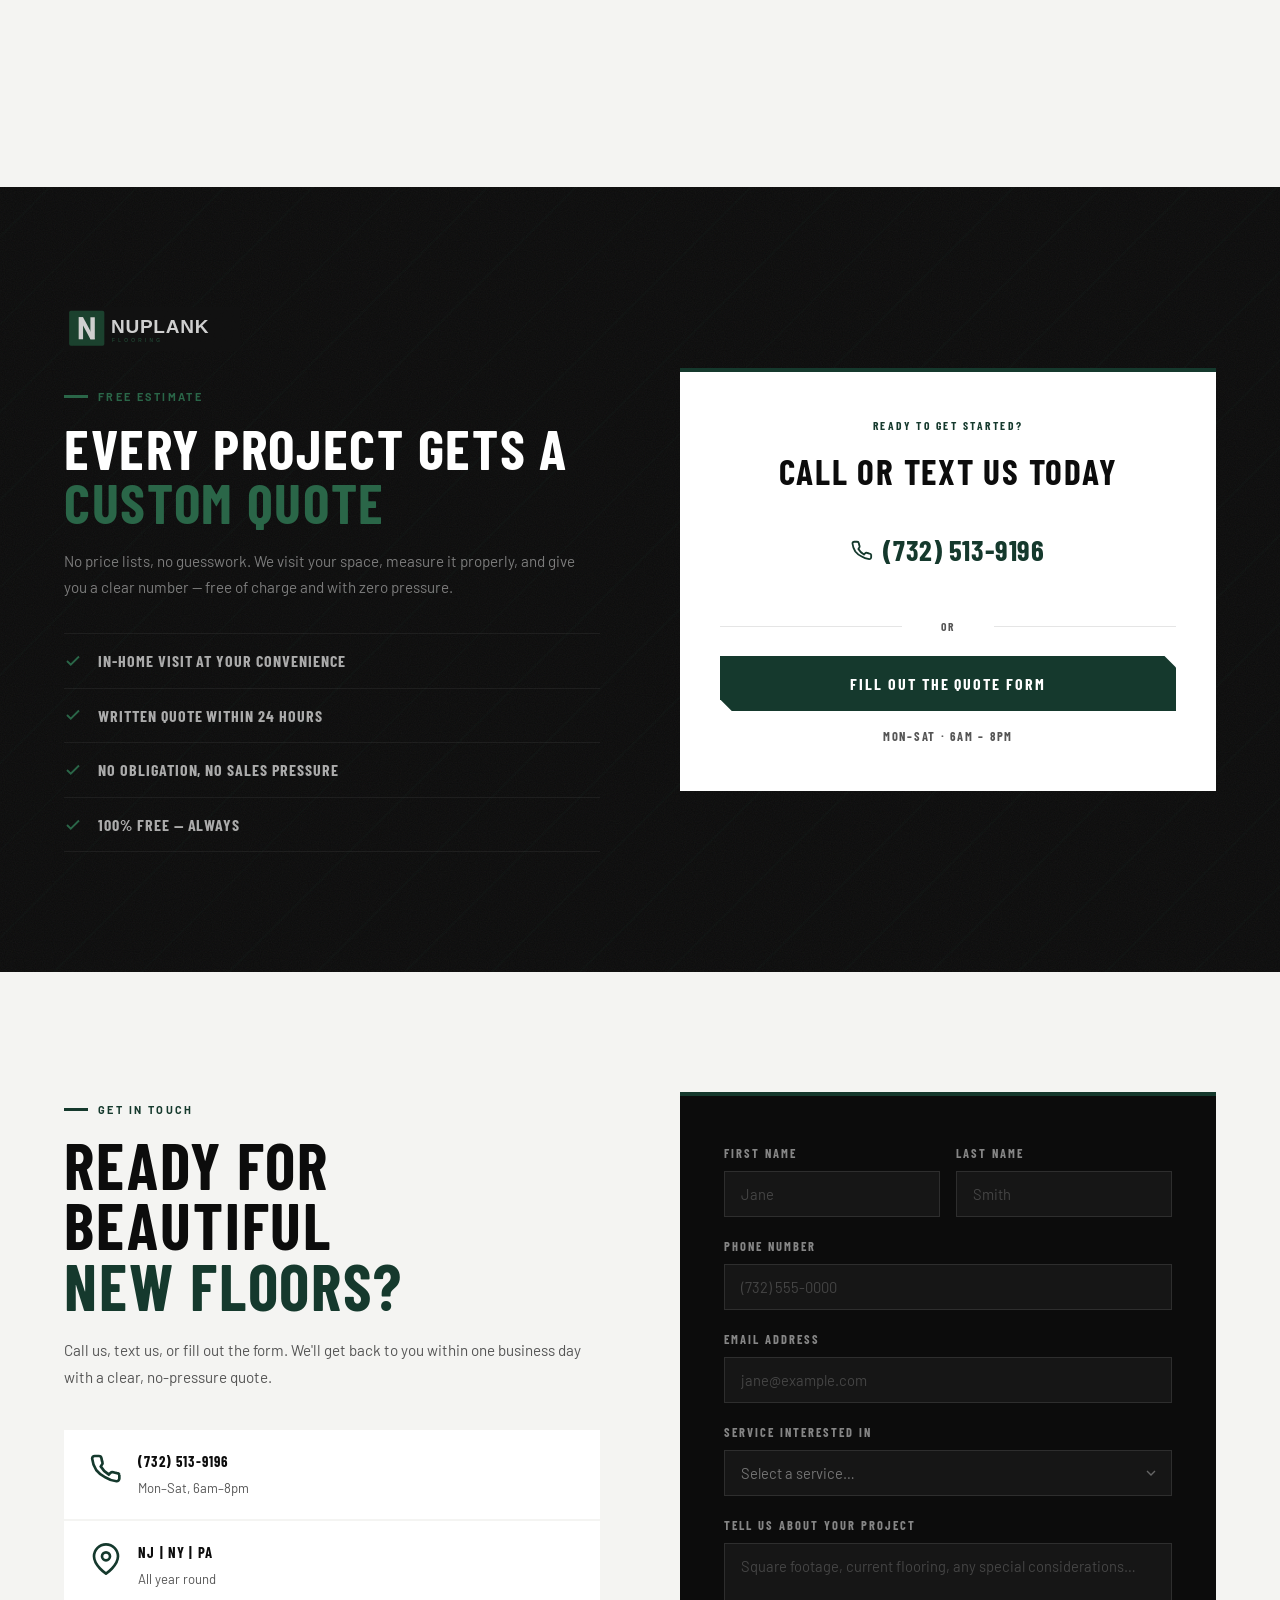
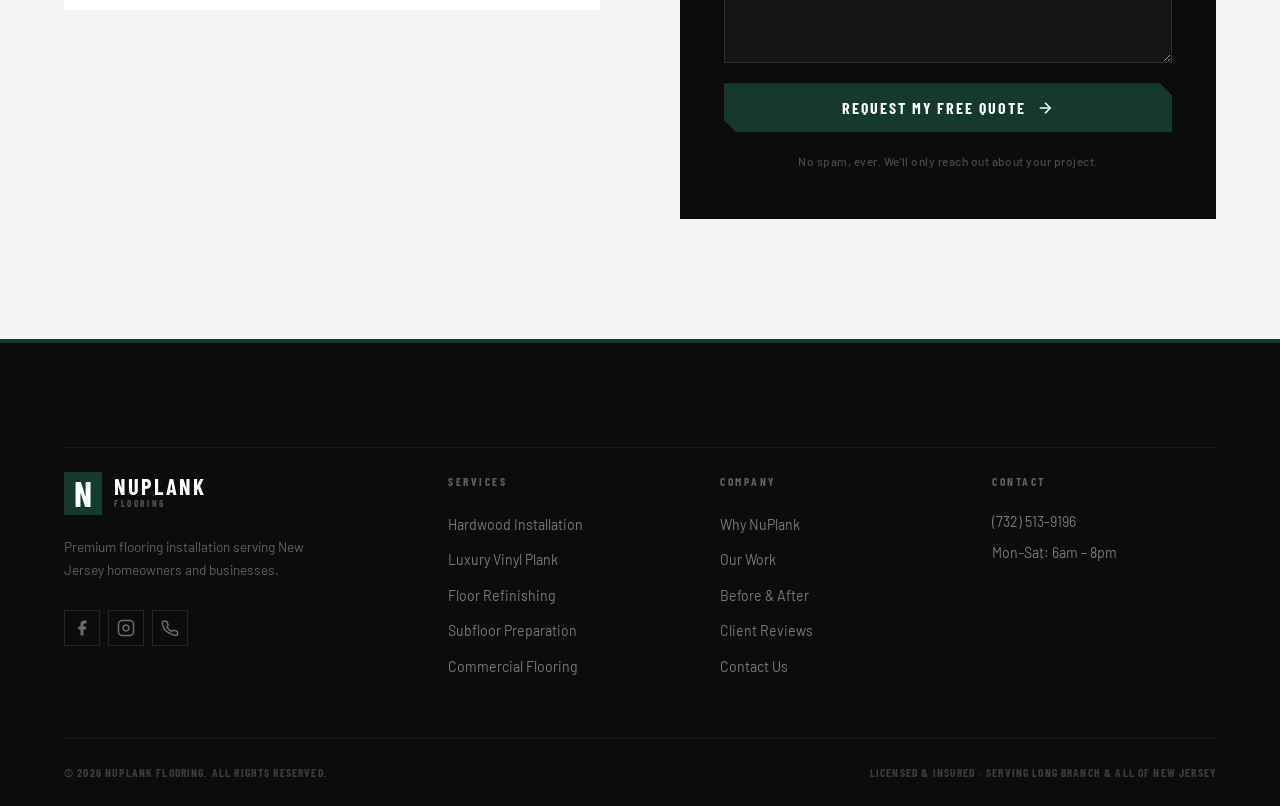
==== commit 375f0344: "fix images" ====
--- a/index.html
+++ b/index.html
@@ -285,7 +285,7 @@
       <div class="gallery__grid">
         <div class="gallery__row gallery__row--feature">
           <div class="gallery__item gallery__item--tall reveal">
-            <img src="img/14.webp" alt="Hardwood living room installation" loading="lazy" />
+            <img src="img/24.jpeg" alt="Hardwood living room installation" loading="lazy" />
             <div class="gallery__label">Our work</div>
           </div>
           <div class="gallery__col">
@@ -294,7 +294,7 @@
               <div class="gallery__label">Our work</div>
             </div>
             <div class="gallery__item reveal">
-              <img src="img/12.webp" alt="Refinished maple floors" loading="lazy" />
+              <img src="img/26.jpeg" alt="Refinished maple floors" loading="lazy" />
               <div class="gallery__label">Our work</div>
             </div>
           </div>
@@ -305,7 +305,7 @@
         </div>
         <div class="gallery__row gallery__row--quad">
           <div class="gallery__item reveal">
-            <img src="img/10.webp" alt="White oak flooring" loading="lazy" />
+            <img src="img/2.webp" alt="White oak flooring" loading="lazy" />
             <div class="gallery__label">Our work</div>
           </div>
           <div class="gallery__item reveal">
@@ -327,7 +327,7 @@
             <div class="gallery__label">Our work</div>
           </div>
           <div class="gallery__item reveal">
-            <img src="img/5.webp" alt="Before and after refinishing" loading="lazy" />
+            <img src="img/25.jpeg" alt="Before and after refinishing" loading="lazy" />
             <div class="gallery__label">Our work</div>
           </div>
         </div>
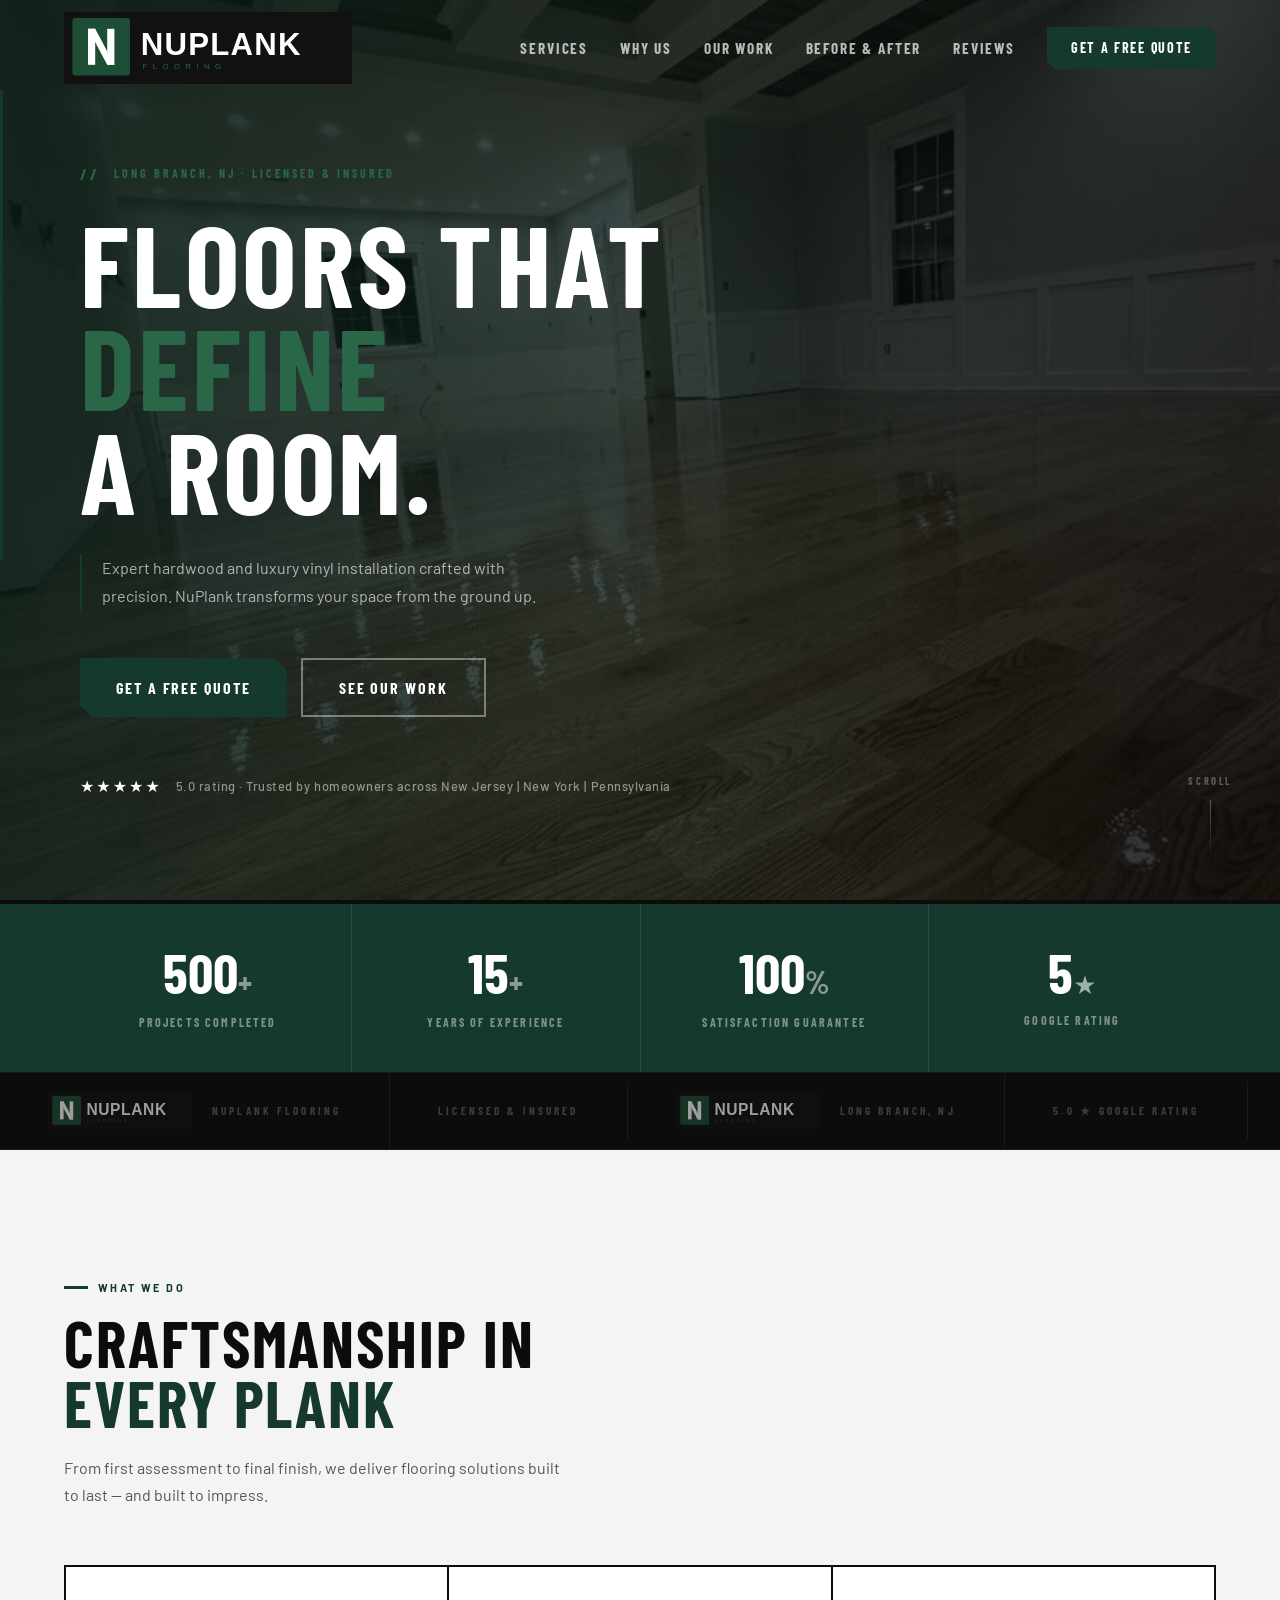
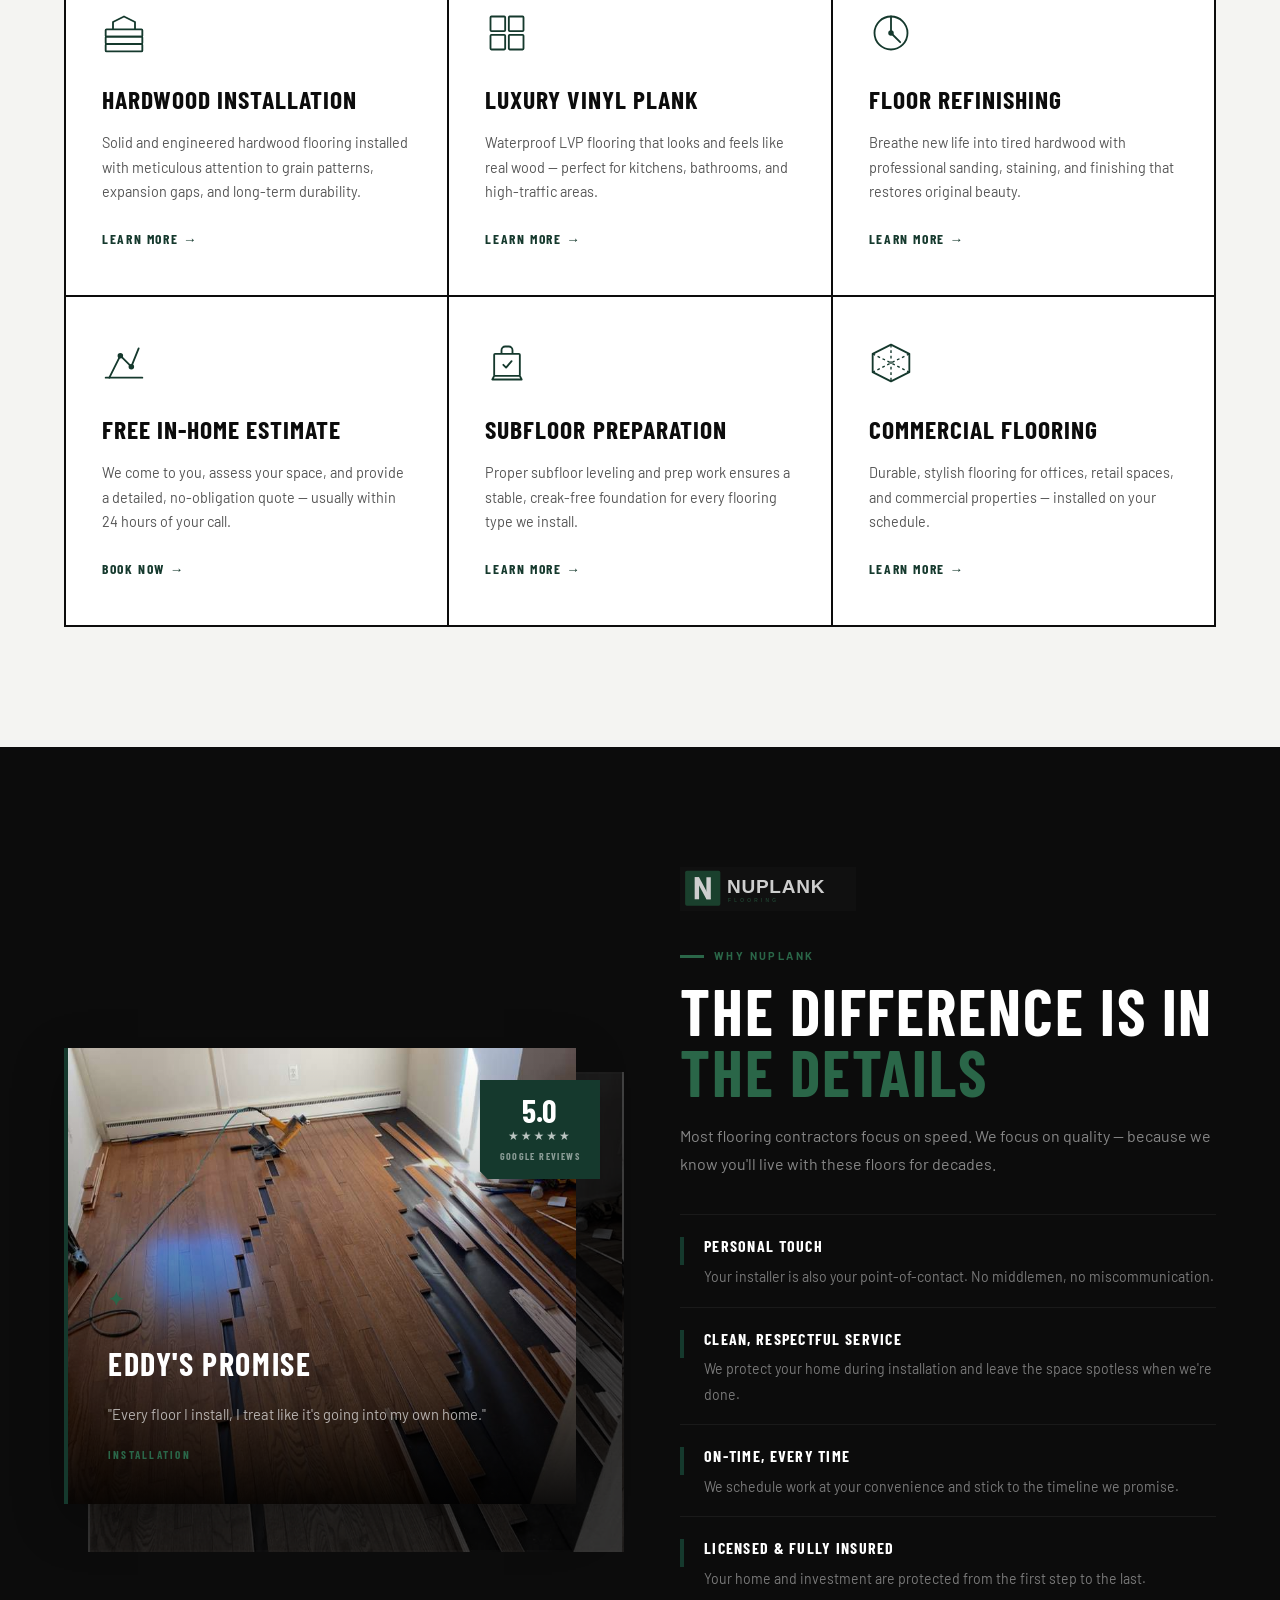
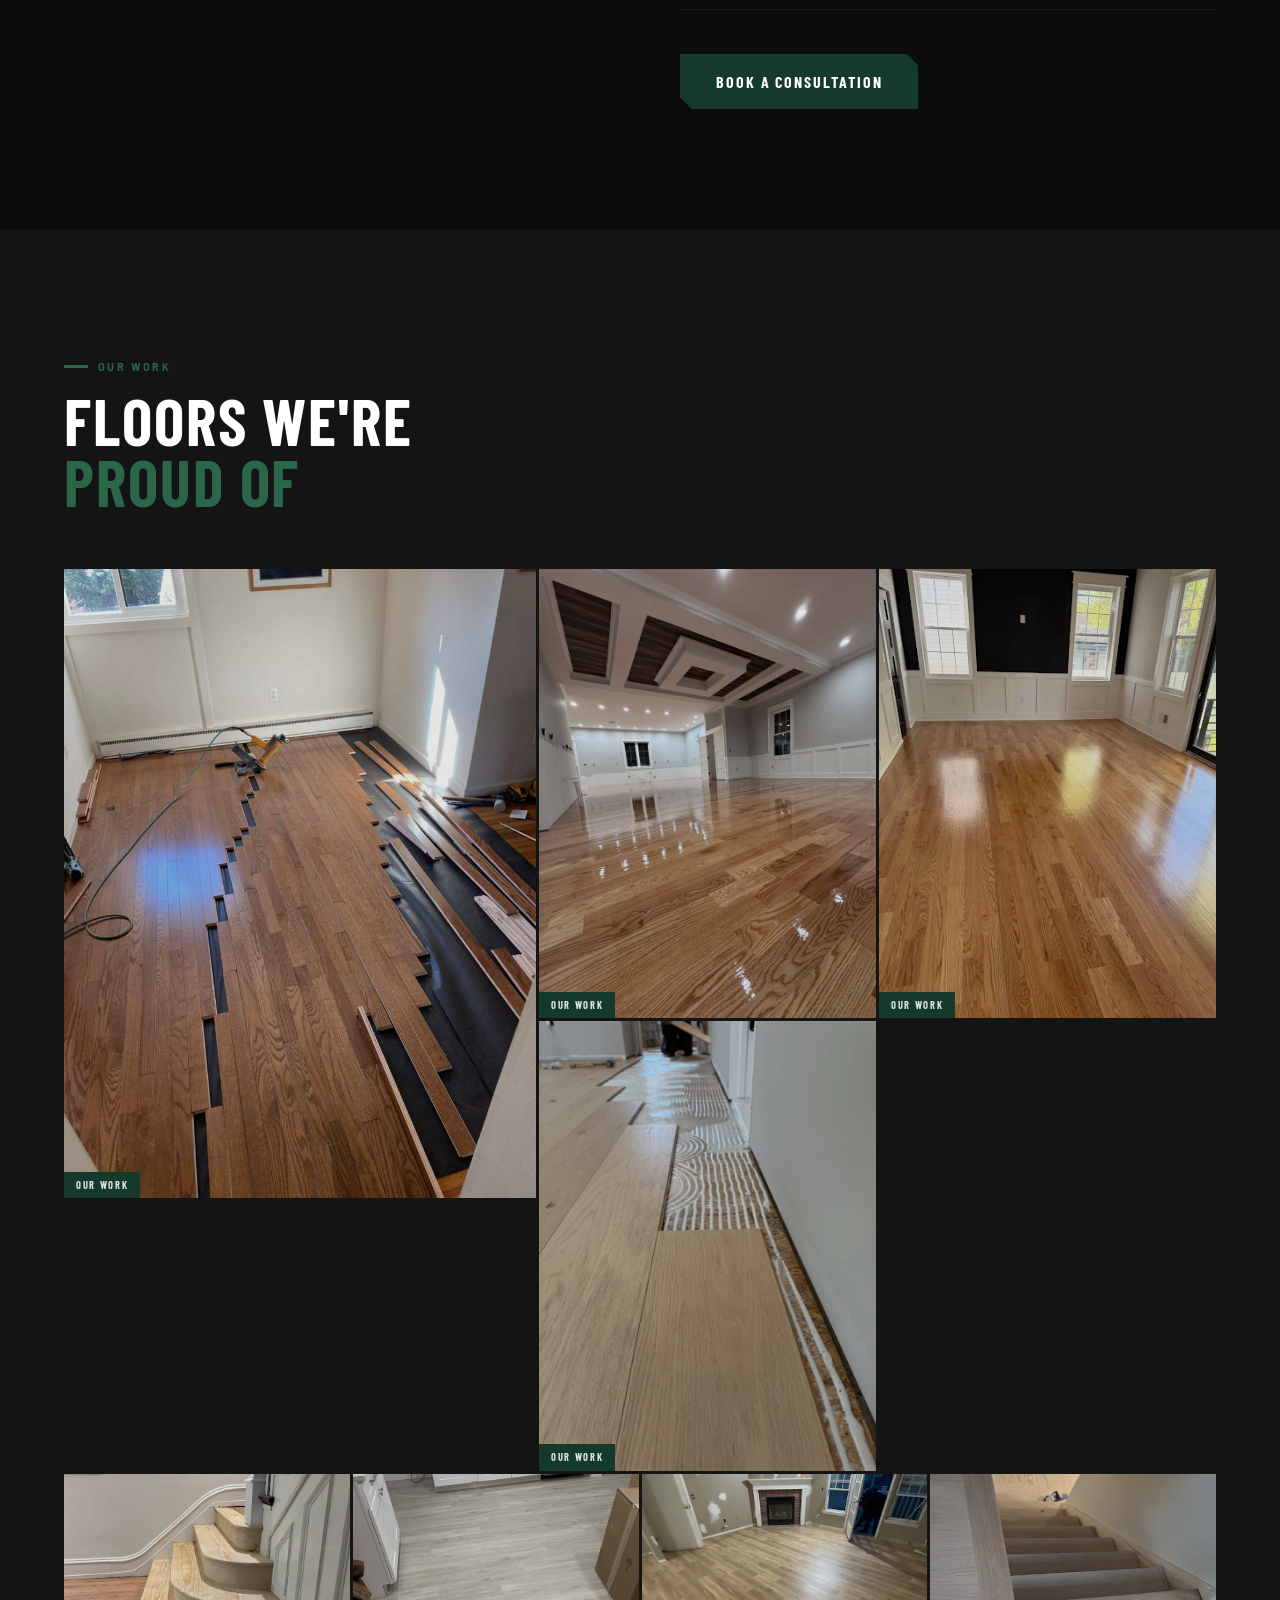
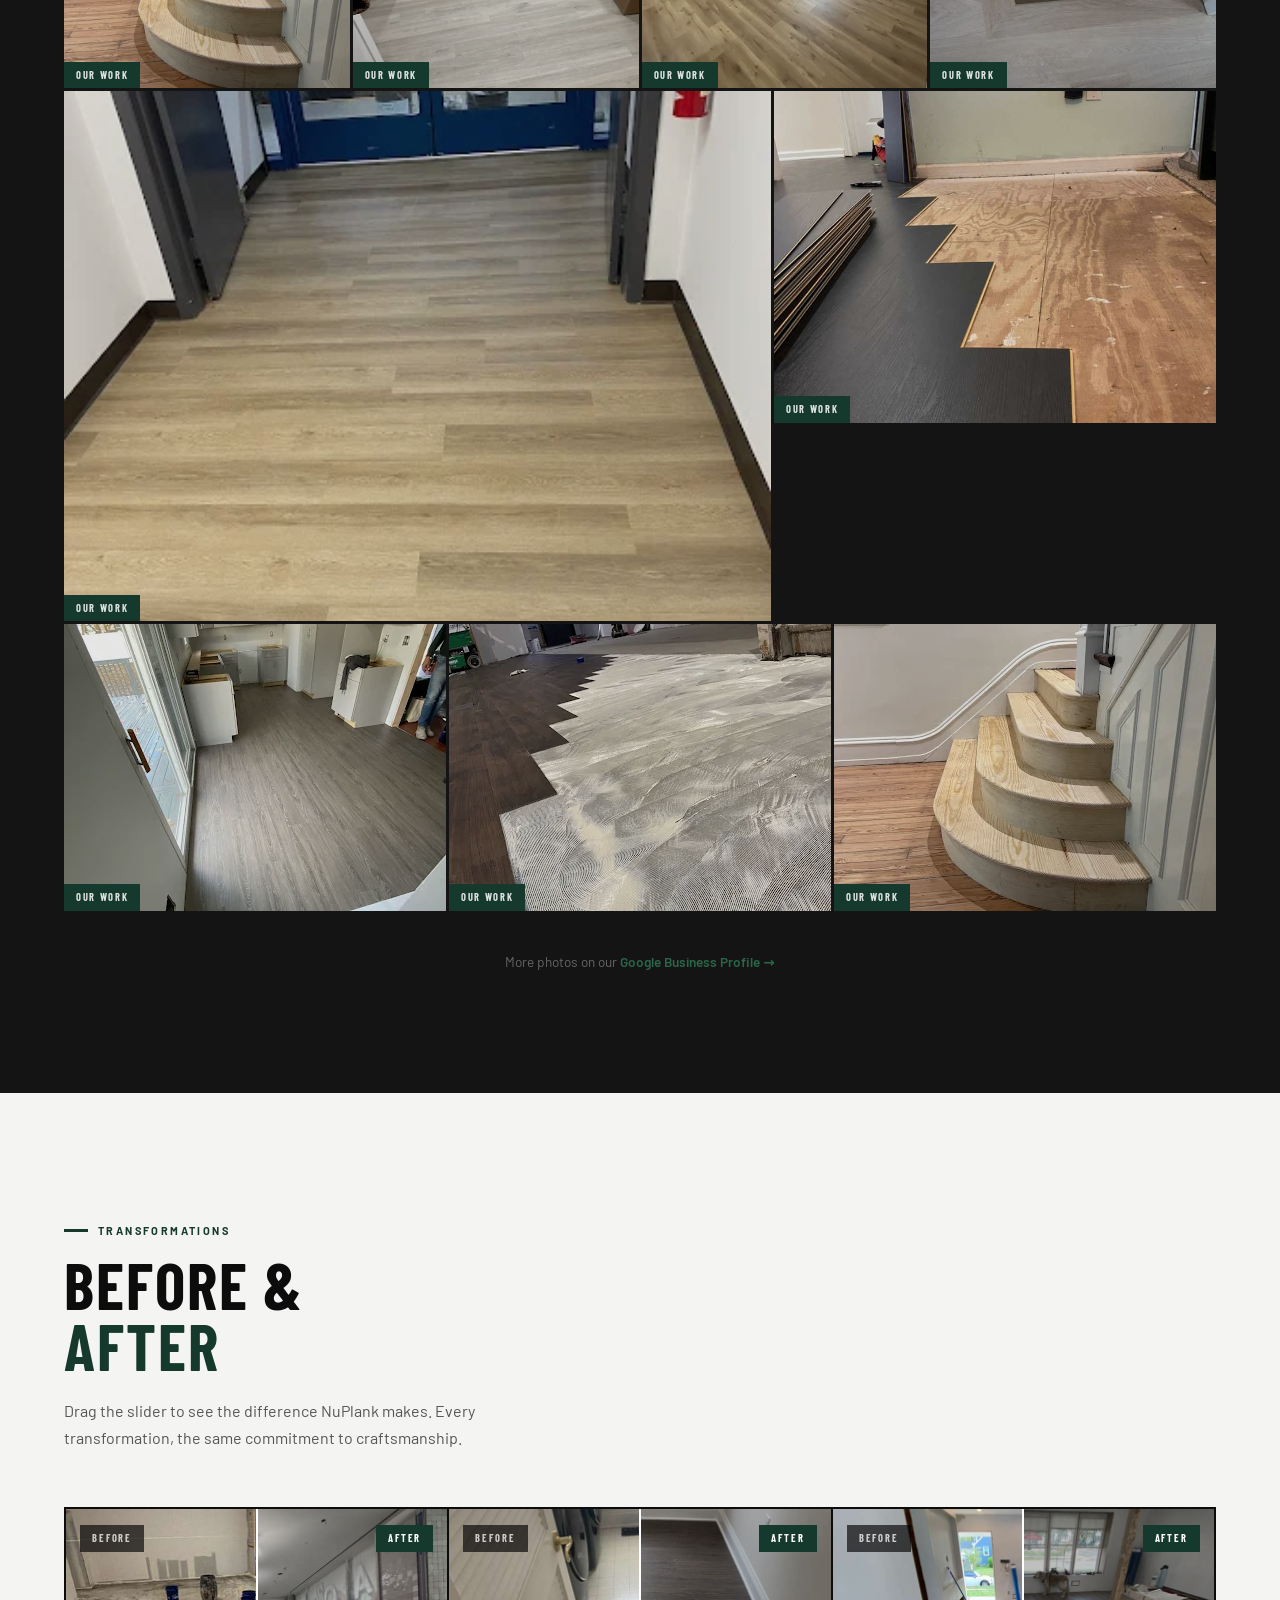
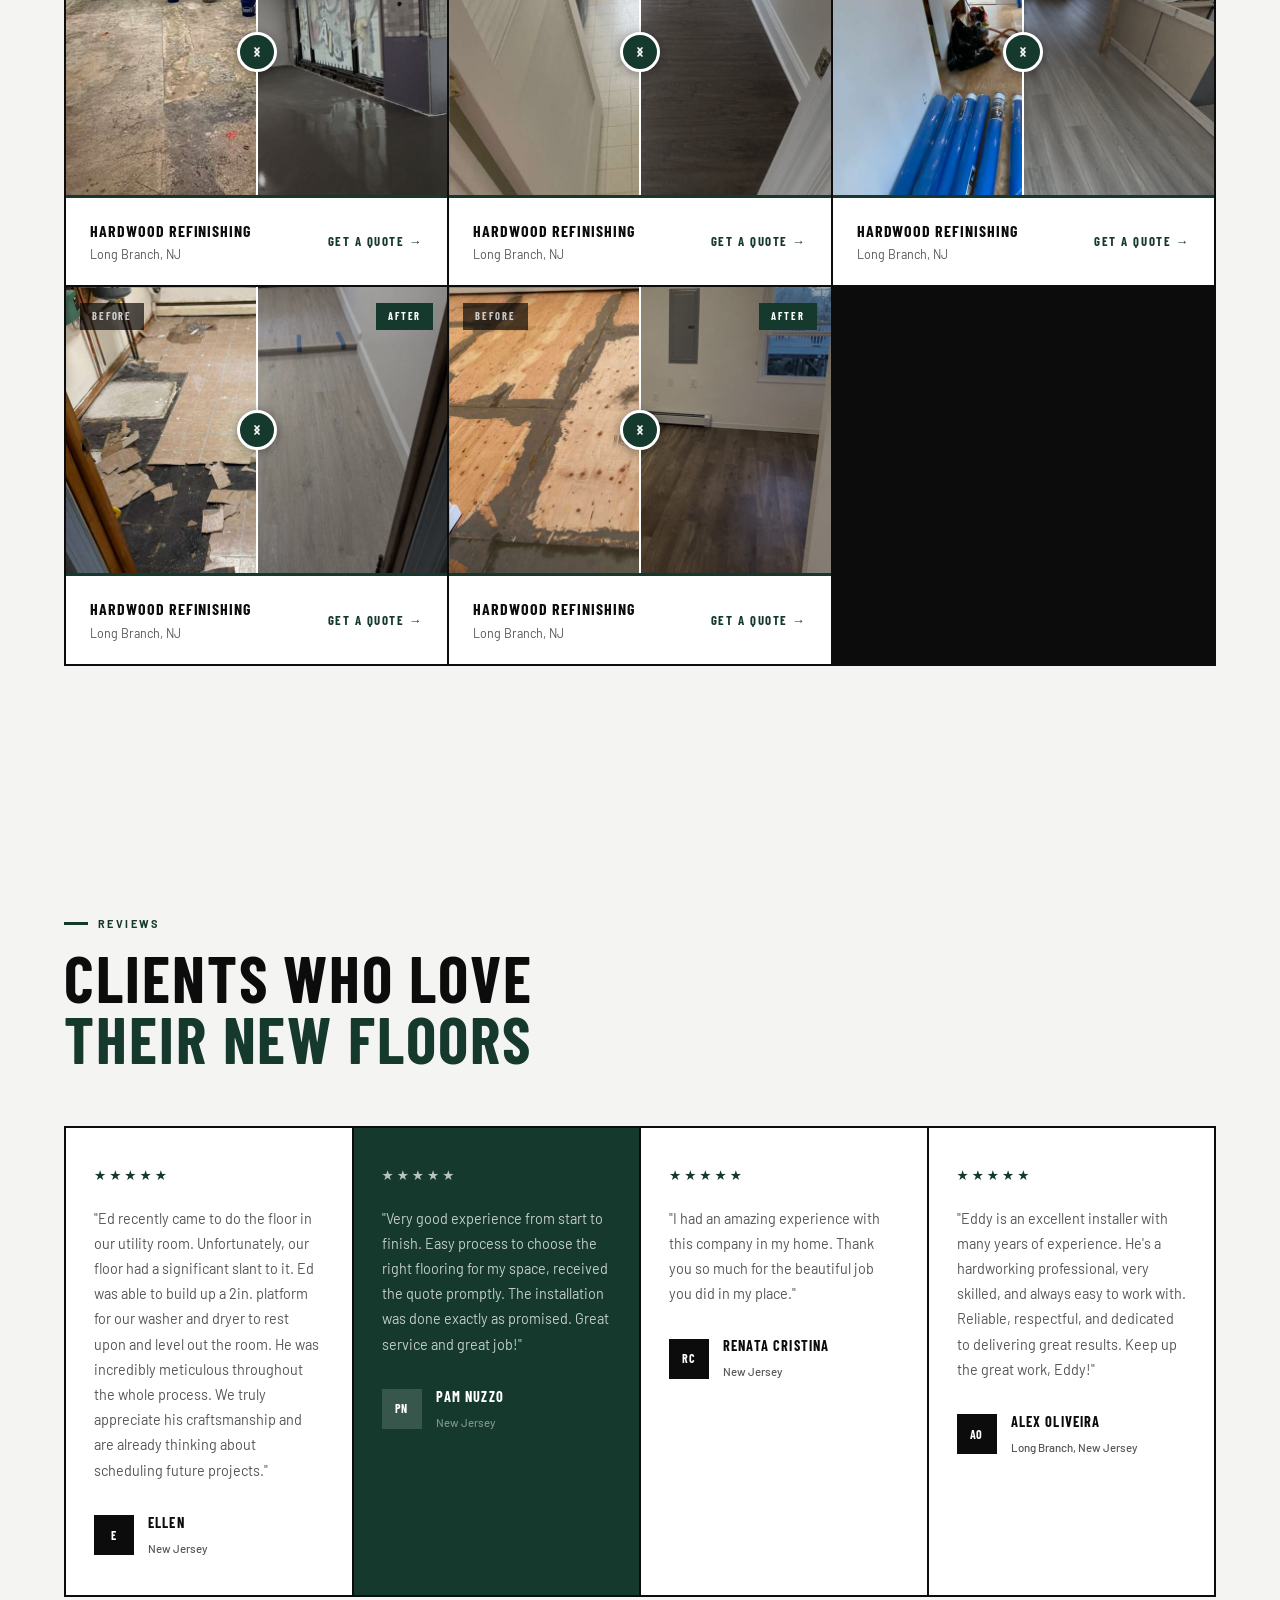
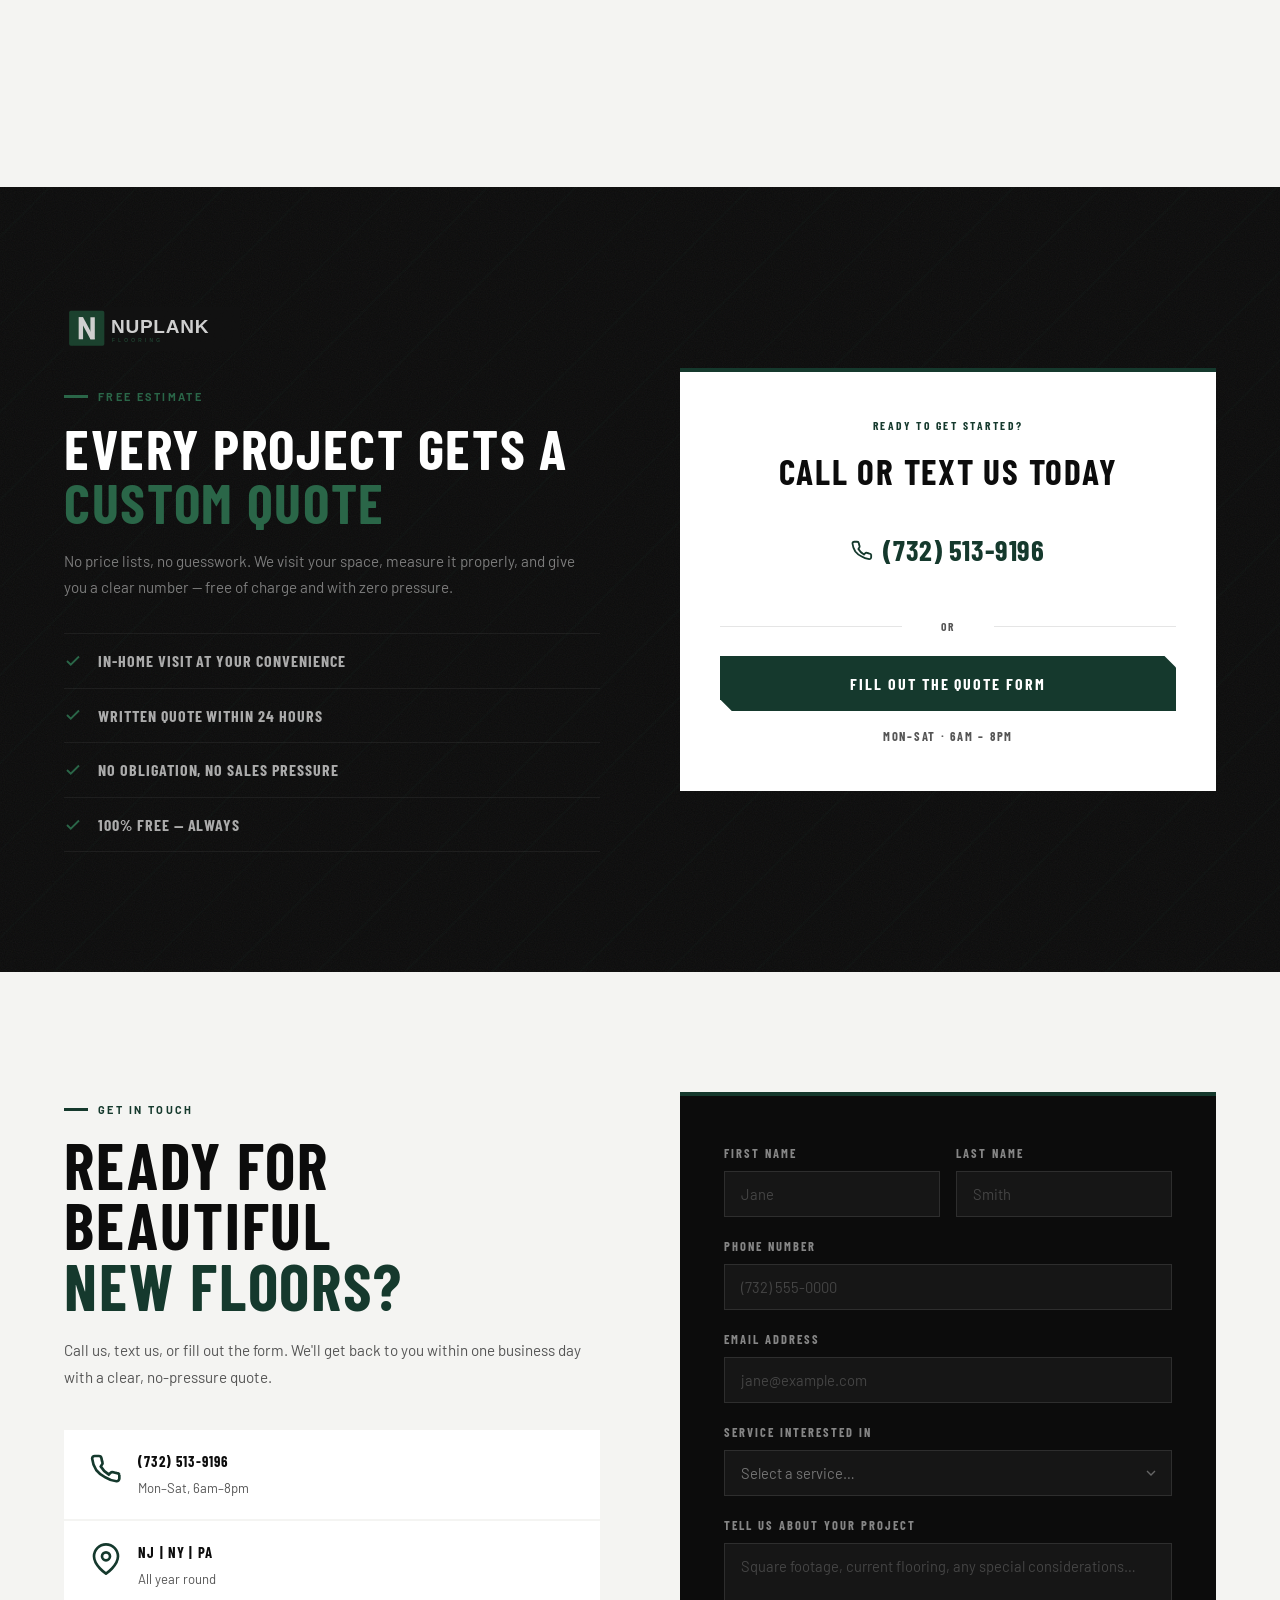
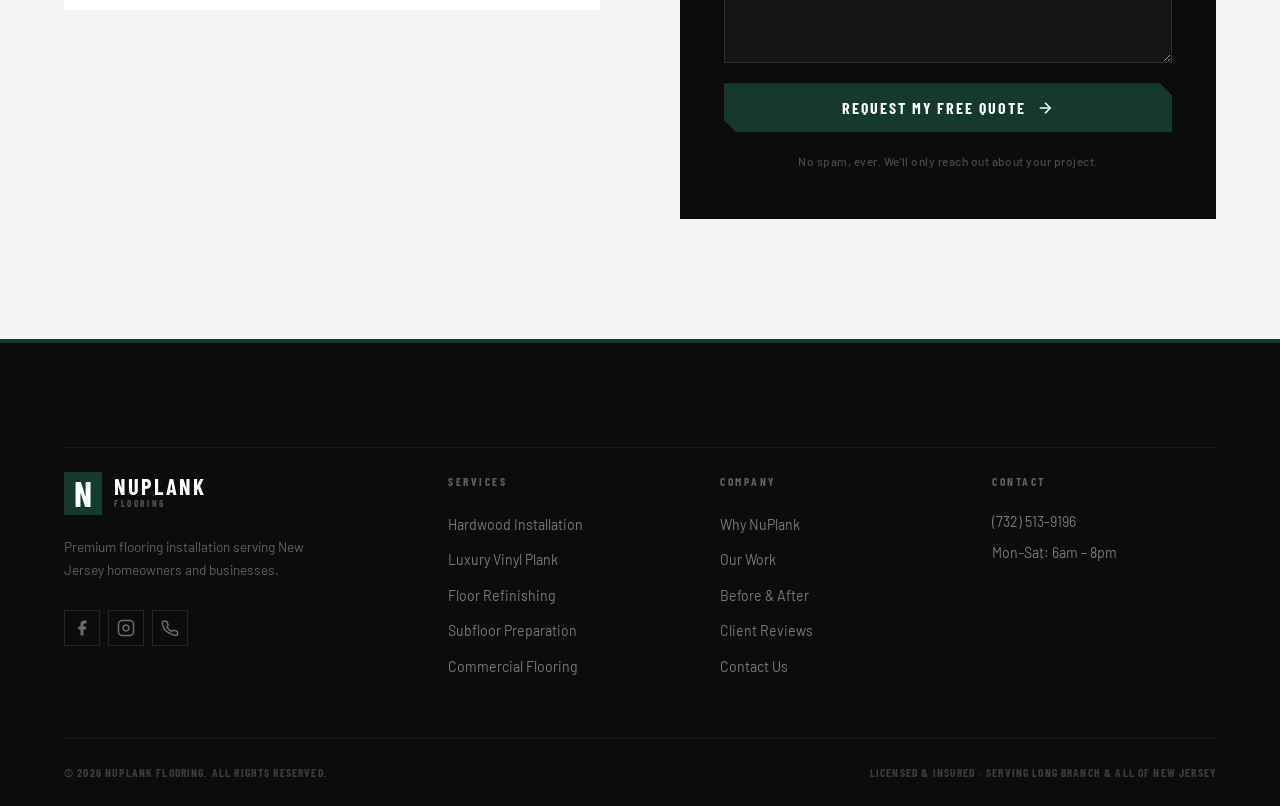
==== commit ab856b21: "form fixes" ====
--- a/index.html
+++ b/index.html
@@ -25,7 +25,7 @@
         </div>
       </a>
       <nav class="nav__links" id="navLinks">
-        <a href="#services" class="nav__link">Services</a>a
+        <a href="#services" class="nav__link">Services</a>
         <a href="#why" class="nav__link">Why Us</a>
         <a href="#gallery" class="nav__link">Our Work</a>
         <a href="#before-after" class="nav__link">Before &amp; After</a>
@@ -392,7 +392,7 @@
             <a href="#contact" class="ba__cta">Get a quote →</a>
           </div>
         </div>
-       
+
         <!-- Card 2 -->
         <div class="ba__card reveal">
           <div class="ba__slider" data-slider>
@@ -423,7 +423,7 @@
           </div>
         </div>
 
-        <!-- Card 2 -->
+        <!-- Card 3 -->
         <div class="ba__card reveal">
           <div class="ba__slider" data-slider>
             <div class="ba__img-wrap">
@@ -453,7 +453,7 @@
           </div>
         </div>
 
-        <!-- Card 2 -->
+        <!-- Card 4 -->
         <div class="ba__card reveal">
           <div class="ba__slider" data-slider>
             <div class="ba__img-wrap">
@@ -483,7 +483,7 @@
           </div>
         </div>
 
-        <!-- Card 2 -->
+        <!-- Card 5 -->
         <div class="ba__card reveal">
           <div class="ba__slider" data-slider>
             <div class="ba__img-wrap">
@@ -512,6 +512,7 @@
             <a href="#contact" class="ba__cta">Get a quote →</a>
           </div>
         </div>
+
       </div>
     </div>
   </section>
@@ -561,7 +562,7 @@
           <div class="testimonial-card__stars">★★★★★</div>
           <p class="testimonial-card__quote">"Eddy is an excellent installer with many years of experience. He's a hardworking professional, very skilled, and always easy to work with. Reliable, respectful, and dedicated to delivering great results. Keep up the great work, Eddy!"</p>
           <div class="testimonial-card__author">
-            <div class="testimonial-card__avatar">E</div>
+            <div class="testimonial-card__avatar">AO</div>
             <div>
               <strong>Alex Oliveira</strong>
               <span>Long Branch, New Jersey</span>
@@ -571,7 +572,7 @@
       </div>
       <div class="testimonials__google reveal">
         <svg viewBox="0 0 24 24" xmlns="http://www.w3.org/2000/svg" width="20" height="20"><path d="M22.56 12.25c0-.78-.07-1.53-.2-2.25H12v4.26h5.92c-.26 1.37-1.04 2.53-2.21 3.31v2.77h3.57c2.08-1.92 3.28-4.74 3.28-8.09z" fill="#4285F4"/><path d="M12 23c2.97 0 5.46-.98 7.28-2.66l-3.57-2.77c-.98.66-2.23 1.06-3.71 1.06-2.86 0-5.29-1.93-6.16-4.53H2.18v2.84C3.99 20.53 7.7 23 12 23z" fill="#34A853"/><path d="M5.84 14.09c-.22-.66-.35-1.36-.35-2.09s.13-1.43.35-2.09V7.07H2.18C1.43 8.55 1 10.22 1 12s.43 3.45 1.18 4.93l2.85-2.22.81-.62z" fill="#FBBC05"/><path d="M12 5.38c1.62 0 3.06.56 4.21 1.64l3.15-3.15C17.45 2.09 14.97 1 12 1 7.7 1 3.99 3.47 2.18 7.07l3.66 2.84c.87-2.6 3.3-4.53 6.16-4.53z" fill="#EA4335"/></svg>
-        <span>Rated <strong>5.0 out of 4</strong> on Google Reviews</span>
+        <span>Rated <strong>5.0 out of 5</strong> on Google Reviews</span>
       </div>
     </div>
   </section>
@@ -658,7 +659,16 @@
           </div>
         </div>
         <div class="contact__form-wrap reveal">
-          <form class="contact__form" id="contactForm" novalidate>
+          <!--
+            ✅ FORMSPREE: action aponta para o endpoint, _next redireciona para thanks.html
+            Sem JS interceptando — o form submete normalmente e redireciona.
+          -->
+          <form
+            class="contact__form"
+            id="contactForm"
+            method="POST"
+            action="https://formspree.io/f/xaqvlnkj"
+          >
             <div class="form-row">
               <div class="form-group">
                 <label for="firstName">First Name</label>
